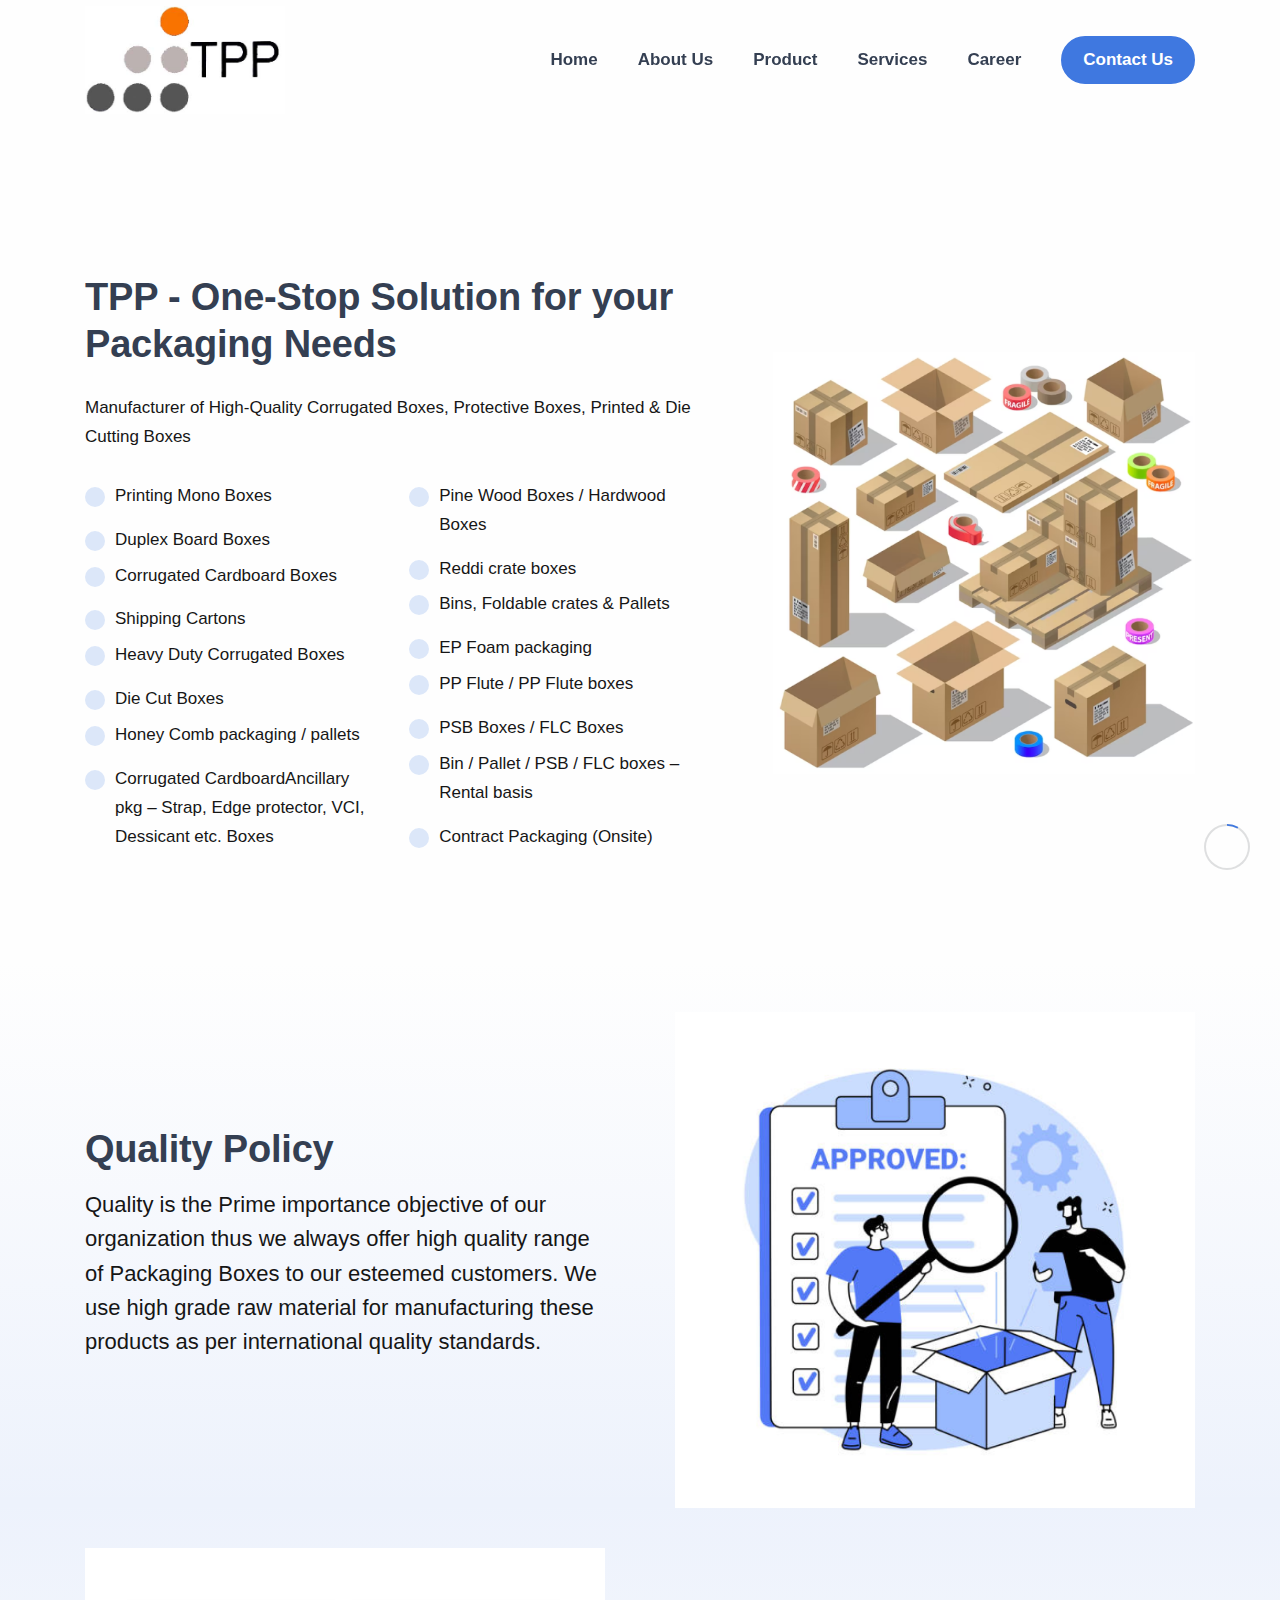
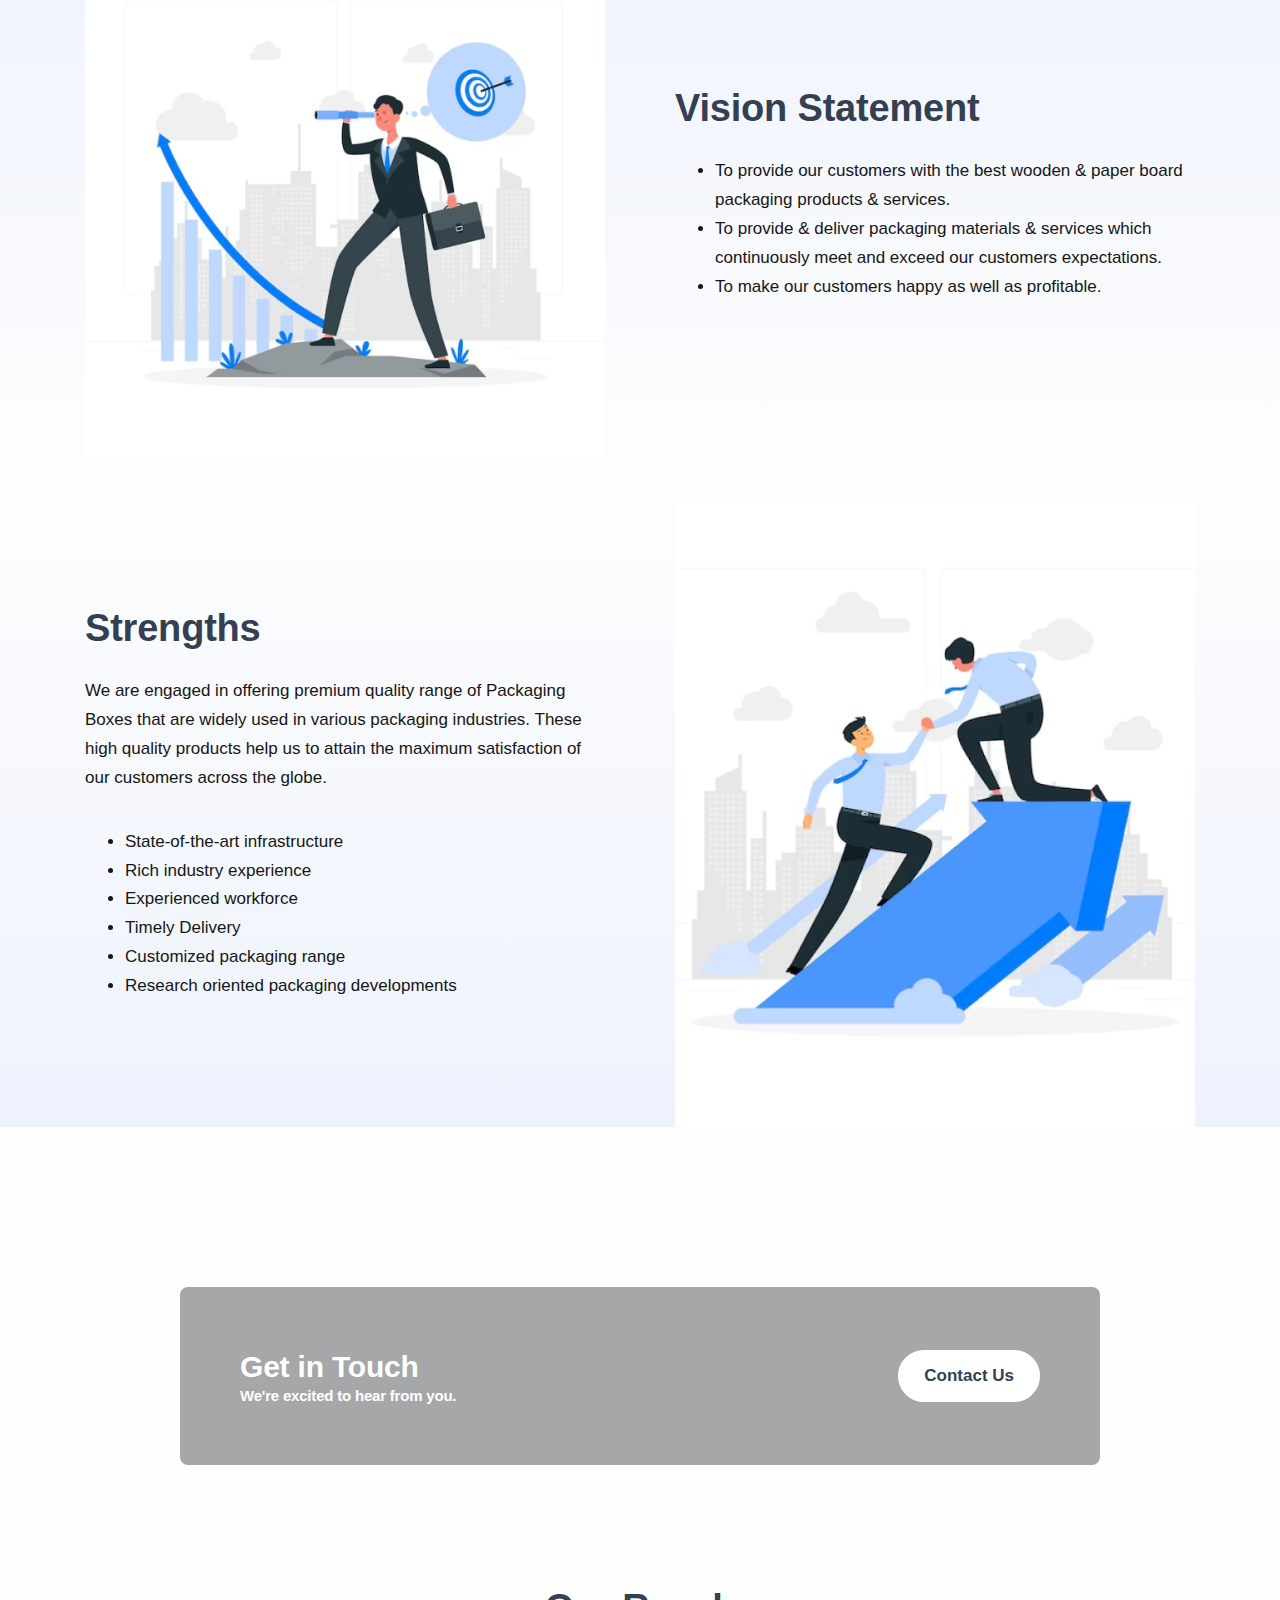
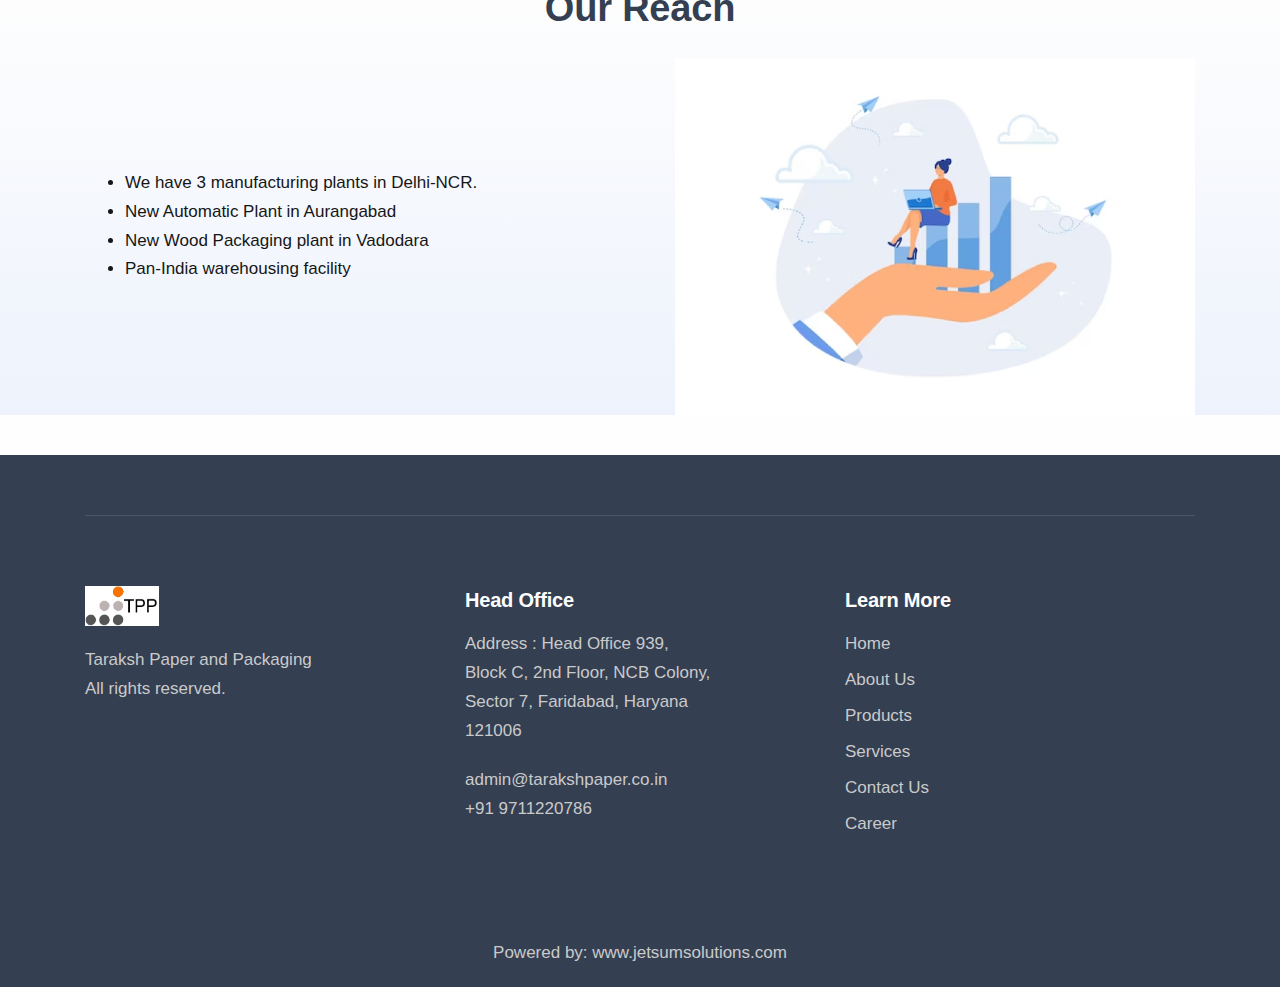
==== about.html @ 35b7f8b7 "All files" ====
<html>
<head>
    <meta charset="utf-8">
    <meta name="viewport" content="width=device-width, initial-scale=1.0">
    <meta name="description" content="An impressive and flawless site template that includes various UI elements and countless features, attractive ready-made blocks and rich pages, basically everything you need to create a unique and professional website.">
    <meta name="keywords" content="bootstrap 5, business, corporate, creative, gulp, marketing, minimal, modern, multipurpose, one page, responsive, saas, sass, seo, startup, html5 template, site template">
    <meta name="author" content="elemis">
    <title> Taraksh Paper and Packaging</title>
    <link rel="shortcut icon" href="logo.jpeg">
    <link rel="stylesheet" href="plugins.css">
    <link rel="stylesheet" href="style.css">
    <!-- <link rel="stylesheet" href="assets/css/colors/yellow.css"> -->
    <link rel="stylesheet" href="thicccboi.css" as="style" onload="this.rel='stylesheet'">
  <style type="text/css">img[onload^="SVGInject("]{visibility:hidden;}</style></head>
  <body><nav class="navbar navbar-expand-lg classic transparent navbar-light navbar-clone fixed">
        <div class="container flex-lg-row flex-nowrap align-items-center">
          <div class="navbar-brand w-100">
            <a href="index.html">
              <img style="width: 10rem;" src="logo.jpeg" srcset="logo.jpeg" alt="">
              <!-- <div><h1 style="font-size: 10px;">Taraksh Paper and Packaging</h1></div> -->
            </a>
          </div>
          <div class="navbar-collapse offcanvas offcanvas-nav offcanvas-start">
            <div class="offcanvas-header d-lg-none">
              <a href="index.html"><img style="width: 10rem;" src="logo.jpeg" srcset="logo.jpeg" alt=""></a>
              <button type="button" class="btn-close btn-close-white" data-bs-dismiss="offcanvas" aria-label="Close"></button>
            </div>
            <div class="offcanvas-body ms-lg-auto d-flex flex-column h-100">
              <ul class="navbar-nav">
                <li class="nav-item"><a class="nav-link" href="index.html">Home</a></li>
                <li class="nav-item dropdown"><a class="nav-link" href="about.html">About Us</a>
            
                </li>
                <li class="nav-item dropdown dropdown-mega"><a class="nav-link " href="products.html">Product </a>
                 
                  <!--/.dropdown-menu -->
                </li>
                <li class="nav-item dropdown dropdown-mega"><a class="nav-link " href="services.html">Services</a>
                 
                  <!--/.dropdown-menu -->
                </li>
          
                <!-- <li class="nav-item dropdown">
                  <a class="nav-link " href="knowledge.html" >Knowledge Base</a>
               
                </li> -->
                <li class="nav-item dropdown">
                  <a class="nav-link " href="career.html">Career</a>
               
                </li>
               
              </ul>
              <!-- /.navbar-nav -->
           
              <!-- /offcanvas-nav-other -->
            </div>
            <!-- /.offcanvas-body -->
          </div>
          <!-- /.navbar-collapse -->
          <div class="navbar-other ms-lg-4">
            <ul class="navbar-nav flex-row align-items-center ms-auto">
       
              <li class="nav-item d-none d-md-block">
                <a href="contact.html" class="btn btn-sm btn-primary rounded-pill" data-bs-target="trueLink">Contact Us</a>
              </li>
              <li class="nav-item d-lg-none">
                <button class="hamburger offcanvas-nav-btn"><span></span></button>
              </li>
            </ul>
            <!-- /.navbar-nav -->
          </div>
          <!-- /.navbar-other -->
        </div>
        <!-- /.container -->
      </nav>
    <div class="content-wrapper">
      <nav class="navbar navbar-expand-lg classic transparent navbar-light">
        <div class="container flex-lg-row flex-nowrap align-items-center">
          <div class="navbar-brand w-100">
            <a href="index.html">
              <img style="width: 10rem;" src="logo.jpeg" srcset="logo.jpeg" alt="">
              <!-- <div><h1 style="font-size: 10px;">Taraksh Paper and Packaging</h1></div> -->
            </a>
          </div>
          <div class="navbar-collapse offcanvas offcanvas-nav offcanvas-start">
            <div class="offcanvas-header d-lg-none">
              <a href="index.html"><img style="width: 10rem;" src="logo.jpeg" srcset="logo.jpeg" alt=""></a>
              <button type="button" class="btn-close btn-close-white" data-bs-dismiss="offcanvas" aria-label="Close"></button>
            </div>
            <div class="offcanvas-body ms-lg-auto d-flex flex-column h-100">
              <ul class="navbar-nav">
                <li class="nav-item"><a class="nav-link" href="index.html">Home</a></li>
                <li class="nav-item dropdown"><a class="nav-link" href="about.html">About Us</a>
            
                </li>
                <li class="nav-item dropdown dropdown-mega"><a class="nav-link " href="products.html">Product </a>
                 
                  <!--/.dropdown-menu -->
                </li>
                <li class="nav-item dropdown dropdown-mega"><a class="nav-link " href="services.html">Services</a>
                 
                  <!--/.dropdown-menu -->
                </li>
          
                <!-- <li class="nav-item dropdown">
                  <a class="nav-link " href="knowledge.html" >Knowledge Base</a>
               
                </li> -->
                <li class="nav-item dropdown">
                  <a class="nav-link " href="career.html">Career</a>
               
                </li>
               
              </ul>
              <!-- /.navbar-nav -->
           
              <!-- /offcanvas-nav-other -->
            </div>
            <!-- /.offcanvas-body -->
          </div>
          <!-- /.navbar-collapse -->
          <div class="navbar-other ms-lg-4">
            <ul class="navbar-nav flex-row align-items-center ms-auto">
       
              <li class="nav-item d-none d-md-block">
                <a href="contact.html" class="btn btn-sm btn-primary rounded-pill" data-bs-target="trueLink">Contact Us</a>
              </li>
              <li class="nav-item d-lg-none">
                <button class="hamburger offcanvas-nav-btn"><span></span></button>
              </li>
            </ul>
            <!-- /.navbar-nav -->
          </div>
          <!-- /.navbar-other -->
        </div>
        <!-- /.container -->
      </nav>
  
      <!-- /.navbar -->
      <section class="wrapper bg-light">
        <div class="container  py-16 py-md-18">
          <div class="row gx-lg-8 gx-xl-12 gy-10 align-items-center">
            <div class="col-lg-5 order-lg-2">
              <figure><img src="image_23.png" srcset="image_23.png 2x" alt=""></figure>
            </div>
            <!-- class="w-auto" -->
            <!--/column -->
            <div class="col-lg-7">
              <!-- <h2 class="fs-16 text-uppercase text-muted mb-3">Our Solutions</h2> -->
              <h3 class="display-4 mb-5">TPP - One-Stop Solution for your Packaging Needs </h3>
              <p class="mb-6">Manufacturer of High-Quality Corrugated Boxes, Protective Boxes, Printed &amp; Die Cutting Boxes</p>
              <div class="row gy-3">
                <div class="col-xl-6">
                  <ul class="icon-list bullet-bg bullet-soft-primary mb-0">
                    <li><span><i class="uil uil-check"></i></span><span>Printing Mono Boxes</span></li>
                    <li class="mt-3"><span><i class="uil uil-check"></i></span><span>Duplex Board Boxes</span></li>
                    <li><span><i class="uil uil-check"></i></span><span>Corrugated Cardboard Boxes</span></li>
                    <li class="mt-3"><span><i class="uil uil-check"></i></span><span>Shipping Cartons</span></li>
                    <li><span><i class="uil uil-check"></i></span><span>Heavy Duty Corrugated Boxes</span></li>
                    <li class="mt-3"><span><i class="uil uil-check"></i></span><span>Die Cut Boxes</span></li>
                    <li><span><i class="uil uil-check"></i></span><span>Honey Comb packaging / pallets</span></li>
                    <li class="mt-3"><span><i class="uil uil-check"></i></span><span>Corrugated CardboardAncillary pkg – Strap, Edge protector, VCI, Dessicant etc. Boxes</span></li>
                  </ul>
  
  
  
               
                </div>
                <!--/column -->
                <div class="col-xl-6">
                  <ul class="icon-list bullet-bg bullet-soft-primary mb-0">
                    <li><span><i class="uil uil-check"></i></span><span> Pine Wood Boxes / Hardwood Boxes</span></li>
                    <li class="mt-3"><span><i class="uil uil-check"></i></span><span>Reddi crate boxes</span></li>
                    <li><span><i class="uil uil-check"></i></span><span>Bins, Foldable crates &amp; Pallets</span></li>
                    <li class="mt-3"><span><i class="uil uil-check"></i></span><span>EP Foam packaging</span></li>
                    <li><span><i class="uil uil-check"></i></span><span>PP Flute / PP Flute boxes</span></li>
                    <li class="mt-3"><span><i class="uil uil-check"></i></span><span>PSB Boxes / FLC Boxes </span></li>
                    <li><span><i class="uil uil-check"></i></span><span>Bin / Pallet / PSB / FLC boxes – Rental basis</span></li>
                    <li class="mt-3"><span><i class="uil uil-check"></i></span><span>Contract Packaging (Onsite)</span></li>
                  </ul>
   
                </div>
                <!--/column -->
              </div>
              <!--/.row -->
            </div>
            <!--/column -->
          </div>
          <!--/.row -->
        </div>
        <!-- /.container -->
      </section>
     
  
  
  
  
  
  
  
      <!-- <section class="wrapper image-wrapper bg-auto no-overlay bg-image text-center  py-0 py-md-0 bg-map" >
        <div class="container py-0 py-md-18">
          <div class="row">
            <div class="col-lg-6 col-xl-8 mx-auto">
              <h2 class=" text-center">A LEADING NAME IN THE PACKING INDUSTRY 
              </h2>
             
              <p class="lead fs-lg mb-7">Manufacturer of High-Quality Corrugated Boxes, Protective Boxes, Printed & Die Cutting Boxes</p>
    
            </div>
            <section class="wrapper bg-light">
              <div class="container py-0 py-md-16">
               
              
                <div class="swiper-container blog grid-view mb-6" data-margin="30" data-dots="true" data-items-xl="3" data-items-md="2" data-items-xs="1">
                  <div class="swiper">
                    <div class="swiper-wrapper">
                      <div class="swiper-slide">
                        <article>
                         
                          <div class="post-header">
                            <ul>
                              <li>Printing Mono Boxes</li>
                              <li>Duplex Board Boxes</li>
                              <li>Corrugated Cardboard Boxes</li>
                              <li>Shipping Cartons</li>
                              <li> Heavy Duty Corrugated Boxes</li>
                              <li>Die Cut Boxes</li>
                              <li>Honey Comb packaging / pallets</li>
                              <li>Duplex Board Boxes</li>
                              <li>Corrugated CardboardAncillary pkg – Strap, Edge protector, VCI, Dessicant etc. Boxes</li>
                             
                            </ul> 
                         
                           
                          </div>
                         
                        
                     
                        </article>
                  
                      </div>
                   
                      <div class="swiper-slide">
                        <article>
                          <figure class="overlay overlay-1 hover-scale rounded mb-5"><a href="#"> <img src="assets/img/photos/image_38.png" alt="" /></a>
                            <figcaption>
                              <h5 class="from-top mb-0">Read More</h5>
                            </figcaption>
                          </figure>
                     
                       
                        </article>
                     
                      </div>
                   
                      <div class="swiper-slide">
                        <article>
                        
                          <div class="post-header">
                            <div class="post-header">
                              <ul>
                                <li> Pine Wood Boxes / Hardwood Boxes</li>
                                <li>Reddi crate boxes</li>
                                <li>Bins, Foldable crates & Pallets</li>
                                <li>EP Foam packaging</li>
                                <li> PP Flute / PP Flute boxes</li>
                                <li> PSB Boxes / FLC Boxes </li>
                                <li>Bin / Pallet / PSB / FLC boxes – Rental basis</li>
                                <li>Contract Packaging (Onsite)</li>
                               
                               
                              </ul> 
                           
                             
                            </div>
                         
                           
                          </div>
                       
                         
                         
                        </article>
                     
                      </div>
      
                     
        
                    </div>
          
                  </div>
                </div>
              </div>
            </section>
          </div>
        </div>
      </section> -->
      <section class="wrapper bg-gradient-reverse-primary">
        <div class="container py-0 py-md-0">
          <div class="row gx-lg-8 gx-xl-12 gy-10 mb-8 align-items-center">
            <div class="col-lg-6 order-lg-2">
              <figure><img class="w-auto" src="image_40.png" srcset="image_40.png" alt=""></figure>
            </div>
            <!--/column -->
            <div class="col-lg-6">
              <h2 class="display-4 mb-3">Quality Policy</h2>
              <!-- <p class="lead fs-lg">We are a digital and branding company that believes in the power of creative strategy and along with great design.</p> -->
              <p class="lead fs-lg mb-7">Quality is the Prime importance objective of our organization thus we always offer high quality range of Packaging Boxes to our esteemed customers. We use high grade raw material for manufacturing these products as per international quality standards.</p>
  
              <!-- <p class="mb-6">Quality is the Prime importance objective of our organization thus we always offer high quality range of Packaging Boxes to our esteemed customers. We use high grade raw material for manufacturing these products as per international quality standards.</p>            -->
              <!--/.row -->
            </div>
            <!--/column -->
          </div>
          <!--/.row -->
        </div>
        <!-- /.container -->
      </section>
     
      <!-- /section -->
     
    
     
  <!-- /section -->
      <!-- /section -->
      <div class="modal fade" id="modal-signin" tabindex="-1">
        <div class="modal-dialog modal-dialog-centered modal-sm">
          <div class="modal-content text-center">
            <div class="modal-body">
              <button type="button" class="btn-close" data-bs-dismiss="modal" aria-label="Close"></button>
              <h2 class="mb-3 text-start">Welcome Back</h2>
              <p class="lead mb-6 text-start">Fill your email and password to sign in.</p>
              <form class="text-start mb-3">
                <div class="form-floating mb-4">
                  <input type="email" class="form-control" placeholder="Email" id="loginEmail">
                  <label for="loginEmail">Email</label>
                </div>
                <div class="form-floating password-field mb-4">
                  <input type="password" class="form-control" placeholder="Password" id="loginPassword">
                  <span class="password-toggle"><i class="uil uil-eye"></i></span>
                  <label for="loginPassword">Password</label>
                </div>
                <a class="btn btn-primary rounded-pill btn-login w-100 mb-2">Sign In</a>
              </form>
              <!-- /form -->
              <p class="mb-1"><a href="#" class="hover">Forgot Password?</a></p>
              <p class="mb-0">Don't have an account? <a href="#" data-bs-target="#modal-signup" data-bs-toggle="modal" data-bs-dismiss="modal" class="hover">Sign up</a></p>
              <div class="divider-icon my-4">or</div>
              <nav class="nav social justify-content-center text-center">
                <a href="#" class="btn btn-circle btn-sm btn-google"><i class="uil uil-google"></i></a>
                <a href="#" class="btn btn-circle btn-sm btn-facebook-f"><i class="uil uil-facebook-f"></i></a>
                <a href="#" class="btn btn-circle btn-sm btn-twitter"><i class="uil uil-twitter"></i></a>
              </nav>
              <!--/.social -->
            </div>
            <!--/.modal-content -->
          </div>
          <!--/.modal-body -->
        </div>
        <!--/.modal-dialog -->
      </div>
      <!--/.modal -->
      <div class="modal fade" id="modal-signup" tabindex="-1">
        <div class="modal-dialog modal-dialog-centered modal-sm">
          <div class="modal-content text-center">
            <div class="modal-body">
              <button type="button" class="btn-close" data-bs-dismiss="modal" aria-label="Close"></button>
              <h2 class="mb-3 text-start">Sign up to Sandbox</h2>
              <p class="lead mb-6 text-start">Registration takes less than a minute.</p>
              <form class="text-start mb-3">
                <div class="form-floating mb-4">
                  <input type="text" class="form-control" placeholder="Name" id="loginName">
                  <label for="loginName">Name</label>
                </div>
                <div class="form-floating mb-4">
                  <input type="email" class="form-control" placeholder="Email" id="loginEmail">
                  <label for="loginEmail">Email</label>
                </div>
                <div class="form-floating password-field mb-4">
                  <input type="password" class="form-control" placeholder="Password" id="loginPassword">
                  <span class="password-toggle"><i class="uil uil-eye"></i></span>
                  <label for="loginPassword">Password</label>
                </div>
                <div class="form-floating password-field mb-4">
                  <input type="password" class="form-control" placeholder="Confirm Password" id="loginPasswordConfirm">
                  <span class="password-toggle"><i class="uil uil-eye"></i></span>
                  <label for="loginPasswordConfirm">Confirm Password</label>
                </div>
                <a class="btn btn-primary rounded-pill btn-login w-100 mb-2">Sign Up</a>
              </form>
              <!-- /form -->
              <p class="mb-0">Already have an account? <a href="#" data-bs-target="#modal-signin" data-bs-toggle="modal" data-bs-dismiss="modal" class="hover">Sign in</a></p>
              <div class="divider-icon my-4">or</div>
              <nav class="nav social justify-content-center text-center">
                <a href="#" class="btn btn-circle btn-sm btn-google"><i class="uil uil-google"></i></a>
                <a href="#" class="btn btn-circle btn-sm btn-facebook-f"><i class="uil uil-facebook-f"></i></a>
                <a href="#" class="btn btn-circle btn-sm btn-twitter"><i class="uil uil-twitter"></i></a>
              </nav>
              <!--/.social -->
            </div>
            <!--/.modal-content -->
          </div>
          <!--/.modal-body -->
        </div>
        <!--/.modal-dialog -->
      </div>
      <!--/.modal -->
      <div class="offcanvas offcanvas-end text-inverse" id="offcanvas-info" data-bs-scroll="true">
        <div class="offcanvas-header">
          <a href="index.html"><img src="assets/img/logo-light.png" srcset="assets/img/logo-light@2x.png 2x" alt=""></a>
          <button type="button" class="btn-close btn-close-white" data-bs-dismiss="offcanvas" aria-label="Close"></button>
        </div>
        <div class="offcanvas-body">
          <div class="widget mb-8">
            <p>Sandbox is a multipurpose HTML5 template with various layouts which will be a great solution for your business.</p>
          </div>
          <!-- /.widget -->
          <div class="widget mb-8">
            <h4 class="widget-title text-white mb-3">Contact Info</h4>
            <address> Moonshine St. 14/05 <br> Light City, London </address>
            <a href="mailto:first.last@email.com">info@email.com</a><br> 00 (123) 456 78 90
          </div>
          <!-- /.widget -->
          <div class="widget mb-8">
            <h4 class="widget-title text-white mb-3">Learn More</h4>
            <ul class="list-unstyled">
              <li><a href="#">Our Story</a></li>
              <li><a href="#">Terms of Use</a></li>
              <li><a href="#">Privacy Policy</a></li>
              <li><a href="#">Contact Us</a></li>
            </ul>
          </div>
          <!-- /.widget -->
          <div class="widget">
            <h4 class="widget-title text-white mb-3">Follow Us</h4>
            <nav class="nav social social-white">
              <a href="#"><i class="uil uil-twitter"></i></a>
              <a href="#"><i class="uil uil-facebook-f"></i></a>
              <a href="#"><i class="uil uil-dribbble"></i></a>
              <a href="#"><i class="uil uil-instagram"></i></a>
              <a href="#"><i class="uil uil-youtube"></i></a>
            </nav>
            <!-- /.social -->
          </div>
          <!-- /.widget -->
        </div>
        <!-- /.offcanvas-body -->
      </div>
      <!-- /.offcanvas -->
      <!-- /header -->
      <section class="wrapper bg-gradient-primary">
        <div class="container  pb-8 text-center">
          <div class="row gx-lg-8 gx-xl-12 gy-10 align-items-center">
            <div class="col-lg-6">
              <figure><img class="w-auto" src="image_41.png" srcset="image_41.png" alt=""></figure>
            </div>
            <!-- /column -->
            <div class="col-md-10 offset-md-1 offset-lg-0 col-lg-6 text-center text-lg-start">
              <!-- <h1 class="display-1 mb-5 mx-md-n5 mx-lg-0">Vision Statement</h1> -->
              <h3 class="display-4 mb-5">Vision Statement</h3>
              <ul>
                <li>To provide our customers with the best wooden &amp; paper board packaging products &amp; services.</li>
                <li>To provide &amp; deliver packaging materials &amp; services which continuously meet and exceed our customers expectations.</li>
                <li>To make our customers happy as well as profitable.</li>
                
              </ul> 
          
             
            </div>
            <!-- /column -->
          </div>
          <!-- /.row -->
        </div>
        <!-- /.container -->
      </section>
      <!-- /section -->
     
      <!-- /section -->
      <section class="wrapper bg-gradient-reverse-primary">
        <div class="container ">
          <div class="row gx-lg-8 gx-xl-12 gy-10 mb-8 align-items-center">
            <div class="col-lg-6 order-lg-2">
              <figure><img class="w-auto" src="image_42.png" srcset="image_42.png" alt=""></figure>
            </div>
            <!--/column -->
            <div class="col-lg-6">
             
              <h3 class="display-4 mb-5">Strengths</h3>
              <p class="mb-7">We are engaged in offering premium quality range of Packaging Boxes that are widely used in various packaging industries. These high quality products help us to attain the maximum satisfaction of our customers across the globe.</p>
              <ul>
                <li>State-of-the-art infrastructure</li>
                <li>Rich industry experience</li>
                <li>Experienced workforce</li>
                <li>Timely Delivery</li>
                <li>Customized packaging range</li>
                <li>Research oriented packaging developments</li>
                
              </ul> 
            
              <!-- /.row -->
            </div>
            <!--/column -->
          </div>
          <!--/.row -->
        </div>
        <!-- /.container -->
      </section>
      <!-- /section -->
    
      <section class="wrapper bg-light">
        <div class="container py-14 py-md-16">
          <div class="row">
            <div class="col-xl-10 mx-auto">
              <div class="card image-wrapper bg-full bg-image bg-overlay bg-overlay-400" data-image-src="assets/img/photos/bg3.jpg" style="background-image: url(&quot;assets/img/photos/bg3.jpg&quot;);">
                <div class="card-body p-6 p-md-11 d-lg-flex flex-row align-items-lg-center justify-content-md-between text-center text-lg-start">
                  <h3 class="display-6 mb-6 mb-lg-0 pe-lg-10 pe-xl-5 pe-xxl-18 text-white">Get in Touch <br> <span style="font-size: 50%;">We're excited to hear from you.</span> </h3>
              
                  
                  <a href="contact.html" class="btn btn-white rounded-pill mb-0 text-nowrap">Contact Us</a>
                </div>
                <!--/.card-body -->
              </div>
              <!--/.card -->
            </div>
            <!-- /column -->
          </div>
          <!-- /.row -->
        </div>
        <!-- /.container -->
      </section>
      
      <!-- /section -->
      <section class="wrapper bg-gradient-reverse-primary">
        <div class="container py-0 py-md-0">
          <div class="col-lg-6 col-xl-8 mx-auto">
            <!-- <h1 class=" text-center">Our Reach
            </h1> -->
            <h3 class="text-center display-4 mb-5">Our Reach</h3> 
            <!-- <p class="lead mb-5 px-md-16 px-lg-3">Manufacturer of High-Quality Corrugated Boxes, Protective Boxes, Printed & Die Cutting Boxes</p> -->
         
            <!-- <a href="#" class="btn btn-primary rounded-pill">Join Us</a> -->
          </div>
          <div class="row gx-lg-8 gx-xl-12 gy-10 mb-8 align-items-center">
            <div class="col-lg-6 order-lg-2">
              <figure><img class="w-auto" src="image_43.png" srcset="image_43.png" alt=""></figure>
            </div>
            <!--/column -->
  
            <div class="col-lg-6">
             
              <!-- <h3 class="display-4 mb-5">Our Reach</h3> -->
             
              <ul>
                <li>We have 3 manufacturing plants in Delhi-NCR. </li>
                <li>New Automatic Plant in Aurangabad</li>
                <li> New Wood Packaging plant in Vadodara </li>
                <li>Pan-India warehousing facility</li>
          
                
              </ul> 
            
              <!-- /.row -->
            </div>
            <!--/column -->
          </div>
          <!--/.row -->
        </div>
        <!-- /.container -->
      </section>
    
    </div>
    <!-- /.content-wrapper -->
    <footer class="bg-navy text-inverse">
      <div class="container  pb-13 pb-md-15">
  
        <hr class="mt-11 mb-12">
        <div class="row gy-6 gy-lg-0">
          <div class="col-md-4 col-lg-4">
            <div class="widget">
              <img class="mb-4" src="logo.jpeg" srcset="logo.jpeg" alt="" height="40px">
              <p class="mb-4">Taraksh Paper and Packaging <br class="d-none d-lg-block">All rights reserved.</p>
              <nav class="nav social social-white">
                <a href="#"><i class="uil uil-twitter"></i></a>
                <a href="#"><i class="uil uil-facebook-f"></i></a>
                <a href="#"><i class="uil uil-dribbble"></i></a>
                <a href="#"><i class="uil uil-instagram"></i></a>
                <a href="#"><i class="uil uil-youtube"></i></a>
              </nav>
              <!-- /.social -->
            </div>
            <!-- /.widget -->
          </div>
          <!-- /column -->
          <div class="col-md-4 col-lg-4">
            <div class="widget">
              <h4 class="widget-title text-white mb-3">Head Office</h4>
              <address class="pe-xl-15 pe-xxl-17">
                Address : Head Office  939, Block C, 2nd Floor, NCB Colony, Sector 7, Faridabad, Haryana 121006</address>
              <a href="mailto:admin@tarakshpaper.co.in">admin@tarakshpaper.co.in</a><br> +91 9711220786
           
            </div>
            <!-- /.widget -->
          </div>
          <!-- /column -->
          <div class="col-md-4 col-lg-4">
            <div class="widget">
              <h4 class="widget-title text-white mb-3">Learn More</h4>
              <ul class="list-unstyled  mb-0">
                <li><a href="index.html">Home</a></li>
                <li><a href="about.html">About Us</a></li>
                <li><a href="products.html">Products</a></li>
                <li><a href="services.html">Services</a></li>
                <!-- <li><a href="knowledge.html">Knowledge Base</a></li>-->
                <li><a href="contact.html">Contact Us</a></li>
                <li><a href="career.html">Career</a></li>
  
              </ul>
            </div>
            <!-- /.widget -->
          </div>
          <!-- /column -->
        
          <!-- /column -->
        </div>
        <!--/.row -->
      </div>
      <div>
        <p style="text-align: center;"><a href="http://www.jetsumsolutions.com/">Powered by: www.jetsumsolutions.com</a></p>
      </div>
      <!-- /.container -->
    </footer>
    <div class="progress-wrap active-progress">
      <svg class="progress-circle svg-content" width="100%" height="100%" viewBox="-1 -1 102 102">
        <path d="M50,1 a49,49 0 0,1 0,98 a49,49 0 0,1 0,-98" style="transition: stroke-dashoffset 10ms linear 0s; stroke-dasharray: 307.919, 307.919; stroke-dashoffset: 282.842;"></path>
      </svg>
    </div>
    <script src="assets/js/plugins.js"></script>
    <script src="assets/js/theme.js"></script>
  
  
  </body>
</html>
---- plugins.css ----
@charset "UTF-8";
/*!
 * animate.css - https://animate.style/
 * Version - 4.1.1
 * Licensed under the MIT license - http://opensource.org/licenses/MIT
 *
 * Copyright (c) 2020 Animate.css
 */
:root {
  --animate-duration: 1s;
  --animate-delay: 1s;
  --animate-repeat: 1
}
.animate__animated {
  -webkit-animation-duration: 1s;
  animation-duration: 1s;
  -webkit-animation-duration: var(--animate-duration);
  animation-duration: var(--animate-duration);
  -webkit-animation-fill-mode: both;
  animation-fill-mode: both
}
.animate__animated.animate__infinite {
  -webkit-animation-iteration-count: infinite;
  animation-iteration-count: infinite
}
.animate__animated.animate__repeat-1 {
  -webkit-animation-iteration-count: 1;
  animation-iteration-count: 1;
  -webkit-animation-iteration-count: var(--animate-repeat);
  animation-iteration-count: var(--animate-repeat)
}
.animate__animated.animate__repeat-2 {
  -webkit-animation-iteration-count: 2;
  animation-iteration-count: 2;
  -webkit-animation-iteration-count: calc(var(--animate-repeat)*2);
  animation-iteration-count: calc(var(--animate-repeat)*2)
}
.animate__animated.animate__repeat-3 {
  -webkit-animation-iteration-count: 3;
  animation-iteration-count: 3;
  -webkit-animation-iteration-count: calc(var(--animate-repeat)*3);
  animation-iteration-count: calc(var(--animate-repeat)*3)
}
.animate__animated.animate__delay-1s {
  -webkit-animation-delay: 1s;
  animation-delay: 1s;
  -webkit-animation-delay: var(--animate-delay);
  animation-delay: var(--animate-delay)
}
.animate__animated.animate__delay-2s {
  -webkit-animation-delay: 2s;
  animation-delay: 2s;
  -webkit-animation-delay: calc(var(--animate-delay)*2);
  animation-delay: calc(var(--animate-delay)*2)
}
.animate__animated.animate__delay-3s {
  -webkit-animation-delay: 3s;
  animation-delay: 3s;
  -webkit-animation-delay: calc(var(--animate-delay)*3);
  animation-delay: calc(var(--animate-delay)*3)
}
.animate__animated.animate__delay-4s {
  -webkit-animation-delay: 4s;
  animation-delay: 4s;
  -webkit-animation-delay: calc(var(--animate-delay)*4);
  animation-delay: calc(var(--animate-delay)*4)
}
.animate__animated.animate__delay-5s {
  -webkit-animation-delay: 5s;
  animation-delay: 5s;
  -webkit-animation-delay: calc(var(--animate-delay)*5);
  animation-delay: calc(var(--animate-delay)*5)
}
.animate__animated.animate__faster {
  -webkit-animation-duration: .5s;
  animation-duration: .5s;
  -webkit-animation-duration: calc(var(--animate-duration)/2);
  animation-duration: calc(var(--animate-duration)/2)
}
.animate__animated.animate__fast {
  -webkit-animation-duration: .8s;
  animation-duration: .8s;
  -webkit-animation-duration: calc(var(--animate-duration)*0.8);
  animation-duration: calc(var(--animate-duration)*0.8)
}
.animate__animated.animate__slow {
  -webkit-animation-duration: 2s;
  animation-duration: 2s;
  -webkit-animation-duration: calc(var(--animate-duration)*2);
  animation-duration: calc(var(--animate-duration)*2)
}
.animate__animated.animate__slower {
  -webkit-animation-duration: 3s;
  animation-duration: 3s;
  -webkit-animation-duration: calc(var(--animate-duration)*3);
  animation-duration: calc(var(--animate-duration)*3)
}
@media (prefers-reduced-motion:reduce),
print {
  .animate__animated {
    -webkit-animation-duration: 1ms !important;
    animation-duration: 1ms !important;
    -webkit-transition-duration: 1ms !important;
    transition-duration: 1ms !important;
    -webkit-animation-iteration-count: 1 !important;
    animation-iteration-count: 1 !important
  }
  .animate__animated[class*=Out] {
    opacity: 0
  }
}
@-webkit-keyframes bounce {
  0%,
  20%,
  53%,
  to {
    -webkit-animation-timing-function: cubic-bezier(.215, .61, .355, 1);
    animation-timing-function: cubic-bezier(.215, .61, .355, 1);
    -webkit-transform: translateZ(0);
    transform: translateZ(0)
  }
  40%,
  43% {
    -webkit-animation-timing-function: cubic-bezier(.755, .05, .855, .06);
    animation-timing-function: cubic-bezier(.755, .05, .855, .06);
    -webkit-transform: translate3d(0, -30px, 0) scaleY(1.1);
    transform: translate3d(0, -30px, 0) scaleY(1.1)
  }
  70% {
    -webkit-animation-timing-function: cubic-bezier(.755, .05, .855, .06);
    animation-timing-function: cubic-bezier(.755, .05, .855, .06);
    -webkit-transform: translate3d(0, -15px, 0) scaleY(1.05);
    transform: translate3d(0, -15px, 0) scaleY(1.05)
  }
  80% {
    -webkit-transition-timing-function: cubic-bezier(.215, .61, .355, 1);
    transition-timing-function: cubic-bezier(.215, .61, .355, 1);
    -webkit-transform: translateZ(0) scaleY(.95);
    transform: translateZ(0) scaleY(.95)
  }
  90% {
    -webkit-transform: translate3d(0, -4px, 0) scaleY(1.02);
    transform: translate3d(0, -4px, 0) scaleY(1.02)
  }
}
@keyframes bounce {
  0%,
  20%,
  53%,
  to {
    -webkit-animation-timing-function: cubic-bezier(.215, .61, .355, 1);
    animation-timing-function: cubic-bezier(.215, .61, .355, 1);
    -webkit-transform: translateZ(0);
    transform: translateZ(0)
  }
  40%,
  43% {
    -webkit-animation-timing-function: cubic-bezier(.755, .05, .855, .06);
    animation-timing-function: cubic-bezier(.755, .05, .855, .06);
    -webkit-transform: translate3d(0, -30px, 0) scaleY(1.1);
    transform: translate3d(0, -30px, 0) scaleY(1.1)
  }
  70% {
    -webkit-animation-timing-function: cubic-bezier(.755, .05, .855, .06);
    animation-timing-function: cubic-bezier(.755, .05, .855, .06);
    -webkit-transform: translate3d(0, -15px, 0) scaleY(1.05);
    transform: translate3d(0, -15px, 0) scaleY(1.05)
  }
  80% {
    -webkit-transition-timing-function: cubic-bezier(.215, .61, .355, 1);
    transition-timing-function: cubic-bezier(.215, .61, .355, 1);
    -webkit-transform: translateZ(0) scaleY(.95);
    transform: translateZ(0) scaleY(.95)
  }
  90% {
    -webkit-transform: translate3d(0, -4px, 0) scaleY(1.02);
    transform: translate3d(0, -4px, 0) scaleY(1.02)
  }
}
.animate__bounce {
  -webkit-animation-name: bounce;
  animation-name: bounce;
  -webkit-transform-origin: center bottom;
  transform-origin: center bottom
}
@-webkit-keyframes flash {
  0%,
  50%,
  to {
    opacity: 1
  }
  25%,
  75% {
    opacity: 0
  }
}
@keyframes flash {
  0%,
  50%,
  to {
    opacity: 1
  }
  25%,
  75% {
    opacity: 0
  }
}
.animate__flash {
  -webkit-animation-name: flash;
  animation-name: flash
}
@-webkit-keyframes pulse {
  0% {
    -webkit-transform: scaleX(1);
    transform: scaleX(1)
  }
  50% {
    -webkit-transform: scale3d(1.05, 1.05, 1.05);
    transform: scale3d(1.05, 1.05, 1.05)
  }
  to {
    -webkit-transform: scaleX(1);
    transform: scaleX(1)
  }
}
@keyframes pulse {
  0% {
    -webkit-transform: scaleX(1);
    transform: scaleX(1)
  }
  50% {
    -webkit-transform: scale3d(1.05, 1.05, 1.05);
    transform: scale3d(1.05, 1.05, 1.05)
  }
  to {
    -webkit-transform: scaleX(1);
    transform: scaleX(1)
  }
}
.animate__pulse {
  -webkit-animation-name: pulse;
  animation-name: pulse;
  -webkit-animation-timing-function: ease-in-out;
  animation-timing-function: ease-in-out
}
@-webkit-keyframes rubberBand {
  0% {
    -webkit-transform: scaleX(1);
    transform: scaleX(1)
  }
  30% {
    -webkit-transform: scale3d(1.25, .75, 1);
    transform: scale3d(1.25, .75, 1)
  }
  40% {
    -webkit-transform: scale3d(.75, 1.25, 1);
    transform: scale3d(.75, 1.25, 1)
  }
  50% {
    -webkit-transform: scale3d(1.15, .85, 1);
    transform: scale3d(1.15, .85, 1)
  }
  65% {
    -webkit-transform: scale3d(.95, 1.05, 1);
    transform: scale3d(.95, 1.05, 1)
  }
  75% {
    -webkit-transform: scale3d(1.05, .95, 1);
    transform: scale3d(1.05, .95, 1)
  }
  to {
    -webkit-transform: scaleX(1);
    transform: scaleX(1)
  }
}
@keyframes rubberBand {
  0% {
    -webkit-transform: scaleX(1);
    transform: scaleX(1)
  }
  30% {
    -webkit-transform: scale3d(1.25, .75, 1);
    transform: scale3d(1.25, .75, 1)
  }
  40% {
    -webkit-transform: scale3d(.75, 1.25, 1);
    transform: scale3d(.75, 1.25, 1)
  }
  50% {
    -webkit-transform: scale3d(1.15, .85, 1);
    transform: scale3d(1.15, .85, 1)
  }
  65% {
    -webkit-transform: scale3d(.95, 1.05, 1);
    transform: scale3d(.95, 1.05, 1)
  }
  75% {
    -webkit-transform: scale3d(1.05, .95, 1);
    transform: scale3d(1.05, .95, 1)
  }
  to {
    -webkit-transform: scaleX(1);
    transform: scaleX(1)
  }
}
.animate__rubberBand {
  -webkit-animation-name: rubberBand;
  animation-name: rubberBand
}
@-webkit-keyframes shakeX {
  0%,
  to {
    -webkit-transform: translateZ(0);
    transform: translateZ(0)
  }
  10%,
  30%,
  50%,
  70%,
  90% {
    -webkit-transform: translate3d(-10px, 0, 0);
    transform: translate3d(-10px, 0, 0)
  }
  20%,
  40%,
  60%,
  80% {
    -webkit-transform: translate3d(10px, 0, 0);
    transform: translate3d(10px, 0, 0)
  }
}
@keyframes shakeX {
  0%,
  to {
    -webkit-transform: translateZ(0);
    transform: translateZ(0)
  }
  10%,
  30%,
  50%,
  70%,
  90% {
    -webkit-transform: translate3d(-10px, 0, 0);
    transform: translate3d(-10px, 0, 0)
  }
  20%,
  40%,
  60%,
  80% {
    -webkit-transform: translate3d(10px, 0, 0);
    transform: translate3d(10px, 0, 0)
  }
}
.animate__shakeX {
  -webkit-animation-name: shakeX;
  animation-name: shakeX
}
@-webkit-keyframes shakeY {
  0%,
  to {
    -webkit-transform: translateZ(0);
    transform: translateZ(0)
  }
  10%,
  30%,
  50%,
  70%,
  90% {
    -webkit-transform: translate3d(0, -10px, 0);
    transform: translate3d(0, -10px, 0)
  }
  20%,
  40%,
  60%,
  80% {
    -webkit-transform: translate3d(0, 10px, 0);
    transform: translate3d(0, 10px, 0)
  }
}
@keyframes shakeY {
  0%,
  to {
    -webkit-transform: translateZ(0);
    transform: translateZ(0)
  }
  10%,
  30%,
  50%,
  70%,
  90% {
    -webkit-transform: translate3d(0, -10px, 0);
    transform: translate3d(0, -10px, 0)
  }
  20%,
  40%,
  60%,
  80% {
    -webkit-transform: translate3d(0, 10px, 0);
    transform: translate3d(0, 10px, 0)
  }
}
.animate__shakeY {
  -webkit-animation-name: shakeY;
  animation-name: shakeY
}
@-webkit-keyframes headShake {
  0% {
    -webkit-transform: translateX(0);
    transform: translateX(0)
  }
  6.5% {
    -webkit-transform: translateX(-6px) rotateY(-9deg);
    transform: translateX(-6px) rotateY(-9deg)
  }
  18.5% {
    -webkit-transform: translateX(5px) rotateY(7deg);
    transform: translateX(5px) rotateY(7deg)
  }
  31.5% {
    -webkit-transform: translateX(-3px) rotateY(-5deg);
    transform: translateX(-3px) rotateY(-5deg)
  }
  43.5% {
    -webkit-transform: translateX(2px) rotateY(3deg);
    transform: translateX(2px) rotateY(3deg)
  }
  50% {
    -webkit-transform: translateX(0);
    transform: translateX(0)
  }
}
@keyframes headShake {
  0% {
    -webkit-transform: translateX(0);
    transform: translateX(0)
  }
  6.5% {
    -webkit-transform: translateX(-6px) rotateY(-9deg);
    transform: translateX(-6px) rotateY(-9deg)
  }
  18.5% {
    -webkit-transform: translateX(5px) rotateY(7deg);
    transform: translateX(5px) rotateY(7deg)
  }
  31.5% {
    -webkit-transform: translateX(-3px) rotateY(-5deg);
    transform: translateX(-3px) rotateY(-5deg)
  }
  43.5% {
    -webkit-transform: translateX(2px) rotateY(3deg);
    transform: translateX(2px) rotateY(3deg)
  }
  50% {
    -webkit-transform: translateX(0);
    transform: translateX(0)
  }
}
.animate__headShake {
  -webkit-animation-timing-function: ease-in-out;
  animation-timing-function: ease-in-out;
  -webkit-animation-name: headShake;
  animation-name: headShake
}
@-webkit-keyframes swing {
  20% {
    -webkit-transform: rotate(15deg);
    transform: rotate(15deg)
  }
  40% {
    -webkit-transform: rotate(-10deg);
    transform: rotate(-10deg)
  }
  60% {
    -webkit-transform: rotate(5deg);
    transform: rotate(5deg)
  }
  80% {
    -webkit-transform: rotate(-5deg);
    transform: rotate(-5deg)
  }
  to {
    -webkit-transform: rotate(0deg);
    transform: rotate(0deg)
  }
}
@keyframes swing {
  20% {
    -webkit-transform: rotate(15deg);
    transform: rotate(15deg)
  }
  40% {
    -webkit-transform: rotate(-10deg);
    transform: rotate(-10deg)
  }
  60% {
    -webkit-transform: rotate(5deg);
    transform: rotate(5deg)
  }
  80% {
    -webkit-transform: rotate(-5deg);
    transform: rotate(-5deg)
  }
  to {
    -webkit-transform: rotate(0deg);
    transform: rotate(0deg)
  }
}
.animate__swing {
  -webkit-transform-origin: top center;
  transform-origin: top center;
  -webkit-animation-name: swing;
  animation-name: swing
}
@-webkit-keyframes tada {
  0% {
    -webkit-transform: scaleX(1);
    transform: scaleX(1)
  }
  10%,
  20% {
    -webkit-transform: scale3d(.9, .9, .9) rotate(-3deg);
    transform: scale3d(.9, .9, .9) rotate(-3deg)
  }
  30%,
  50%,
  70%,
  90% {
    -webkit-transform: scale3d(1.1, 1.1, 1.1) rotate(3deg);
    transform: scale3d(1.1, 1.1, 1.1) rotate(3deg)
  }
  40%,
  60%,
  80% {
    -webkit-transform: scale3d(1.1, 1.1, 1.1) rotate(-3deg);
    transform: scale3d(1.1, 1.1, 1.1) rotate(-3deg)
  }
  to {
    -webkit-transform: scaleX(1);
    transform: scaleX(1)
  }
}
@keyframes tada {
  0% {
    -webkit-transform: scaleX(1);
    transform: scaleX(1)
  }
  10%,
  20% {
    -webkit-transform: scale3d(.9, .9, .9) rotate(-3deg);
    transform: scale3d(.9, .9, .9) rotate(-3deg)
  }
  30%,
  50%,
  70%,
  90% {
    -webkit-transform: scale3d(1.1, 1.1, 1.1) rotate(3deg);
    transform: scale3d(1.1, 1.1, 1.1) rotate(3deg)
  }
  40%,
  60%,
  80% {
    -webkit-transform: scale3d(1.1, 1.1, 1.1) rotate(-3deg);
    transform: scale3d(1.1, 1.1, 1.1) rotate(-3deg)
  }
  to {
    -webkit-transform: scaleX(1);
    transform: scaleX(1)
  }
}
.animate__tada {
  -webkit-animation-name: tada;
  animation-name: tada
}
@-webkit-keyframes wobble {
  0% {
    -webkit-transform: translateZ(0);
    transform: translateZ(0)
  }
  15% {
    -webkit-transform: translate3d(-25%, 0, 0) rotate(-5deg);
    transform: translate3d(-25%, 0, 0) rotate(-5deg)
  }
  30% {
    -webkit-transform: translate3d(20%, 0, 0) rotate(3deg);
    transform: translate3d(20%, 0, 0) rotate(3deg)
  }
  45% {
    -webkit-transform: translate3d(-15%, 0, 0) rotate(-3deg);
    transform: translate3d(-15%, 0, 0) rotate(-3deg)
  }
  60% {
    -webkit-transform: translate3d(10%, 0, 0) rotate(2deg);
    transform: translate3d(10%, 0, 0) rotate(2deg)
  }
  75% {
    -webkit-transform: translate3d(-5%, 0, 0) rotate(-1deg);
    transform: translate3d(-5%, 0, 0) rotate(-1deg)
  }
  to {
    -webkit-transform: translateZ(0);
    transform: translateZ(0)
  }
}
@keyframes wobble {
  0% {
    -webkit-transform: translateZ(0);
    transform: translateZ(0)
  }
  15% {
    -webkit-transform: translate3d(-25%, 0, 0) rotate(-5deg);
    transform: translate3d(-25%, 0, 0) rotate(-5deg)
  }
  30% {
    -webkit-transform: translate3d(20%, 0, 0) rotate(3deg);
    transform: translate3d(20%, 0, 0) rotate(3deg)
  }
  45% {
    -webkit-transform: translate3d(-15%, 0, 0) rotate(-3deg);
    transform: translate3d(-15%, 0, 0) rotate(-3deg)
  }
  60% {
    -webkit-transform: translate3d(10%, 0, 0) rotate(2deg);
    transform: translate3d(10%, 0, 0) rotate(2deg)
  }
  75% {
    -webkit-transform: translate3d(-5%, 0, 0) rotate(-1deg);
    transform: translate3d(-5%, 0, 0) rotate(-1deg)
  }
  to {
    -webkit-transform: translateZ(0);
    transform: translateZ(0)
  }
}
.animate__wobble {
  -webkit-animation-name: wobble;
  animation-name: wobble
}
@-webkit-keyframes jello {
  0%,
  11.1%,
  to {
    -webkit-transform: translateZ(0);
    transform: translateZ(0)
  }
  22.2% {
    -webkit-transform: skewX(-12.5deg) skewY(-12.5deg);
    transform: skewX(-12.5deg) skewY(-12.5deg)
  }
  33.3% {
    -webkit-transform: skewX(6.25deg) skewY(6.25deg);
    transform: skewX(6.25deg) skewY(6.25deg)
  }
  44.4% {
    -webkit-transform: skewX(-3.125deg) skewY(-3.125deg);
    transform: skewX(-3.125deg) skewY(-3.125deg)
  }
  55.5% {
    -webkit-transform: skewX(1.5625deg) skewY(1.5625deg);
    transform: skewX(1.5625deg) skewY(1.5625deg)
  }
  66.6% {
    -webkit-transform: skewX(-.78125deg) skewY(-.78125deg);
    transform: skewX(-.78125deg) skewY(-.78125deg)
  }
  77.7% {
    -webkit-transform: skewX(.390625deg) skewY(.390625deg);
    transform: skewX(.390625deg) skewY(.390625deg)
  }
  88.8% {
    -webkit-transform: skewX(-.1953125deg) skewY(-.1953125deg);
    transform: skewX(-.1953125deg) skewY(-.1953125deg)
  }
}
@keyframes jello {
  0%,
  11.1%,
  to {
    -webkit-transform: translateZ(0);
    transform: translateZ(0)
  }
  22.2% {
    -webkit-transform: skewX(-12.5deg) skewY(-12.5deg);
    transform: skewX(-12.5deg) skewY(-12.5deg)
  }
  33.3% {
    -webkit-transform: skewX(6.25deg) skewY(6.25deg);
    transform: skewX(6.25deg) skewY(6.25deg)
  }
  44.4% {
    -webkit-transform: skewX(-3.125deg) skewY(-3.125deg);
    transform: skewX(-3.125deg) skewY(-3.125deg)
  }
  55.5% {
    -webkit-transform: skewX(1.5625deg) skewY(1.5625deg);
    transform: skewX(1.5625deg) skewY(1.5625deg)
  }
  66.6% {
    -webkit-transform: skewX(-.78125deg) skewY(-.78125deg);
    transform: skewX(-.78125deg) skewY(-.78125deg)
  }
  77.7% {
    -webkit-transform: skewX(.390625deg) skewY(.390625deg);
    transform: skewX(.390625deg) skewY(.390625deg)
  }
  88.8% {
    -webkit-transform: skewX(-.1953125deg) skewY(-.1953125deg);
    transform: skewX(-.1953125deg) skewY(-.1953125deg)
  }
}
.animate__jello {
  -webkit-animation-name: jello;
  animation-name: jello;
  -webkit-transform-origin: center;
  transform-origin: center
}
@-webkit-keyframes heartBeat {
  0% {
    -webkit-transform: scale(1);
    transform: scale(1)
  }
  14% {
    -webkit-transform: scale(1.3);
    transform: scale(1.3)
  }
  28% {
    -webkit-transform: scale(1);
    transform: scale(1)
  }
  42% {
    -webkit-transform: scale(1.3);
    transform: scale(1.3)
  }
  70% {
    -webkit-transform: scale(1);
    transform: scale(1)
  }
}
@keyframes heartBeat {
  0% {
    -webkit-transform: scale(1);
    transform: scale(1)
  }
  14% {
    -webkit-transform: scale(1.3);
    transform: scale(1.3)
  }
  28% {
    -webkit-transform: scale(1);
    transform: scale(1)
  }
  42% {
    -webkit-transform: scale(1.3);
    transform: scale(1.3)
  }
  70% {
    -webkit-transform: scale(1);
    transform: scale(1)
  }
}
.animate__heartBeat {
  -webkit-animation-name: heartBeat;
  animation-name: heartBeat;
  -webkit-animation-duration: 1.3s;
  animation-duration: 1.3s;
  -webkit-animation-duration: calc(var(--animate-duration)*1.3);
  animation-duration: calc(var(--animate-duration)*1.3);
  -webkit-animation-timing-function: ease-in-out;
  animation-timing-function: ease-in-out
}
@-webkit-keyframes backInDown {
  0% {
    -webkit-transform: translateY(-1200px) scale(.7);
    transform: translateY(-1200px) scale(.7);
    opacity: .7
  }
  80% {
    -webkit-transform: translateY(0) scale(.7);
    transform: translateY(0) scale(.7);
    opacity: .7
  }
  to {
    -webkit-transform: scale(1);
    transform: scale(1);
    opacity: 1
  }
}
@keyframes backInDown {
  0% {
    -webkit-transform: translateY(-1200px) scale(.7);
    transform: translateY(-1200px) scale(.7);
    opacity: .7
  }
  80% {
    -webkit-transform: translateY(0) scale(.7);
    transform: translateY(0) scale(.7);
    opacity: .7
  }
  to {
    -webkit-transform: scale(1);
    transform: scale(1);
    opacity: 1
  }
}
.animate__backInDown {
  -webkit-animation-name: backInDown;
  animation-name: backInDown
}
@-webkit-keyframes backInLeft {
  0% {
    -webkit-transform: translateX(-2000px) scale(.7);
    transform: translateX(-2000px) scale(.7);
    opacity: .7
  }
  80% {
    -webkit-transform: translateX(0) scale(.7);
    transform: translateX(0) scale(.7);
    opacity: .7
  }
  to {
    -webkit-transform: scale(1);
    transform: scale(1);
    opacity: 1
  }
}
@keyframes backInLeft {
  0% {
    -webkit-transform: translateX(-2000px) scale(.7);
    transform: translateX(-2000px) scale(.7);
    opacity: .7
  }
  80% {
    -webkit-transform: translateX(0) scale(.7);
    transform: translateX(0) scale(.7);
    opacity: .7
  }
  to {
    -webkit-transform: scale(1);
    transform: scale(1);
    opacity: 1
  }
}
.animate__backInLeft {
  -webkit-animation-name: backInLeft;
  animation-name: backInLeft
}
@-webkit-keyframes backInRight {
  0% {
    -webkit-transform: translateX(2000px) scale(.7);
    transform: translateX(2000px) scale(.7);
    opacity: .7
  }
  80% {
    -webkit-transform: translateX(0) scale(.7);
    transform: translateX(0) scale(.7);
    opacity: .7
  }
  to {
    -webkit-transform: scale(1);
    transform: scale(1);
    opacity: 1
  }
}
@keyframes backInRight {
  0% {
    -webkit-transform: translateX(2000px) scale(.7);
    transform: translateX(2000px) scale(.7);
    opacity: .7
  }
  80% {
    -webkit-transform: translateX(0) scale(.7);
    transform: translateX(0) scale(.7);
    opacity: .7
  }
  to {
    -webkit-transform: scale(1);
    transform: scale(1);
    opacity: 1
  }
}
.animate__backInRight {
  -webkit-animation-name: backInRight;
  animation-name: backInRight
}
@-webkit-keyframes backInUp {
  0% {
    -webkit-transform: translateY(1200px) scale(.7);
    transform: translateY(1200px) scale(.7);
    opacity: .7
  }
  80% {
    -webkit-transform: translateY(0) scale(.7);
    transform: translateY(0) scale(.7);
    opacity: .7
  }
  to {
    -webkit-transform: scale(1);
    transform: scale(1);
    opacity: 1
  }
}
@keyframes backInUp {
  0% {
    -webkit-transform: translateY(1200px) scale(.7);
    transform: translateY(1200px) scale(.7);
    opacity: .7
  }
  80% {
    -webkit-transform: translateY(0) scale(.7);
    transform: translateY(0) scale(.7);
    opacity: .7
  }
  to {
    -webkit-transform: scale(1);
    transform: scale(1);
    opacity: 1
  }
}
.animate__backInUp {
  -webkit-animation-name: backInUp;
  animation-name: backInUp
}
@-webkit-keyframes backOutDown {
  0% {
    -webkit-transform: scale(1);
    transform: scale(1);
    opacity: 1
  }
  20% {
    -webkit-transform: translateY(0) scale(.7);
    transform: translateY(0) scale(.7);
    opacity: .7
  }
  to {
    -webkit-transform: translateY(700px) scale(.7);
    transform: translateY(700px) scale(.7);
    opacity: .7
  }
}
@keyframes backOutDown {
  0% {
    -webkit-transform: scale(1);
    transform: scale(1);
    opacity: 1
  }
  20% {
    -webkit-transform: translateY(0) scale(.7);
    transform: translateY(0) scale(.7);
    opacity: .7
  }
  to {
    -webkit-transform: translateY(700px) scale(.7);
    transform: translateY(700px) scale(.7);
    opacity: .7
  }
}
.animate__backOutDown {
  -webkit-animation-name: backOutDown;
  animation-name: backOutDown
}
@-webkit-keyframes backOutLeft {
  0% {
    -webkit-transform: scale(1);
    transform: scale(1);
    opacity: 1
  }
  20% {
    -webkit-transform: translateX(0) scale(.7);
    transform: translateX(0) scale(.7);
    opacity: .7
  }
  to {
    -webkit-transform: translateX(-2000px) scale(.7);
    transform: translateX(-2000px) scale(.7);
    opacity: .7
  }
}
@keyframes backOutLeft {
  0% {
    -webkit-transform: scale(1);
    transform: scale(1);
    opacity: 1
  }
  20% {
    -webkit-transform: translateX(0) scale(.7);
    transform: translateX(0) scale(.7);
    opacity: .7
  }
  to {
    -webkit-transform: translateX(-2000px) scale(.7);
    transform: translateX(-2000px) scale(.7);
    opacity: .7
  }
}
.animate__backOutLeft {
  -webkit-animation-name: backOutLeft;
  animation-name: backOutLeft
}
@-webkit-keyframes backOutRight {
  0% {
    -webkit-transform: scale(1);
    transform: scale(1);
    opacity: 1
  }
  20% {
    -webkit-transform: translateX(0) scale(.7);
    transform: translateX(0) scale(.7);
    opacity: .7
  }
  to {
    -webkit-transform: translateX(2000px) scale(.7);
    transform: translateX(2000px) scale(.7);
    opacity: .7
  }
}
@keyframes backOutRight {
  0% {
    -webkit-transform: scale(1);
    transform: scale(1);
    opacity: 1
  }
  20% {
    -webkit-transform: translateX(0) scale(.7);
    transform: translateX(0) scale(.7);
    opacity: .7
  }
  to {
    -webkit-transform: translateX(2000px) scale(.7);
    transform: translateX(2000px) scale(.7);
    opacity: .7
  }
}
.animate__backOutRight {
  -webkit-animation-name: backOutRight;
  animation-name: backOutRight
}
@-webkit-keyframes backOutUp {
  0% {
    -webkit-transform: scale(1);
    transform: scale(1);
    opacity: 1
  }
  20% {
    -webkit-transform: translateY(0) scale(.7);
    transform: translateY(0) scale(.7);
    opacity: .7
  }
  to {
    -webkit-transform: translateY(-700px) scale(.7);
    transform: translateY(-700px) scale(.7);
    opacity: .7
  }
}
@keyframes backOutUp {
  0% {
    -webkit-transform: scale(1);
    transform: scale(1);
    opacity: 1
  }
  20% {
    -webkit-transform: translateY(0) scale(.7);
    transform: translateY(0) scale(.7);
    opacity: .7
  }
  to {
    -webkit-transform: translateY(-700px) scale(.7);
    transform: translateY(-700px) scale(.7);
    opacity: .7
  }
}
.animate__backOutUp {
  -webkit-animation-name: backOutUp;
  animation-name: backOutUp
}
@-webkit-keyframes bounceIn {
  0%,
  20%,
  40%,
  60%,
  80%,
  to {
    -webkit-animation-timing-function: cubic-bezier(.215, .61, .355, 1);
    animation-timing-function: cubic-bezier(.215, .61, .355, 1)
  }
  0% {
    opacity: 0;
    -webkit-transform: scale3d(.3, .3, .3);
    transform: scale3d(.3, .3, .3)
  }
  20% {
    -webkit-transform: scale3d(1.1, 1.1, 1.1);
    transform: scale3d(1.1, 1.1, 1.1)
  }
  40% {
    -webkit-transform: scale3d(.9, .9, .9);
    transform: scale3d(.9, .9, .9)
  }
  60% {
    opacity: 1;
    -webkit-transform: scale3d(1.03, 1.03, 1.03);
    transform: scale3d(1.03, 1.03, 1.03)
  }
  80% {
    -webkit-transform: scale3d(.97, .97, .97);
    transform: scale3d(.97, .97, .97)
  }
  to {
    opacity: 1;
    -webkit-transform: scaleX(1);
    transform: scaleX(1)
  }
}
@keyframes bounceIn {
  0%,
  20%,
  40%,
  60%,
  80%,
  to {
    -webkit-animation-timing-function: cubic-bezier(.215, .61, .355, 1);
    animation-timing-function: cubic-bezier(.215, .61, .355, 1)
  }
  0% {
    opacity: 0;
    -webkit-transform: scale3d(.3, .3, .3);
    transform: scale3d(.3, .3, .3)
  }
  20% {
    -webkit-transform: scale3d(1.1, 1.1, 1.1);
    transform: scale3d(1.1, 1.1, 1.1)
  }
  40% {
    -webkit-transform: scale3d(.9, .9, .9);
    transform: scale3d(.9, .9, .9)
  }
  60% {
    opacity: 1;
    -webkit-transform: scale3d(1.03, 1.03, 1.03);
    transform: scale3d(1.03, 1.03, 1.03)
  }
  80% {
    -webkit-transform: scale3d(.97, .97, .97);
    transform: scale3d(.97, .97, .97)
  }
  to {
    opacity: 1;
    -webkit-transform: scaleX(1);
    transform: scaleX(1)
  }
}
.animate__bounceIn {
  -webkit-animation-duration: .75s;
  animation-duration: .75s;
  -webkit-animation-duration: calc(var(--animate-duration)*0.75);
  animation-duration: calc(var(--animate-duration)*0.75);
  -webkit-animation-name: bounceIn;
  animation-name: bounceIn
}
@-webkit-keyframes bounceInDown {
  0%,
  60%,
  75%,
  90%,
  to {
    -webkit-animation-timing-function: cubic-bezier(.215, .61, .355, 1);
    animation-timing-function: cubic-bezier(.215, .61, .355, 1)
  }
  0% {
    opacity: 0;
    -webkit-transform: translate3d(0, -3000px, 0) scaleY(3);
    transform: translate3d(0, -3000px, 0) scaleY(3)
  }
  60% {
    opacity: 1;
    -webkit-transform: translate3d(0, 25px, 0) scaleY(.9);
    transform: translate3d(0, 25px, 0) scaleY(.9)
  }
  75% {
    -webkit-transform: translate3d(0, -10px, 0) scaleY(.95);
    transform: translate3d(0, -10px, 0) scaleY(.95)
  }
  90% {
    -webkit-transform: translate3d(0, 5px, 0) scaleY(.985);
    transform: translate3d(0, 5px, 0) scaleY(.985)
  }
  to {
    -webkit-transform: translateZ(0);
    transform: translateZ(0)
  }
}
@keyframes bounceInDown {
  0%,
  60%,
  75%,
  90%,
  to {
    -webkit-animation-timing-function: cubic-bezier(.215, .61, .355, 1);
    animation-timing-function: cubic-bezier(.215, .61, .355, 1)
  }
  0% {
    opacity: 0;
    -webkit-transform: translate3d(0, -3000px, 0) scaleY(3);
    transform: translate3d(0, -3000px, 0) scaleY(3)
  }
  60% {
    opacity: 1;
    -webkit-transform: translate3d(0, 25px, 0) scaleY(.9);
    transform: translate3d(0, 25px, 0) scaleY(.9)
  }
  75% {
    -webkit-transform: translate3d(0, -10px, 0) scaleY(.95);
    transform: translate3d(0, -10px, 0) scaleY(.95)
  }
  90% {
    -webkit-transform: translate3d(0, 5px, 0) scaleY(.985);
    transform: translate3d(0, 5px, 0) scaleY(.985)
  }
  to {
    -webkit-transform: translateZ(0);
    transform: translateZ(0)
  }
}
.animate__bounceInDown {
  -webkit-animation-name: bounceInDown;
  animation-name: bounceInDown
}
@-webkit-keyframes bounceInLeft {
  0%,
  60%,
  75%,
  90%,
  to {
    -webkit-animation-timing-function: cubic-bezier(.215, .61, .355, 1);
    animation-timing-function: cubic-bezier(.215, .61, .355, 1)
  }
  0% {
    opacity: 0;
    -webkit-transform: translate3d(-3000px, 0, 0) scaleX(3);
    transform: translate3d(-3000px, 0, 0) scaleX(3)
  }
  60% {
    opacity: 1;
    -webkit-transform: translate3d(25px, 0, 0) scaleX(1);
    transform: translate3d(25px, 0, 0) scaleX(1)
  }
  75% {
    -webkit-transform: translate3d(-10px, 0, 0) scaleX(.98);
    transform: translate3d(-10px, 0, 0) scaleX(.98)
  }
  90% {
    -webkit-transform: translate3d(5px, 0, 0) scaleX(.995);
    transform: translate3d(5px, 0, 0) scaleX(.995)
  }
  to {
    -webkit-transform: translateZ(0);
    transform: translateZ(0)
  }
}
@keyframes bounceInLeft {
  0%,
  60%,
  75%,
  90%,
  to {
    -webkit-animation-timing-function: cubic-bezier(.215, .61, .355, 1);
    animation-timing-function: cubic-bezier(.215, .61, .355, 1)
  }
  0% {
    opacity: 0;
    -webkit-transform: translate3d(-3000px, 0, 0) scaleX(3);
    transform: translate3d(-3000px, 0, 0) scaleX(3)
  }
  60% {
    opacity: 1;
    -webkit-transform: translate3d(25px, 0, 0) scaleX(1);
    transform: translate3d(25px, 0, 0) scaleX(1)
  }
  75% {
    -webkit-transform: translate3d(-10px, 0, 0) scaleX(.98);
    transform: translate3d(-10px, 0, 0) scaleX(.98)
  }
  90% {
    -webkit-transform: translate3d(5px, 0, 0) scaleX(.995);
    transform: translate3d(5px, 0, 0) scaleX(.995)
  }
  to {
    -webkit-transform: translateZ(0);
    transform: translateZ(0)
  }
}
.animate__bounceInLeft {
  -webkit-animation-name: bounceInLeft;
  animation-name: bounceInLeft
}
@-webkit-keyframes bounceInRight {
  0%,
  60%,
  75%,
  90%,
  to {
    -webkit-animation-timing-function: cubic-bezier(.215, .61, .355, 1);
    animation-timing-function: cubic-bezier(.215, .61, .355, 1)
  }
  0% {
    opacity: 0;
    -webkit-transform: translate3d(3000px, 0, 0) scaleX(3);
    transform: translate3d(3000px, 0, 0) scaleX(3)
  }
  60% {
    opacity: 1;
    -webkit-transform: translate3d(-25px, 0, 0) scaleX(1);
    transform: translate3d(-25px, 0, 0) scaleX(1)
  }
  75% {
    -webkit-transform: translate3d(10px, 0, 0) scaleX(.98);
    transform: translate3d(10px, 0, 0) scaleX(.98)
  }
  90% {
    -webkit-transform: translate3d(-5px, 0, 0) scaleX(.995);
    transform: translate3d(-5px, 0, 0) scaleX(.995)
  }
  to {
    -webkit-transform: translateZ(0);
    transform: translateZ(0)
  }
}
@keyframes bounceInRight {
  0%,
  60%,
  75%,
  90%,
  to {
    -webkit-animation-timing-function: cubic-bezier(.215, .61, .355, 1);
    animation-timing-function: cubic-bezier(.215, .61, .355, 1)
  }
  0% {
    opacity: 0;
    -webkit-transform: translate3d(3000px, 0, 0) scaleX(3);
    transform: translate3d(3000px, 0, 0) scaleX(3)
  }
  60% {
    opacity: 1;
    -webkit-transform: translate3d(-25px, 0, 0) scaleX(1);
    transform: translate3d(-25px, 0, 0) scaleX(1)
  }
  75% {
    -webkit-transform: translate3d(10px, 0, 0) scaleX(.98);
    transform: translate3d(10px, 0, 0) scaleX(.98)
  }
  90% {
    -webkit-transform: translate3d(-5px, 0, 0) scaleX(.995);
    transform: translate3d(-5px, 0, 0) scaleX(.995)
  }
  to {
    -webkit-transform: translateZ(0);
    transform: translateZ(0)
  }
}
.animate__bounceInRight {
  -webkit-animation-name: bounceInRight;
  animation-name: bounceInRight
}
@-webkit-keyframes bounceInUp {
  0%,
  60%,
  75%,
  90%,
  to {
    -webkit-animation-timing-function: cubic-bezier(.215, .61, .355, 1);
    animation-timing-function: cubic-bezier(.215, .61, .355, 1)
  }
  0% {
    opacity: 0;
    -webkit-transform: translate3d(0, 3000px, 0) scaleY(5);
    transform: translate3d(0, 3000px, 0) scaleY(5)
  }
  60% {
    opacity: 1;
    -webkit-transform: translate3d(0, -20px, 0) scaleY(.9);
    transform: translate3d(0, -20px, 0) scaleY(.9)
  }
  75% {
    -webkit-transform: translate3d(0, 10px, 0) scaleY(.95);
    transform: translate3d(0, 10px, 0) scaleY(.95)
  }
  90% {
    -webkit-transform: translate3d(0, -5px, 0) scaleY(.985);
    transform: translate3d(0, -5px, 0) scaleY(.985)
  }
  to {
    -webkit-transform: translateZ(0);
    transform: translateZ(0)
  }
}
@keyframes bounceInUp {
  0%,
  60%,
  75%,
  90%,
  to {
    -webkit-animation-timing-function: cubic-bezier(.215, .61, .355, 1);
    animation-timing-function: cubic-bezier(.215, .61, .355, 1)
  }
  0% {
    opacity: 0;
    -webkit-transform: translate3d(0, 3000px, 0) scaleY(5);
    transform: translate3d(0, 3000px, 0) scaleY(5)
  }
  60% {
    opacity: 1;
    -webkit-transform: translate3d(0, -20px, 0) scaleY(.9);
    transform: translate3d(0, -20px, 0) scaleY(.9)
  }
  75% {
    -webkit-transform: translate3d(0, 10px, 0) scaleY(.95);
    transform: translate3d(0, 10px, 0) scaleY(.95)
  }
  90% {
    -webkit-transform: translate3d(0, -5px, 0) scaleY(.985);
    transform: translate3d(0, -5px, 0) scaleY(.985)
  }
  to {
    -webkit-transform: translateZ(0);
    transform: translateZ(0)
  }
}
.animate__bounceInUp {
  -webkit-animation-name: bounceInUp;
  animation-name: bounceInUp
}
@-webkit-keyframes bounceOut {
  20% {
    -webkit-transform: scale3d(.9, .9, .9);
    transform: scale3d(.9, .9, .9)
  }
  50%,
  55% {
    opacity: 1;
    -webkit-transform: scale3d(1.1, 1.1, 1.1);
    transform: scale3d(1.1, 1.1, 1.1)
  }
  to {
    opacity: 0;
    -webkit-transform: scale3d(.3, .3, .3);
    transform: scale3d(.3, .3, .3)
  }
}
@keyframes bounceOut {
  20% {
    -webkit-transform: scale3d(.9, .9, .9);
    transform: scale3d(.9, .9, .9)
  }
  50%,
  55% {
    opacity: 1;
    -webkit-transform: scale3d(1.1, 1.1, 1.1);
    transform: scale3d(1.1, 1.1, 1.1)
  }
  to {
    opacity: 0;
    -webkit-transform: scale3d(.3, .3, .3);
    transform: scale3d(.3, .3, .3)
  }
}
.animate__bounceOut {
  -webkit-animation-duration: .75s;
  animation-duration: .75s;
  -webkit-animation-duration: calc(var(--animate-duration)*0.75);
  animation-duration: calc(var(--animate-duration)*0.75);
  -webkit-animation-name: bounceOut;
  animation-name: bounceOut
}
@-webkit-keyframes bounceOutDown {
  20% {
    -webkit-transform: translate3d(0, 10px, 0) scaleY(.985);
    transform: translate3d(0, 10px, 0) scaleY(.985)
  }
  40%,
  45% {
    opacity: 1;
    -webkit-transform: translate3d(0, -20px, 0) scaleY(.9);
    transform: translate3d(0, -20px, 0) scaleY(.9)
  }
  to {
    opacity: 0;
    -webkit-transform: translate3d(0, 2000px, 0) scaleY(3);
    transform: translate3d(0, 2000px, 0) scaleY(3)
  }
}
@keyframes bounceOutDown {
  20% {
    -webkit-transform: translate3d(0, 10px, 0) scaleY(.985);
    transform: translate3d(0, 10px, 0) scaleY(.985)
  }
  40%,
  45% {
    opacity: 1;
    -webkit-transform: translate3d(0, -20px, 0) scaleY(.9);
    transform: translate3d(0, -20px, 0) scaleY(.9)
  }
  to {
    opacity: 0;
    -webkit-transform: translate3d(0, 2000px, 0) scaleY(3);
    transform: translate3d(0, 2000px, 0) scaleY(3)
  }
}
.animate__bounceOutDown {
  -webkit-animation-name: bounceOutDown;
  animation-name: bounceOutDown
}
@-webkit-keyframes bounceOutLeft {
  20% {
    opacity: 1;
    -webkit-transform: translate3d(20px, 0, 0) scaleX(.9);
    transform: translate3d(20px, 0, 0) scaleX(.9)
  }
  to {
    opacity: 0;
    -webkit-transform: translate3d(-2000px, 0, 0) scaleX(2);
    transform: translate3d(-2000px, 0, 0) scaleX(2)
  }
}
@keyframes bounceOutLeft {
  20% {
    opacity: 1;
    -webkit-transform: translate3d(20px, 0, 0) scaleX(.9);
    transform: translate3d(20px, 0, 0) scaleX(.9)
  }
  to {
    opacity: 0;
    -webkit-transform: translate3d(-2000px, 0, 0) scaleX(2);
    transform: translate3d(-2000px, 0, 0) scaleX(2)
  }
}
.animate__bounceOutLeft {
  -webkit-animation-name: bounceOutLeft;
  animation-name: bounceOutLeft
}
@-webkit-keyframes bounceOutRight {
  20% {
    opacity: 1;
    -webkit-transform: translate3d(-20px, 0, 0) scaleX(.9);
    transform: translate3d(-20px, 0, 0) scaleX(.9)
  }
  to {
    opacity: 0;
    -webkit-transform: translate3d(2000px, 0, 0) scaleX(2);
    transform: translate3d(2000px, 0, 0) scaleX(2)
  }
}
@keyframes bounceOutRight {
  20% {
    opacity: 1;
    -webkit-transform: translate3d(-20px, 0, 0) scaleX(.9);
    transform: translate3d(-20px, 0, 0) scaleX(.9)
  }
  to {
    opacity: 0;
    -webkit-transform: translate3d(2000px, 0, 0) scaleX(2);
    transform: translate3d(2000px, 0, 0) scaleX(2)
  }
}
.animate__bounceOutRight {
  -webkit-animation-name: bounceOutRight;
  animation-name: bounceOutRight
}
@-webkit-keyframes bounceOutUp {
  20% {
    -webkit-transform: translate3d(0, -10px, 0) scaleY(.985);
    transform: translate3d(0, -10px, 0) scaleY(.985)
  }
  40%,
  45% {
    opacity: 1;
    -webkit-transform: translate3d(0, 20px, 0) scaleY(.9);
    transform: translate3d(0, 20px, 0) scaleY(.9)
  }
  to {
    opacity: 0;
    -webkit-transform: translate3d(0, -2000px, 0) scaleY(3);
    transform: translate3d(0, -2000px, 0) scaleY(3)
  }
}
@keyframes bounceOutUp {
  20% {
    -webkit-transform: translate3d(0, -10px, 0) scaleY(.985);
    transform: translate3d(0, -10px, 0) scaleY(.985)
  }
  40%,
  45% {
    opacity: 1;
    -webkit-transform: translate3d(0, 20px, 0) scaleY(.9);
    transform: translate3d(0, 20px, 0) scaleY(.9)
  }
  to {
    opacity: 0;
    -webkit-transform: translate3d(0, -2000px, 0) scaleY(3);
    transform: translate3d(0, -2000px, 0) scaleY(3)
  }
}
.animate__bounceOutUp {
  -webkit-animation-name: bounceOutUp;
  animation-name: bounceOutUp
}
@-webkit-keyframes fadeIn {
  0% {
    opacity: 0
  }
  to {
    opacity: 1
  }
}
@keyframes fadeIn {
  0% {
    opacity: 0
  }
  to {
    opacity: 1
  }
}
.animate__fadeIn {
  -webkit-animation-name: fadeIn;
  animation-name: fadeIn
}
@-webkit-keyframes fadeInDown {
  0% {
    opacity: 0;
    -webkit-transform: translate3d(0, -100%, 0);
    transform: translate3d(0, -100%, 0)
  }
  to {
    opacity: 1;
    -webkit-transform: translateZ(0);
    transform: translateZ(0)
  }
}
@keyframes fadeInDown {
  0% {
    opacity: 0;
    -webkit-transform: translate3d(0, -100%, 0);
    transform: translate3d(0, -100%, 0)
  }
  to {
    opacity: 1;
    -webkit-transform: translateZ(0);
    transform: translateZ(0)
  }
}
.animate__fadeInDown {
  -webkit-animation-name: fadeInDown;
  animation-name: fadeInDown
}
@-webkit-keyframes fadeInDownBig {
  0% {
    opacity: 0;
    -webkit-transform: translate3d(0, -2000px, 0);
    transform: translate3d(0, -2000px, 0)
  }
  to {
    opacity: 1;
    -webkit-transform: translateZ(0);
    transform: translateZ(0)
  }
}
@keyframes fadeInDownBig {
  0% {
    opacity: 0;
    -webkit-transform: translate3d(0, -2000px, 0);
    transform: translate3d(0, -2000px, 0)
  }
  to {
    opacity: 1;
    -webkit-transform: translateZ(0);
    transform: translateZ(0)
  }
}
.animate__fadeInDownBig {
  -webkit-animation-name: fadeInDownBig;
  animation-name: fadeInDownBig
}
@-webkit-keyframes fadeInLeft {
  0% {
    opacity: 0;
    -webkit-transform: translate3d(-100%, 0, 0);
    transform: translate3d(-100%, 0, 0)
  }
  to {
    opacity: 1;
    -webkit-transform: translateZ(0);
    transform: translateZ(0)
  }
}
@keyframes fadeInLeft {
  0% {
    opacity: 0;
    -webkit-transform: translate3d(-100%, 0, 0);
    transform: translate3d(-100%, 0, 0)
  }
  to {
    opacity: 1;
    -webkit-transform: translateZ(0);
    transform: translateZ(0)
  }
}
.animate__fadeInLeft {
  -webkit-animation-name: fadeInLeft;
  animation-name: fadeInLeft
}
@-webkit-keyframes fadeInLeftBig {
  0% {
    opacity: 0;
    -webkit-transform: translate3d(-2000px, 0, 0);
    transform: translate3d(-2000px, 0, 0)
  }
  to {
    opacity: 1;
    -webkit-transform: translateZ(0);
    transform: translateZ(0)
  }
}
@keyframes fadeInLeftBig {
  0% {
    opacity: 0;
    -webkit-transform: translate3d(-2000px, 0, 0);
    transform: translate3d(-2000px, 0, 0)
  }
  to {
    opacity: 1;
    -webkit-transform: translateZ(0);
    transform: translateZ(0)
  }
}
.animate__fadeInLeftBig {
  -webkit-animation-name: fadeInLeftBig;
  animation-name: fadeInLeftBig
}
@-webkit-keyframes fadeInRight {
  0% {
    opacity: 0;
    -webkit-transform: translate3d(100%, 0, 0);
    transform: translate3d(100%, 0, 0)
  }
  to {
    opacity: 1;
    -webkit-transform: translateZ(0);
    transform: translateZ(0)
  }
}
@keyframes fadeInRight {
  0% {
    opacity: 0;
    -webkit-transform: translate3d(100%, 0, 0);
    transform: translate3d(100%, 0, 0)
  }
  to {
    opacity: 1;
    -webkit-transform: translateZ(0);
    transform: translateZ(0)
  }
}
.animate__fadeInRight {
  -webkit-animation-name: fadeInRight;
  animation-name: fadeInRight
}
@-webkit-keyframes fadeInRightBig {
  0% {
    opacity: 0;
    -webkit-transform: translate3d(2000px, 0, 0);
    transform: translate3d(2000px, 0, 0)
  }
  to {
    opacity: 1;
    -webkit-transform: translateZ(0);
    transform: translateZ(0)
  }
}
@keyframes fadeInRightBig {
  0% {
    opacity: 0;
    -webkit-transform: translate3d(2000px, 0, 0);
    transform: translate3d(2000px, 0, 0)
  }
  to {
    opacity: 1;
    -webkit-transform: translateZ(0);
    transform: translateZ(0)
  }
}
.animate__fadeInRightBig {
  -webkit-animation-name: fadeInRightBig;
  animation-name: fadeInRightBig
}
@-webkit-keyframes fadeInUp {
  0% {
    opacity: 0;
    -webkit-transform: translate3d(0, 100%, 0);
    transform: translate3d(0, 100%, 0)
  }
  to {
    opacity: 1;
    -webkit-transform: translateZ(0);
    transform: translateZ(0)
  }
}
@keyframes fadeInUp {
  0% {
    opacity: 0;
    -webkit-transform: translate3d(0, 100%, 0);
    transform: translate3d(0, 100%, 0)
  }
  to {
    opacity: 1;
    -webkit-transform: translateZ(0);
    transform: translateZ(0)
  }
}
.animate__fadeInUp {
  -webkit-animation-name: fadeInUp;
  animation-name: fadeInUp
}
@-webkit-keyframes fadeInUpBig {
  0% {
    opacity: 0;
    -webkit-transform: translate3d(0, 2000px, 0);
    transform: translate3d(0, 2000px, 0)
  }
  to {
    opacity: 1;
    -webkit-transform: translateZ(0);
    transform: translateZ(0)
  }
}
@keyframes fadeInUpBig {
  0% {
    opacity: 0;
    -webkit-transform: translate3d(0, 2000px, 0);
    transform: translate3d(0, 2000px, 0)
  }
  to {
    opacity: 1;
    -webkit-transform: translateZ(0);
    transform: translateZ(0)
  }
}
.animate__fadeInUpBig {
  -webkit-animation-name: fadeInUpBig;
  animation-name: fadeInUpBig
}
@-webkit-keyframes fadeInTopLeft {
  0% {
    opacity: 0;
    -webkit-transform: translate3d(-100%, -100%, 0);
    transform: translate3d(-100%, -100%, 0)
  }
  to {
    opacity: 1;
    -webkit-transform: translateZ(0);
    transform: translateZ(0)
  }
}
@keyframes fadeInTopLeft {
  0% {
    opacity: 0;
    -webkit-transform: translate3d(-100%, -100%, 0);
    transform: translate3d(-100%, -100%, 0)
  }
  to {
    opacity: 1;
    -webkit-transform: translateZ(0);
    transform: translateZ(0)
  }
}
.animate__fadeInTopLeft {
  -webkit-animation-name: fadeInTopLeft;
  animation-name: fadeInTopLeft
}
@-webkit-keyframes fadeInTopRight {
  0% {
    opacity: 0;
    -webkit-transform: translate3d(100%, -100%, 0);
    transform: translate3d(100%, -100%, 0)
  }
  to {
    opacity: 1;
    -webkit-transform: translateZ(0);
    transform: translateZ(0)
  }
}
@keyframes fadeInTopRight {
  0% {
    opacity: 0;
    -webkit-transform: translate3d(100%, -100%, 0);
    transform: translate3d(100%, -100%, 0)
  }
  to {
    opacity: 1;
    -webkit-transform: translateZ(0);
    transform: translateZ(0)
  }
}
.animate__fadeInTopRight {
  -webkit-animation-name: fadeInTopRight;
  animation-name: fadeInTopRight
}
@-webkit-keyframes fadeInBottomLeft {
  0% {
    opacity: 0;
    -webkit-transform: translate3d(-100%, 100%, 0);
    transform: translate3d(-100%, 100%, 0)
  }
  to {
    opacity: 1;
    -webkit-transform: translateZ(0);
    transform: translateZ(0)
  }
}
@keyframes fadeInBottomLeft {
  0% {
    opacity: 0;
    -webkit-transform: translate3d(-100%, 100%, 0);
    transform: translate3d(-100%, 100%, 0)
  }
  to {
    opacity: 1;
    -webkit-transform: translateZ(0);
    transform: translateZ(0)
  }
}
.animate__fadeInBottomLeft {
  -webkit-animation-name: fadeInBottomLeft;
  animation-name: fadeInBottomLeft
}
@-webkit-keyframes fadeInBottomRight {
  0% {
    opacity: 0;
    -webkit-transform: translate3d(100%, 100%, 0);
    transform: translate3d(100%, 100%, 0)
  }
  to {
    opacity: 1;
    -webkit-transform: translateZ(0);
    transform: translateZ(0)
  }
}
@keyframes fadeInBottomRight {
  0% {
    opacity: 0;
    -webkit-transform: translate3d(100%, 100%, 0);
    transform: translate3d(100%, 100%, 0)
  }
  to {
    opacity: 1;
    -webkit-transform: translateZ(0);
    transform: translateZ(0)
  }
}
.animate__fadeInBottomRight {
  -webkit-animation-name: fadeInBottomRight;
  animation-name: fadeInBottomRight
}
@-webkit-keyframes fadeOut {
  0% {
    opacity: 1
  }
  to {
    opacity: 0
  }
}
@keyframes fadeOut {
  0% {
    opacity: 1
  }
  to {
    opacity: 0
  }
}
.animate__fadeOut {
  -webkit-animation-name: fadeOut;
  animation-name: fadeOut
}
@-webkit-keyframes fadeOutDown {
  0% {
    opacity: 1
  }
  to {
    opacity: 0;
    -webkit-transform: translate3d(0, 100%, 0);
    transform: translate3d(0, 100%, 0)
  }
}
@keyframes fadeOutDown {
  0% {
    opacity: 1
  }
  to {
    opacity: 0;
    -webkit-transform: translate3d(0, 100%, 0);
    transform: translate3d(0, 100%, 0)
  }
}
.animate__fadeOutDown {
  -webkit-animation-name: fadeOutDown;
  animation-name: fadeOutDown
}
@-webkit-keyframes fadeOutDownBig {
  0% {
    opacity: 1
  }
  to {
    opacity: 0;
    -webkit-transform: translate3d(0, 2000px, 0);
    transform: translate3d(0, 2000px, 0)
  }
}
@keyframes fadeOutDownBig {
  0% {
    opacity: 1
  }
  to {
    opacity: 0;
    -webkit-transform: translate3d(0, 2000px, 0);
    transform: translate3d(0, 2000px, 0)
  }
}
.animate__fadeOutDownBig {
  -webkit-animation-name: fadeOutDownBig;
  animation-name: fadeOutDownBig
}
@-webkit-keyframes fadeOutLeft {
  0% {
    opacity: 1
  }
  to {
    opacity: 0;
    -webkit-transform: translate3d(-100%, 0, 0);
    transform: translate3d(-100%, 0, 0)
  }
}
@keyframes fadeOutLeft {
  0% {
    opacity: 1
  }
  to {
    opacity: 0;
    -webkit-transform: translate3d(-100%, 0, 0);
    transform: translate3d(-100%, 0, 0)
  }
}
.animate__fadeOutLeft {
  -webkit-animation-name: fadeOutLeft;
  animation-name: fadeOutLeft
}
@-webkit-keyframes fadeOutLeftBig {
  0% {
    opacity: 1
  }
  to {
    opacity: 0;
    -webkit-transform: translate3d(-2000px, 0, 0);
    transform: translate3d(-2000px, 0, 0)
  }
}
@keyframes fadeOutLeftBig {
  0% {
    opacity: 1
  }
  to {
    opacity: 0;
    -webkit-transform: translate3d(-2000px, 0, 0);
    transform: translate3d(-2000px, 0, 0)
  }
}
.animate__fadeOutLeftBig {
  -webkit-animation-name: fadeOutLeftBig;
  animation-name: fadeOutLeftBig
}
@-webkit-keyframes fadeOutRight {
  0% {
    opacity: 1
  }
  to {
    opacity: 0;
    -webkit-transform: translate3d(100%, 0, 0);
    transform: translate3d(100%, 0, 0)
  }
}
@keyframes fadeOutRight {
  0% {
    opacity: 1
  }
  to {
    opacity: 0;
    -webkit-transform: translate3d(100%, 0, 0);
    transform: translate3d(100%, 0, 0)
  }
}
.animate__fadeOutRight {
  -webkit-animation-name: fadeOutRight;
  animation-name: fadeOutRight
}
@-webkit-keyframes fadeOutRightBig {
  0% {
    opacity: 1
  }
  to {
    opacity: 0;
    -webkit-transform: translate3d(2000px, 0, 0);
    transform: translate3d(2000px, 0, 0)
  }
}
@keyframes fadeOutRightBig {
  0% {
    opacity: 1
  }
  to {
    opacity: 0;
    -webkit-transform: translate3d(2000px, 0, 0);
    transform: translate3d(2000px, 0, 0)
  }
}
.animate__fadeOutRightBig {
  -webkit-animation-name: fadeOutRightBig;
  animation-name: fadeOutRightBig
}
@-webkit-keyframes fadeOutUp {
  0% {
    opacity: 1
  }
  to {
    opacity: 0;
    -webkit-transform: translate3d(0, -100%, 0);
    transform: translate3d(0, -100%, 0)
  }
}
@keyframes fadeOutUp {
  0% {
    opacity: 1
  }
  to {
    opacity: 0;
    -webkit-transform: translate3d(0, -100%, 0);
    transform: translate3d(0, -100%, 0)
  }
}
.animate__fadeOutUp {
  -webkit-animation-name: fadeOutUp;
  animation-name: fadeOutUp
}
@-webkit-keyframes fadeOutUpBig {
  0% {
    opacity: 1
  }
  to {
    opacity: 0;
    -webkit-transform: translate3d(0, -2000px, 0);
    transform: translate3d(0, -2000px, 0)
  }
}
@keyframes fadeOutUpBig {
  0% {
    opacity: 1
  }
  to {
    opacity: 0;
    -webkit-transform: translate3d(0, -2000px, 0);
    transform: translate3d(0, -2000px, 0)
  }
}
.animate__fadeOutUpBig {
  -webkit-animation-name: fadeOutUpBig;
  animation-name: fadeOutUpBig
}
@-webkit-keyframes fadeOutTopLeft {
  0% {
    opacity: 1;
    -webkit-transform: translateZ(0);
    transform: translateZ(0)
  }
  to {
    opacity: 0;
    -webkit-transform: translate3d(-100%, -100%, 0);
    transform: translate3d(-100%, -100%, 0)
  }
}
@keyframes fadeOutTopLeft {
  0% {
    opacity: 1;
    -webkit-transform: translateZ(0);
    transform: translateZ(0)
  }
  to {
    opacity: 0;
    -webkit-transform: translate3d(-100%, -100%, 0);
    transform: translate3d(-100%, -100%, 0)
  }
}
.animate__fadeOutTopLeft {
  -webkit-animation-name: fadeOutTopLeft;
  animation-name: fadeOutTopLeft
}
@-webkit-keyframes fadeOutTopRight {
  0% {
    opacity: 1;
    -webkit-transform: translateZ(0);
    transform: translateZ(0)
  }
  to {
    opacity: 0;
    -webkit-transform: translate3d(100%, -100%, 0);
    transform: translate3d(100%, -100%, 0)
  }
}
@keyframes fadeOutTopRight {
  0% {
    opacity: 1;
    -webkit-transform: translateZ(0);
    transform: translateZ(0)
  }
  to {
    opacity: 0;
    -webkit-transform: translate3d(100%, -100%, 0);
    transform: translate3d(100%, -100%, 0)
  }
}
.animate__fadeOutTopRight {
  -webkit-animation-name: fadeOutTopRight;
  animation-name: fadeOutTopRight
}
@-webkit-keyframes fadeOutBottomRight {
  0% {
    opacity: 1;
    -webkit-transform: translateZ(0);
    transform: translateZ(0)
  }
  to {
    opacity: 0;
    -webkit-transform: translate3d(100%, 100%, 0);
    transform: translate3d(100%, 100%, 0)
  }
}
@keyframes fadeOutBottomRight {
  0% {
    opacity: 1;
    -webkit-transform: translateZ(0);
    transform: translateZ(0)
  }
  to {
    opacity: 0;
    -webkit-transform: translate3d(100%, 100%, 0);
    transform: translate3d(100%, 100%, 0)
  }
}
.animate__fadeOutBottomRight {
  -webkit-animation-name: fadeOutBottomRight;
  animation-name: fadeOutBottomRight
}
@-webkit-keyframes fadeOutBottomLeft {
  0% {
    opacity: 1;
    -webkit-transform: translateZ(0);
    transform: translateZ(0)
  }
  to {
    opacity: 0;
    -webkit-transform: translate3d(-100%, 100%, 0);
    transform: translate3d(-100%, 100%, 0)
  }
}
@keyframes fadeOutBottomLeft {
  0% {
    opacity: 1;
    -webkit-transform: translateZ(0);
    transform: translateZ(0)
  }
  to {
    opacity: 0;
    -webkit-transform: translate3d(-100%, 100%, 0);
    transform: translate3d(-100%, 100%, 0)
  }
}
.animate__fadeOutBottomLeft {
  -webkit-animation-name: fadeOutBottomLeft;
  animation-name: fadeOutBottomLeft
}
@-webkit-keyframes flip {
  0% {
    -webkit-transform: perspective(400px) scaleX(1) translateZ(0) rotateY(-1turn);
    transform: perspective(400px) scaleX(1) translateZ(0) rotateY(-1turn);
    -webkit-animation-timing-function: ease-out;
    animation-timing-function: ease-out
  }
  40% {
    -webkit-transform: perspective(400px) scaleX(1) translateZ(150px) rotateY(-190deg);
    transform: perspective(400px) scaleX(1) translateZ(150px) rotateY(-190deg);
    -webkit-animation-timing-function: ease-out;
    animation-timing-function: ease-out
  }
  50% {
    -webkit-transform: perspective(400px) scaleX(1) translateZ(150px) rotateY(-170deg);
    transform: perspective(400px) scaleX(1) translateZ(150px) rotateY(-170deg);
    -webkit-animation-timing-function: ease-in;
    animation-timing-function: ease-in
  }
  80% {
    -webkit-transform: perspective(400px) scale3d(.95, .95, .95) translateZ(0) rotateY(0deg);
    transform: perspective(400px) scale3d(.95, .95, .95) translateZ(0) rotateY(0deg);
    -webkit-animation-timing-function: ease-in;
    animation-timing-function: ease-in
  }
  to {
    -webkit-transform: perspective(400px) scaleX(1) translateZ(0) rotateY(0deg);
    transform: perspective(400px) scaleX(1) translateZ(0) rotateY(0deg);
    -webkit-animation-timing-function: ease-in;
    animation-timing-function: ease-in
  }
}
@keyframes flip {
  0% {
    -webkit-transform: perspective(400px) scaleX(1) translateZ(0) rotateY(-1turn);
    transform: perspective(400px) scaleX(1) translateZ(0) rotateY(-1turn);
    -webkit-animation-timing-function: ease-out;
    animation-timing-function: ease-out
  }
  40% {
    -webkit-transform: perspective(400px) scaleX(1) translateZ(150px) rotateY(-190deg);
    transform: perspective(400px) scaleX(1) translateZ(150px) rotateY(-190deg);
    -webkit-animation-timing-function: ease-out;
    animation-timing-function: ease-out
  }
  50% {
    -webkit-transform: perspective(400px) scaleX(1) translateZ(150px) rotateY(-170deg);
    transform: perspective(400px) scaleX(1) translateZ(150px) rotateY(-170deg);
    -webkit-animation-timing-function: ease-in;
    animation-timing-function: ease-in
  }
  80% {
    -webkit-transform: perspective(400px) scale3d(.95, .95, .95) translateZ(0) rotateY(0deg);
    transform: perspective(400px) scale3d(.95, .95, .95) translateZ(0) rotateY(0deg);
    -webkit-animation-timing-function: ease-in;
    animation-timing-function: ease-in
  }
  to {
    -webkit-transform: perspective(400px) scaleX(1) translateZ(0) rotateY(0deg);
    transform: perspective(400px) scaleX(1) translateZ(0) rotateY(0deg);
    -webkit-animation-timing-function: ease-in;
    animation-timing-function: ease-in
  }
}
.animate__animated.animate__flip {
  -webkit-backface-visibility: visible;
  backface-visibility: visible;
  -webkit-animation-name: flip;
  animation-name: flip
}
@-webkit-keyframes flipInX {
  0% {
    -webkit-transform: perspective(400px) rotateX(90deg);
    transform: perspective(400px) rotateX(90deg);
    -webkit-animation-timing-function: ease-in;
    animation-timing-function: ease-in;
    opacity: 0
  }
  40% {
    -webkit-transform: perspective(400px) rotateX(-20deg);
    transform: perspective(400px) rotateX(-20deg);
    -webkit-animation-timing-function: ease-in;
    animation-timing-function: ease-in
  }
  60% {
    -webkit-transform: perspective(400px) rotateX(10deg);
    transform: perspective(400px) rotateX(10deg);
    opacity: 1
  }
  80% {
    -webkit-transform: perspective(400px) rotateX(-5deg);
    transform: perspective(400px) rotateX(-5deg)
  }
  to {
    -webkit-transform: perspective(400px);
    transform: perspective(400px)
  }
}
@keyframes flipInX {
  0% {
    -webkit-transform: perspective(400px) rotateX(90deg);
    transform: perspective(400px) rotateX(90deg);
    -webkit-animation-timing-function: ease-in;
    animation-timing-function: ease-in;
    opacity: 0
  }
  40% {
    -webkit-transform: perspective(400px) rotateX(-20deg);
    transform: perspective(400px) rotateX(-20deg);
    -webkit-animation-timing-function: ease-in;
    animation-timing-function: ease-in
  }
  60% {
    -webkit-transform: perspective(400px) rotateX(10deg);
    transform: perspective(400px) rotateX(10deg);
    opacity: 1
  }
  80% {
    -webkit-transform: perspective(400px) rotateX(-5deg);
    transform: perspective(400px) rotateX(-5deg)
  }
  to {
    -webkit-transform: perspective(400px);
    transform: perspective(400px)
  }
}
.animate__flipInX {
  -webkit-backface-visibility: visible !important;
  backface-visibility: visible !important;
  -webkit-animation-name: flipInX;
  animation-name: flipInX
}
@-webkit-keyframes flipInY {
  0% {
    -webkit-transform: perspective(400px) rotateY(90deg);
    transform: perspective(400px) rotateY(90deg);
    -webkit-animation-timing-function: ease-in;
    animation-timing-function: ease-in;
    opacity: 0
  }
  40% {
    -webkit-transform: perspective(400px) rotateY(-20deg);
    transform: perspective(400px) rotateY(-20deg);
    -webkit-animation-timing-function: ease-in;
    animation-timing-function: ease-in
  }
  60% {
    -webkit-transform: perspective(400px) rotateY(10deg);
    transform: perspective(400px) rotateY(10deg);
    opacity: 1
  }
  80% {
    -webkit-transform: perspective(400px) rotateY(-5deg);
    transform: perspective(400px) rotateY(-5deg)
  }
  to {
    -webkit-transform: perspective(400px);
    transform: perspective(400px)
  }
}
@keyframes flipInY {
  0% {
    -webkit-transform: perspective(400px) rotateY(90deg);
    transform: perspective(400px) rotateY(90deg);
    -webkit-animation-timing-function: ease-in;
    animation-timing-function: ease-in;
    opacity: 0
  }
  40% {
    -webkit-transform: perspective(400px) rotateY(-20deg);
    transform: perspective(400px) rotateY(-20deg);
    -webkit-animation-timing-function: ease-in;
    animation-timing-function: ease-in
  }
  60% {
    -webkit-transform: perspective(400px) rotateY(10deg);
    transform: perspective(400px) rotateY(10deg);
    opacity: 1
  }
  80% {
    -webkit-transform: perspective(400px) rotateY(-5deg);
    transform: perspective(400px) rotateY(-5deg)
  }
  to {
    -webkit-transform: perspective(400px);
    transform: perspective(400px)
  }
}
.animate__flipInY {
  -webkit-backface-visibility: visible !important;
  backface-visibility: visible !important;
  -webkit-animation-name: flipInY;
  animation-name: flipInY
}
@-webkit-keyframes flipOutX {
  0% {
    -webkit-transform: perspective(400px);
    transform: perspective(400px)
  }
  30% {
    -webkit-transform: perspective(400px) rotateX(-20deg);
    transform: perspective(400px) rotateX(-20deg);
    opacity: 1
  }
  to {
    -webkit-transform: perspective(400px) rotateX(90deg);
    transform: perspective(400px) rotateX(90deg);
    opacity: 0
  }
}
@keyframes flipOutX {
  0% {
    -webkit-transform: perspective(400px);
    transform: perspective(400px)
  }
  30% {
    -webkit-transform: perspective(400px) rotateX(-20deg);
    transform: perspective(400px) rotateX(-20deg);
    opacity: 1
  }
  to {
    -webkit-transform: perspective(400px) rotateX(90deg);
    transform: perspective(400px) rotateX(90deg);
    opacity: 0
  }
}
.animate__flipOutX {
  -webkit-animation-duration: .75s;
  animation-duration: .75s;
  -webkit-animation-duration: calc(var(--animate-duration)*0.75);
  animation-duration: calc(var(--animate-duration)*0.75);
  -webkit-animation-name: flipOutX;
  animation-name: flipOutX;
  -webkit-backface-visibility: visible !important;
  backface-visibility: visible !important
}
@-webkit-keyframes flipOutY {
  0% {
    -webkit-transform: perspective(400px);
    transform: perspective(400px)
  }
  30% {
    -webkit-transform: perspective(400px) rotateY(-15deg);
    transform: perspective(400px) rotateY(-15deg);
    opacity: 1
  }
  to {
    -webkit-transform: perspective(400px) rotateY(90deg);
    transform: perspective(400px) rotateY(90deg);
    opacity: 0
  }
}
@keyframes flipOutY {
  0% {
    -webkit-transform: perspective(400px);
    transform: perspective(400px)
  }
  30% {
    -webkit-transform: perspective(400px) rotateY(-15deg);
    transform: perspective(400px) rotateY(-15deg);
    opacity: 1
  }
  to {
    -webkit-transform: perspective(400px) rotateY(90deg);
    transform: perspective(400px) rotateY(90deg);
    opacity: 0
  }
}
.animate__flipOutY {
  -webkit-animation-duration: .75s;
  animation-duration: .75s;
  -webkit-animation-duration: calc(var(--animate-duration)*0.75);
  animation-duration: calc(var(--animate-duration)*0.75);
  -webkit-backface-visibility: visible !important;
  backface-visibility: visible !important;
  -webkit-animation-name: flipOutY;
  animation-name: flipOutY
}
@-webkit-keyframes lightSpeedInRight {
  0% {
    -webkit-transform: translate3d(100%, 0, 0) skewX(-30deg);
    transform: translate3d(100%, 0, 0) skewX(-30deg);
    opacity: 0
  }
  60% {
    -webkit-transform: skewX(20deg);
    transform: skewX(20deg);
    opacity: 1
  }
  80% {
    -webkit-transform: skewX(-5deg);
    transform: skewX(-5deg)
  }
  to {
    -webkit-transform: translateZ(0);
    transform: translateZ(0)
  }
}
@keyframes lightSpeedInRight {
  0% {
    -webkit-transform: translate3d(100%, 0, 0) skewX(-30deg);
    transform: translate3d(100%, 0, 0) skewX(-30deg);
    opacity: 0
  }
  60% {
    -webkit-transform: skewX(20deg);
    transform: skewX(20deg);
    opacity: 1
  }
  80% {
    -webkit-transform: skewX(-5deg);
    transform: skewX(-5deg)
  }
  to {
    -webkit-transform: translateZ(0);
    transform: translateZ(0)
  }
}
.animate__lightSpeedInRight {
  -webkit-animation-name: lightSpeedInRight;
  animation-name: lightSpeedInRight;
  -webkit-animation-timing-function: ease-out;
  animation-timing-function: ease-out
}
@-webkit-keyframes lightSpeedInLeft {
  0% {
    -webkit-transform: translate3d(-100%, 0, 0) skewX(30deg);
    transform: translate3d(-100%, 0, 0) skewX(30deg);
    opacity: 0
  }
  60% {
    -webkit-transform: skewX(-20deg);
    transform: skewX(-20deg);
    opacity: 1
  }
  80% {
    -webkit-transform: skewX(5deg);
    transform: skewX(5deg)
  }
  to {
    -webkit-transform: translateZ(0);
    transform: translateZ(0)
  }
}
@keyframes lightSpeedInLeft {
  0% {
    -webkit-transform: translate3d(-100%, 0, 0) skewX(30deg);
    transform: translate3d(-100%, 0, 0) skewX(30deg);
    opacity: 0
  }
  60% {
    -webkit-transform: skewX(-20deg);
    transform: skewX(-20deg);
    opacity: 1
  }
  80% {
    -webkit-transform: skewX(5deg);
    transform: skewX(5deg)
  }
  to {
    -webkit-transform: translateZ(0);
    transform: translateZ(0)
  }
}
.animate__lightSpeedInLeft {
  -webkit-animation-name: lightSpeedInLeft;
  animation-name: lightSpeedInLeft;
  -webkit-animation-timing-function: ease-out;
  animation-timing-function: ease-out
}
@-webkit-keyframes lightSpeedOutRight {
  0% {
    opacity: 1
  }
  to {
    -webkit-transform: translate3d(100%, 0, 0) skewX(30deg);
    transform: translate3d(100%, 0, 0) skewX(30deg);
    opacity: 0
  }
}
@keyframes lightSpeedOutRight {
  0% {
    opacity: 1
  }
  to {
    -webkit-transform: translate3d(100%, 0, 0) skewX(30deg);
    transform: translate3d(100%, 0, 0) skewX(30deg);
    opacity: 0
  }
}
.animate__lightSpeedOutRight {
  -webkit-animation-name: lightSpeedOutRight;
  animation-name: lightSpeedOutRight;
  -webkit-animation-timing-function: ease-in;
  animation-timing-function: ease-in
}
@-webkit-keyframes lightSpeedOutLeft {
  0% {
    opacity: 1
  }
  to {
    -webkit-transform: translate3d(-100%, 0, 0) skewX(-30deg);
    transform: translate3d(-100%, 0, 0) skewX(-30deg);
    opacity: 0
  }
}
@keyframes lightSpeedOutLeft {
  0% {
    opacity: 1
  }
  to {
    -webkit-transform: translate3d(-100%, 0, 0) skewX(-30deg);
    transform: translate3d(-100%, 0, 0) skewX(-30deg);
    opacity: 0
  }
}
.animate__lightSpeedOutLeft {
  -webkit-animation-name: lightSpeedOutLeft;
  animation-name: lightSpeedOutLeft;
  -webkit-animation-timing-function: ease-in;
  animation-timing-function: ease-in
}
@-webkit-keyframes rotateIn {
  0% {
    -webkit-transform: rotate(-200deg);
    transform: rotate(-200deg);
    opacity: 0
  }
  to {
    -webkit-transform: translateZ(0);
    transform: translateZ(0);
    opacity: 1
  }
}
@keyframes rotateIn {
  0% {
    -webkit-transform: rotate(-200deg);
    transform: rotate(-200deg);
    opacity: 0
  }
  to {
    -webkit-transform: translateZ(0);
    transform: translateZ(0);
    opacity: 1
  }
}
.animate__rotateIn {
  -webkit-animation-name: rotateIn;
  animation-name: rotateIn;
  -webkit-transform-origin: center;
  transform-origin: center
}
@-webkit-keyframes rotateInDownLeft {
  0% {
    -webkit-transform: rotate(-45deg);
    transform: rotate(-45deg);
    opacity: 0
  }
  to {
    -webkit-transform: translateZ(0);
    transform: translateZ(0);
    opacity: 1
  }
}
@keyframes rotateInDownLeft {
  0% {
    -webkit-transform: rotate(-45deg);
    transform: rotate(-45deg);
    opacity: 0
  }
  to {
    -webkit-transform: translateZ(0);
    transform: translateZ(0);
    opacity: 1
  }
}
.animate__rotateInDownLeft {
  -webkit-animation-name: rotateInDownLeft;
  animation-name: rotateInDownLeft;
  -webkit-transform-origin: left bottom;
  transform-origin: left bottom
}
@-webkit-keyframes rotateInDownRight {
  0% {
    -webkit-transform: rotate(45deg);
    transform: rotate(45deg);
    opacity: 0
  }
  to {
    -webkit-transform: translateZ(0);
    transform: translateZ(0);
    opacity: 1
  }
}
@keyframes rotateInDownRight {
  0% {
    -webkit-transform: rotate(45deg);
    transform: rotate(45deg);
    opacity: 0
  }
  to {
    -webkit-transform: translateZ(0);
    transform: translateZ(0);
    opacity: 1
  }
}
.animate__rotateInDownRight {
  -webkit-animation-name: rotateInDownRight;
  animation-name: rotateInDownRight;
  -webkit-transform-origin: right bottom;
  transform-origin: right bottom
}
@-webkit-keyframes rotateInUpLeft {
  0% {
    -webkit-transform: rotate(45deg);
    transform: rotate(45deg);
    opacity: 0
  }
  to {
    -webkit-transform: translateZ(0);
    transform: translateZ(0);
    opacity: 1
  }
}
@keyframes rotateInUpLeft {
  0% {
    -webkit-transform: rotate(45deg);
    transform: rotate(45deg);
    opacity: 0
  }
  to {
    -webkit-transform: translateZ(0);
    transform: translateZ(0);
    opacity: 1
  }
}
.animate__rotateInUpLeft {
  -webkit-animation-name: rotateInUpLeft;
  animation-name: rotateInUpLeft;
  -webkit-transform-origin: left bottom;
  transform-origin: left bottom
}
@-webkit-keyframes rotateInUpRight {
  0% {
    -webkit-transform: rotate(-90deg);
    transform: rotate(-90deg);
    opacity: 0
  }
  to {
    -webkit-transform: translateZ(0);
    transform: translateZ(0);
    opacity: 1
  }
}
@keyframes rotateInUpRight {
  0% {
    -webkit-transform: rotate(-90deg);
    transform: rotate(-90deg);
    opacity: 0
  }
  to {
    -webkit-transform: translateZ(0);
    transform: translateZ(0);
    opacity: 1
  }
}
.animate__rotateInUpRight {
  -webkit-animation-name: rotateInUpRight;
  animation-name: rotateInUpRight;
  -webkit-transform-origin: right bottom;
  transform-origin: right bottom
}
@-webkit-keyframes rotateOut {
  0% {
    opacity: 1
  }
  to {
    -webkit-transform: rotate(200deg);
    transform: rotate(200deg);
    opacity: 0
  }
}
@keyframes rotateOut {
  0% {
    opacity: 1
  }
  to {
    -webkit-transform: rotate(200deg);
    transform: rotate(200deg);
    opacity: 0
  }
}
.animate__rotateOut {
  -webkit-animation-name: rotateOut;
  animation-name: rotateOut;
  -webkit-transform-origin: center;
  transform-origin: center
}
@-webkit-keyframes rotateOutDownLeft {
  0% {
    opacity: 1
  }
  to {
    -webkit-transform: rotate(45deg);
    transform: rotate(45deg);
    opacity: 0
  }
}
@keyframes rotateOutDownLeft {
  0% {
    opacity: 1
  }
  to {
    -webkit-transform: rotate(45deg);
    transform: rotate(45deg);
    opacity: 0
  }
}
.animate__rotateOutDownLeft {
  -webkit-animation-name: rotateOutDownLeft;
  animation-name: rotateOutDownLeft;
  -webkit-transform-origin: left bottom;
  transform-origin: left bottom
}
@-webkit-keyframes rotateOutDownRight {
  0% {
    opacity: 1
  }
  to {
    -webkit-transform: rotate(-45deg);
    transform: rotate(-45deg);
    opacity: 0
  }
}
@keyframes rotateOutDownRight {
  0% {
    opacity: 1
  }
  to {
    -webkit-transform: rotate(-45deg);
    transform: rotate(-45deg);
    opacity: 0
  }
}
.animate__rotateOutDownRight {
  -webkit-animation-name: rotateOutDownRight;
  animation-name: rotateOutDownRight;
  -webkit-transform-origin: right bottom;
  transform-origin: right bottom
}
@-webkit-keyframes rotateOutUpLeft {
  0% {
    opacity: 1
  }
  to {
    -webkit-transform: rotate(-45deg);
    transform: rotate(-45deg);
    opacity: 0
  }
}
@keyframes rotateOutUpLeft {
  0% {
    opacity: 1
  }
  to {
    -webkit-transform: rotate(-45deg);
    transform: rotate(-45deg);
    opacity: 0
  }
}
.animate__rotateOutUpLeft {
  -webkit-animation-name: rotateOutUpLeft;
  animation-name: rotateOutUpLeft;
  -webkit-transform-origin: left bottom;
  transform-origin: left bottom
}
@-webkit-keyframes rotateOutUpRight {
  0% {
    opacity: 1
  }
  to {
    -webkit-transform: rotate(90deg);
    transform: rotate(90deg);
    opacity: 0
  }
}
@keyframes rotateOutUpRight {
  0% {
    opacity: 1
  }
  to {
    -webkit-transform: rotate(90deg);
    transform: rotate(90deg);
    opacity: 0
  }
}
.animate__rotateOutUpRight {
  -webkit-animation-name: rotateOutUpRight;
  animation-name: rotateOutUpRight;
  -webkit-transform-origin: right bottom;
  transform-origin: right bottom
}
@-webkit-keyframes hinge {
  0% {
    -webkit-animation-timing-function: ease-in-out;
    animation-timing-function: ease-in-out
  }
  20%,
  60% {
    -webkit-transform: rotate(80deg);
    transform: rotate(80deg);
    -webkit-animation-timing-function: ease-in-out;
    animation-timing-function: ease-in-out
  }
  40%,
  80% {
    -webkit-transform: rotate(60deg);
    transform: rotate(60deg);
    -webkit-animation-timing-function: ease-in-out;
    animation-timing-function: ease-in-out;
    opacity: 1
  }
  to {
    -webkit-transform: translate3d(0, 700px, 0);
    transform: translate3d(0, 700px, 0);
    opacity: 0
  }
}
@keyframes hinge {
  0% {
    -webkit-animation-timing-function: ease-in-out;
    animation-timing-function: ease-in-out
  }
  20%,
  60% {
    -webkit-transform: rotate(80deg);
    transform: rotate(80deg);
    -webkit-animation-timing-function: ease-in-out;
    animation-timing-function: ease-in-out
  }
  40%,
  80% {
    -webkit-transform: rotate(60deg);
    transform: rotate(60deg);
    -webkit-animation-timing-function: ease-in-out;
    animation-timing-function: ease-in-out;
    opacity: 1
  }
  to {
    -webkit-transform: translate3d(0, 700px, 0);
    transform: translate3d(0, 700px, 0);
    opacity: 0
  }
}
.animate__hinge {
  -webkit-animation-duration: 2s;
  animation-duration: 2s;
  -webkit-animation-duration: calc(var(--animate-duration)*2);
  animation-duration: calc(var(--animate-duration)*2);
  -webkit-animation-name: hinge;
  animation-name: hinge;
  -webkit-transform-origin: top left;
  transform-origin: top left
}
@-webkit-keyframes jackInTheBox {
  0% {
    opacity: 0;
    -webkit-transform: scale(.1) rotate(30deg);
    transform: scale(.1) rotate(30deg);
    -webkit-transform-origin: center bottom;
    transform-origin: center bottom
  }
  50% {
    -webkit-transform: rotate(-10deg);
    transform: rotate(-10deg)
  }
  70% {
    -webkit-transform: rotate(3deg);
    transform: rotate(3deg)
  }
  to {
    opacity: 1;
    -webkit-transform: scale(1);
    transform: scale(1)
  }
}
@keyframes jackInTheBox {
  0% {
    opacity: 0;
    -webkit-transform: scale(.1) rotate(30deg);
    transform: scale(.1) rotate(30deg);
    -webkit-transform-origin: center bottom;
    transform-origin: center bottom
  }
  50% {
    -webkit-transform: rotate(-10deg);
    transform: rotate(-10deg)
  }
  70% {
    -webkit-transform: rotate(3deg);
    transform: rotate(3deg)
  }
  to {
    opacity: 1;
    -webkit-transform: scale(1);
    transform: scale(1)
  }
}
.animate__jackInTheBox {
  -webkit-animation-name: jackInTheBox;
  animation-name: jackInTheBox
}
@-webkit-keyframes rollIn {
  0% {
    opacity: 0;
    -webkit-transform: translate3d(-100%, 0, 0) rotate(-120deg);
    transform: translate3d(-100%, 0, 0) rotate(-120deg)
  }
  to {
    opacity: 1;
    -webkit-transform: translateZ(0);
    transform: translateZ(0)
  }
}
@keyframes rollIn {
  0% {
    opacity: 0;
    -webkit-transform: translate3d(-100%, 0, 0) rotate(-120deg);
    transform: translate3d(-100%, 0, 0) rotate(-120deg)
  }
  to {
    opacity: 1;
    -webkit-transform: translateZ(0);
    transform: translateZ(0)
  }
}
.animate__rollIn {
  -webkit-animation-name: rollIn;
  animation-name: rollIn
}
@-webkit-keyframes rollOut {
  0% {
    opacity: 1
  }
  to {
    opacity: 0;
    -webkit-transform: translate3d(100%, 0, 0) rotate(120deg);
    transform: translate3d(100%, 0, 0) rotate(120deg)
  }
}
@keyframes rollOut {
  0% {
    opacity: 1
  }
  to {
    opacity: 0;
    -webkit-transform: translate3d(100%, 0, 0) rotate(120deg);
    transform: translate3d(100%, 0, 0) rotate(120deg)
  }
}
.animate__rollOut {
  -webkit-animation-name: rollOut;
  animation-name: rollOut
}
@-webkit-keyframes zoomIn {
  0% {
    opacity: 0;
    -webkit-transform: scale3d(.3, .3, .3);
    transform: scale3d(.3, .3, .3)
  }
  50% {
    opacity: 1
  }
}
@keyframes zoomIn {
  0% {
    opacity: 0;
    -webkit-transform: scale3d(.3, .3, .3);
    transform: scale3d(.3, .3, .3)
  }
  50% {
    opacity: 1
  }
}
.animate__zoomIn {
  -webkit-animation-name: zoomIn;
  animation-name: zoomIn
}
@-webkit-keyframes zoomInDown {
  0% {
    opacity: 0;
    -webkit-transform: scale3d(.1, .1, .1) translate3d(0, -1000px, 0);
    transform: scale3d(.1, .1, .1) translate3d(0, -1000px, 0);
    -webkit-animation-timing-function: cubic-bezier(.55, .055, .675, .19);
    animation-timing-function: cubic-bezier(.55, .055, .675, .19)
  }
  60% {
    opacity: 1;
    -webkit-transform: scale3d(.475, .475, .475) translate3d(0, 60px, 0);
    transform: scale3d(.475, .475, .475) translate3d(0, 60px, 0);
    -webkit-animation-timing-function: cubic-bezier(.175, .885, .32, 1);
    animation-timing-function: cubic-bezier(.175, .885, .32, 1)
  }
}
@keyframes zoomInDown {
  0% {
    opacity: 0;
    -webkit-transform: scale3d(.1, .1, .1) translate3d(0, -1000px, 0);
    transform: scale3d(.1, .1, .1) translate3d(0, -1000px, 0);
    -webkit-animation-timing-function: cubic-bezier(.55, .055, .675, .19);
    animation-timing-function: cubic-bezier(.55, .055, .675, .19)
  }
  60% {
    opacity: 1;
    -webkit-transform: scale3d(.475, .475, .475) translate3d(0, 60px, 0);
    transform: scale3d(.475, .475, .475) translate3d(0, 60px, 0);
    -webkit-animation-timing-function: cubic-bezier(.175, .885, .32, 1);
    animation-timing-function: cubic-bezier(.175, .885, .32, 1)
  }
}
.animate__zoomInDown {
  -webkit-animation-name: zoomInDown;
  animation-name: zoomInDown
}
@-webkit-keyframes zoomInLeft {
  0% {
    opacity: 0;
    -webkit-transform: scale3d(.1, .1, .1) translate3d(-1000px, 0, 0);
    transform: scale3d(.1, .1, .1) translate3d(-1000px, 0, 0);
    -webkit-animation-timing-function: cubic-bezier(.55, .055, .675, .19);
    animation-timing-function: cubic-bezier(.55, .055, .675, .19)
  }
  60% {
    opacity: 1;
    -webkit-transform: scale3d(.475, .475, .475) translate3d(10px, 0, 0);
    transform: scale3d(.475, .475, .475) translate3d(10px, 0, 0);
    -webkit-animation-timing-function: cubic-bezier(.175, .885, .32, 1);
    animation-timing-function: cubic-bezier(.175, .885, .32, 1)
  }
}
@keyframes zoomInLeft {
  0% {
    opacity: 0;
    -webkit-transform: scale3d(.1, .1, .1) translate3d(-1000px, 0, 0);
    transform: scale3d(.1, .1, .1) translate3d(-1000px, 0, 0);
    -webkit-animation-timing-function: cubic-bezier(.55, .055, .675, .19);
    animation-timing-function: cubic-bezier(.55, .055, .675, .19)
  }
  60% {
    opacity: 1;
    -webkit-transform: scale3d(.475, .475, .475) translate3d(10px, 0, 0);
    transform: scale3d(.475, .475, .475) translate3d(10px, 0, 0);
    -webkit-animation-timing-function: cubic-bezier(.175, .885, .32, 1);
    animation-timing-function: cubic-bezier(.175, .885, .32, 1)
  }
}
.animate__zoomInLeft {
  -webkit-animation-name: zoomInLeft;
  animation-name: zoomInLeft
}
@-webkit-keyframes zoomInRight {
  0% {
    opacity: 0;
    -webkit-transform: scale3d(.1, .1, .1) translate3d(1000px, 0, 0);
    transform: scale3d(.1, .1, .1) translate3d(1000px, 0, 0);
    -webkit-animation-timing-function: cubic-bezier(.55, .055, .675, .19);
    animation-timing-function: cubic-bezier(.55, .055, .675, .19)
  }
  60% {
    opacity: 1;
    -webkit-transform: scale3d(.475, .475, .475) translate3d(-10px, 0, 0);
    transform: scale3d(.475, .475, .475) translate3d(-10px, 0, 0);
    -webkit-animation-timing-function: cubic-bezier(.175, .885, .32, 1);
    animation-timing-function: cubic-bezier(.175, .885, .32, 1)
  }
}
@keyframes zoomInRight {
  0% {
    opacity: 0;
    -webkit-transform: scale3d(.1, .1, .1) translate3d(1000px, 0, 0);
    transform: scale3d(.1, .1, .1) translate3d(1000px, 0, 0);
    -webkit-animation-timing-function: cubic-bezier(.55, .055, .675, .19);
    animation-timing-function: cubic-bezier(.55, .055, .675, .19)
  }
  60% {
    opacity: 1;
    -webkit-transform: scale3d(.475, .475, .475) translate3d(-10px, 0, 0);
    transform: scale3d(.475, .475, .475) translate3d(-10px, 0, 0);
    -webkit-animation-timing-function: cubic-bezier(.175, .885, .32, 1);
    animation-timing-function: cubic-bezier(.175, .885, .32, 1)
  }
}
.animate__zoomInRight {
  -webkit-animation-name: zoomInRight;
  animation-name: zoomInRight
}
@-webkit-keyframes zoomInUp {
  0% {
    opacity: 0;
    -webkit-transform: scale3d(.1, .1, .1) translate3d(0, 1000px, 0);
    transform: scale3d(.1, .1, .1) translate3d(0, 1000px, 0);
    -webkit-animation-timing-function: cubic-bezier(.55, .055, .675, .19);
    animation-timing-function: cubic-bezier(.55, .055, .675, .19)
  }
  60% {
    opacity: 1;
    -webkit-transform: scale3d(.475, .475, .475) translate3d(0, -60px, 0);
    transform: scale3d(.475, .475, .475) translate3d(0, -60px, 0);
    -webkit-animation-timing-function: cubic-bezier(.175, .885, .32, 1);
    animation-timing-function: cubic-bezier(.175, .885, .32, 1)
  }
}
@keyframes zoomInUp {
  0% {
    opacity: 0;
    -webkit-transform: scale3d(.1, .1, .1) translate3d(0, 1000px, 0);
    transform: scale3d(.1, .1, .1) translate3d(0, 1000px, 0);
    -webkit-animation-timing-function: cubic-bezier(.55, .055, .675, .19);
    animation-timing-function: cubic-bezier(.55, .055, .675, .19)
  }
  60% {
    opacity: 1;
    -webkit-transform: scale3d(.475, .475, .475) translate3d(0, -60px, 0);
    transform: scale3d(.475, .475, .475) translate3d(0, -60px, 0);
    -webkit-animation-timing-function: cubic-bezier(.175, .885, .32, 1);
    animation-timing-function: cubic-bezier(.175, .885, .32, 1)
  }
}
.animate__zoomInUp {
  -webkit-animation-name: zoomInUp;
  animation-name: zoomInUp
}
@-webkit-keyframes zoomOut {
  0% {
    opacity: 1
  }
  50% {
    opacity: 0;
    -webkit-transform: scale3d(.3, .3, .3);
    transform: scale3d(.3, .3, .3)
  }
  to {
    opacity: 0
  }
}
@keyframes zoomOut {
  0% {
    opacity: 1
  }
  50% {
    opacity: 0;
    -webkit-transform: scale3d(.3, .3, .3);
    transform: scale3d(.3, .3, .3)
  }
  to {
    opacity: 0
  }
}
.animate__zoomOut {
  -webkit-animation-name: zoomOut;
  animation-name: zoomOut
}
@-webkit-keyframes zoomOutDown {
  40% {
    opacity: 1;
    -webkit-transform: scale3d(.475, .475, .475) translate3d(0, -60px, 0);
    transform: scale3d(.475, .475, .475) translate3d(0, -60px, 0);
    -webkit-animation-timing-function: cubic-bezier(.55, .055, .675, .19);
    animation-timing-function: cubic-bezier(.55, .055, .675, .19)
  }
  to {
    opacity: 0;
    -webkit-transform: scale3d(.1, .1, .1) translate3d(0, 2000px, 0);
    transform: scale3d(.1, .1, .1) translate3d(0, 2000px, 0);
    -webkit-animation-timing-function: cubic-bezier(.175, .885, .32, 1);
    animation-timing-function: cubic-bezier(.175, .885, .32, 1)
  }
}
@keyframes zoomOutDown {
  40% {
    opacity: 1;
    -webkit-transform: scale3d(.475, .475, .475) translate3d(0, -60px, 0);
    transform: scale3d(.475, .475, .475) translate3d(0, -60px, 0);
    -webkit-animation-timing-function: cubic-bezier(.55, .055, .675, .19);
    animation-timing-function: cubic-bezier(.55, .055, .675, .19)
  }
  to {
    opacity: 0;
    -webkit-transform: scale3d(.1, .1, .1) translate3d(0, 2000px, 0);
    transform: scale3d(.1, .1, .1) translate3d(0, 2000px, 0);
    -webkit-animation-timing-function: cubic-bezier(.175, .885, .32, 1);
    animation-timing-function: cubic-bezier(.175, .885, .32, 1)
  }
}
.animate__zoomOutDown {
  -webkit-animation-name: zoomOutDown;
  animation-name: zoomOutDown;
  -webkit-transform-origin: center bottom;
  transform-origin: center bottom
}
@-webkit-keyframes zoomOutLeft {
  40% {
    opacity: 1;
    -webkit-transform: scale3d(.475, .475, .475) translate3d(42px, 0, 0);
    transform: scale3d(.475, .475, .475) translate3d(42px, 0, 0)
  }
  to {
    opacity: 0;
    -webkit-transform: scale(.1) translate3d(-2000px, 0, 0);
    transform: scale(.1) translate3d(-2000px, 0, 0)
  }
}
@keyframes zoomOutLeft {
  40% {
    opacity: 1;
    -webkit-transform: scale3d(.475, .475, .475) translate3d(42px, 0, 0);
    transform: scale3d(.475, .475, .475) translate3d(42px, 0, 0)
  }
  to {
    opacity: 0;
    -webkit-transform: scale(.1) translate3d(-2000px, 0, 0);
    transform: scale(.1) translate3d(-2000px, 0, 0)
  }
}
.animate__zoomOutLeft {
  -webkit-animation-name: zoomOutLeft;
  animation-name: zoomOutLeft;
  -webkit-transform-origin: left center;
  transform-origin: left center
}
@-webkit-keyframes zoomOutRight {
  40% {
    opacity: 1;
    -webkit-transform: scale3d(.475, .475, .475) translate3d(-42px, 0, 0);
    transform: scale3d(.475, .475, .475) translate3d(-42px, 0, 0)
  }
  to {
    opacity: 0;
    -webkit-transform: scale(.1) translate3d(2000px, 0, 0);
    transform: scale(.1) translate3d(2000px, 0, 0)
  }
}
@keyframes zoomOutRight {
  40% {
    opacity: 1;
    -webkit-transform: scale3d(.475, .475, .475) translate3d(-42px, 0, 0);
    transform: scale3d(.475, .475, .475) translate3d(-42px, 0, 0)
  }
  to {
    opacity: 0;
    -webkit-transform: scale(.1) translate3d(2000px, 0, 0);
    transform: scale(.1) translate3d(2000px, 0, 0)
  }
}
.animate__zoomOutRight {
  -webkit-animation-name: zoomOutRight;
  animation-name: zoomOutRight;
  -webkit-transform-origin: right center;
  transform-origin: right center
}
@-webkit-keyframes zoomOutUp {
  40% {
    opacity: 1;
    -webkit-transform: scale3d(.475, .475, .475) translate3d(0, 60px, 0);
    transform: scale3d(.475, .475, .475) translate3d(0, 60px, 0);
    -webkit-animation-timing-function: cubic-bezier(.55, .055, .675, .19);
    animation-timing-function: cubic-bezier(.55, .055, .675, .19)
  }
  to {
    opacity: 0;
    -webkit-transform: scale3d(.1, .1, .1) translate3d(0, -2000px, 0);
    transform: scale3d(.1, .1, .1) translate3d(0, -2000px, 0);
    -webkit-animation-timing-function: cubic-bezier(.175, .885, .32, 1);
    animation-timing-function: cubic-bezier(.175, .885, .32, 1)
  }
}
@keyframes zoomOutUp {
  40% {
    opacity: 1;
    -webkit-transform: scale3d(.475, .475, .475) translate3d(0, 60px, 0);
    transform: scale3d(.475, .475, .475) translate3d(0, 60px, 0);
    -webkit-animation-timing-function: cubic-bezier(.55, .055, .675, .19);
    animation-timing-function: cubic-bezier(.55, .055, .675, .19)
  }
  to {
    opacity: 0;
    -webkit-transform: scale3d(.1, .1, .1) translate3d(0, -2000px, 0);
    transform: scale3d(.1, .1, .1) translate3d(0, -2000px, 0);
    -webkit-animation-timing-function: cubic-bezier(.175, .885, .32, 1);
    animation-timing-function: cubic-bezier(.175, .885, .32, 1)
  }
}
.animate__zoomOutUp {
  -webkit-animation-name: zoomOutUp;
  animation-name: zoomOutUp;
  -webkit-transform-origin: center bottom;
  transform-origin: center bottom
}
@-webkit-keyframes slideInDown {
  0% {
    -webkit-transform: translate3d(0, -100%, 0);
    transform: translate3d(0, -100%, 0);
    visibility: visible
  }
  to {
    -webkit-transform: translateZ(0);
    transform: translateZ(0)
  }
}
@keyframes slideInDown {
  0% {
    -webkit-transform: translate3d(0, -100%, 0);
    transform: translate3d(0, -100%, 0);
    visibility: visible
  }
  to {
    -webkit-transform: translateZ(0);
    transform: translateZ(0)
  }
}
.animate__slideInDown {
  -webkit-animation-name: slideInDown;
  animation-name: slideInDown
}
@-webkit-keyframes slideInLeft {
  0% {
    -webkit-transform: translate3d(-100%, 0, 0);
    transform: translate3d(-100%, 0, 0);
    visibility: visible
  }
  to {
    -webkit-transform: translateZ(0);
    transform: translateZ(0)
  }
}
@keyframes slideInLeft {
  0% {
    -webkit-transform: translate3d(-100%, 0, 0);
    transform: translate3d(-100%, 0, 0);
    visibility: visible
  }
  to {
    -webkit-transform: translateZ(0);
    transform: translateZ(0)
  }
}
.animate__slideInLeft {
  -webkit-animation-name: slideInLeft;
  animation-name: slideInLeft
}
@-webkit-keyframes slideInRight {
  0% {
    -webkit-transform: translate3d(100%, 0, 0);
    transform: translate3d(100%, 0, 0);
    visibility: visible
  }
  to {
    -webkit-transform: translateZ(0);
    transform: translateZ(0)
  }
}
@keyframes slideInRight {
  0% {
    -webkit-transform: translate3d(100%, 0, 0);
    transform: translate3d(100%, 0, 0);
    visibility: visible
  }
  to {
    -webkit-transform: translateZ(0);
    transform: translateZ(0)
  }
}
.animate__slideInRight {
  -webkit-animation-name: slideInRight;
  animation-name: slideInRight
}
@-webkit-keyframes slideInUp {
  0% {
    -webkit-transform: translate3d(0, 100%, 0);
    transform: translate3d(0, 100%, 0);
    visibility: visible
  }
  to {
    -webkit-transform: translateZ(0);
    transform: translateZ(0)
  }
}
@keyframes slideInUp {
  0% {
    -webkit-transform: translate3d(0, 100%, 0);
    transform: translate3d(0, 100%, 0);
    visibility: visible
  }
  to {
    -webkit-transform: translateZ(0);
    transform: translateZ(0)
  }
}
.animate__slideInUp {
  -webkit-animation-name: slideInUp;
  animation-name: slideInUp
}
@-webkit-keyframes slideOutDown {
  0% {
    -webkit-transform: translateZ(0);
    transform: translateZ(0)
  }
  to {
    visibility: hidden;
    -webkit-transform: translate3d(0, 100%, 0);
    transform: translate3d(0, 100%, 0)
  }
}
@keyframes slideOutDown {
  0% {
    -webkit-transform: translateZ(0);
    transform: translateZ(0)
  }
  to {
    visibility: hidden;
    -webkit-transform: translate3d(0, 100%, 0);
    transform: translate3d(0, 100%, 0)
  }
}
.animate__slideOutDown {
  -webkit-animation-name: slideOutDown;
  animation-name: slideOutDown
}
@-webkit-keyframes slideOutLeft {
  0% {
    -webkit-transform: translateZ(0);
    transform: translateZ(0)
  }
  to {
    visibility: hidden;
    -webkit-transform: translate3d(-100%, 0, 0);
    transform: translate3d(-100%, 0, 0)
  }
}
@keyframes slideOutLeft {
  0% {
    -webkit-transform: translateZ(0);
    transform: translateZ(0)
  }
  to {
    visibility: hidden;
    -webkit-transform: translate3d(-100%, 0, 0);
    transform: translate3d(-100%, 0, 0)
  }
}
.animate__slideOutLeft {
  -webkit-animation-name: slideOutLeft;
  animation-name: slideOutLeft
}
@-webkit-keyframes slideOutRight {
  0% {
    -webkit-transform: translateZ(0);
    transform: translateZ(0)
  }
  to {
    visibility: hidden;
    -webkit-transform: translate3d(100%, 0, 0);
    transform: translate3d(100%, 0, 0)
  }
}
@keyframes slideOutRight {
  0% {
    -webkit-transform: translateZ(0);
    transform: translateZ(0)
  }
  to {
    visibility: hidden;
    -webkit-transform: translate3d(100%, 0, 0);
    transform: translate3d(100%, 0, 0)
  }
}
.animate__slideOutRight {
  -webkit-animation-name: slideOutRight;
  animation-name: slideOutRight
}
@-webkit-keyframes slideOutUp {
  0% {
    -webkit-transform: translateZ(0);
    transform: translateZ(0)
  }
  to {
    visibility: hidden;
    -webkit-transform: translate3d(0, -100%, 0);
    transform: translate3d(0, -100%, 0)
  }
}
@keyframes slideOutUp {
  0% {
    -webkit-transform: translateZ(0);
    transform: translateZ(0)
  }
  to {
    visibility: hidden;
    -webkit-transform: translate3d(0, -100%, 0);
    transform: translate3d(0, -100%, 0)
  }
}
.animate__slideOutUp {
  -webkit-animation-name: slideOutUp;
  animation-name: slideOutUp
}
/*!
 * GLightbox v3.2.0
 * https://github.com/biati-digital/glightbox
 */
.glightbox-container {
  width: 100%;
  height: 100%;
  position: fixed;
  top: 0;
  left: 0;
  z-index: 999999 !important;
  overflow: hidden;
  -ms-touch-action: none;
  touch-action: none;
  -webkit-text-size-adjust: 100%;
  -moz-text-size-adjust: 100%;
  -ms-text-size-adjust: 100%;
  text-size-adjust: 100%;
  -webkit-backface-visibility: hidden;
  backface-visibility: hidden;
  outline: none;
}
.glightbox-container.inactive {
  display: none;
}
.glightbox-container .gcontainer {
  position: relative;
  width: 100%;
  height: 100%;
  z-index: 9999;
  overflow: hidden;
}
.glightbox-container .gslider {
  -webkit-transition: -webkit-transform 0.4s ease;
  transition: -webkit-transform 0.4s ease;
  transition: transform 0.4s ease;
  transition: transform 0.4s ease, -webkit-transform 0.4s ease;
  height: 100%;
  left: 0;
  top: 0;
  width: 100%;
  position: relative;
  overflow: hidden;
  display: -webkit-box !important;
  display: -ms-flexbox !important;
  display: flex !important;
  -webkit-box-pack: center;
  -ms-flex-pack: center;
  justify-content: center;
  -webkit-box-align: center;
  -ms-flex-align: center;
  align-items: center;
  -webkit-transform: translate3d(0, 0, 0);
  transform: translate3d(0, 0, 0);
}
.glightbox-container .gslide {
  width: 100%;
  position: absolute;
  -webkit-user-select: none;
  -moz-user-select: none;
  -ms-user-select: none;
  user-select: none;
  display: -webkit-box;
  display: -ms-flexbox;
  display: flex;
  -webkit-box-align: center;
  -ms-flex-align: center;
  align-items: center;
  -webkit-box-pack: center;
  -ms-flex-pack: center;
  justify-content: center;
  opacity: 0;
}
.glightbox-container .gslide.current {
  opacity: 1;
  z-index: 99999;
  position: relative;
}
.glightbox-container .gslide.prev {
  opacity: 1;
  z-index: 9999;
}
.glightbox-container .gslide-inner-content {
  width: 100%;
}
.glightbox-container .ginner-container {
  position: relative;
  width: 100%;
  display: -webkit-box;
  display: -ms-flexbox;
  display: flex;
  -webkit-box-pack: center;
  -ms-flex-pack: center;
  justify-content: center;
  -webkit-box-orient: vertical;
  -webkit-box-direction: normal;
  -ms-flex-direction: column;
  flex-direction: column;
  max-width: 100%;
  margin: auto;
  //height: 100vh;
}
.glightbox-container .ginner-container.gvideo-container {
  width: 100%;
}
.glightbox-container .ginner-container.desc-bottom,
.glightbox-container .ginner-container.desc-top {
  -webkit-box-orient: vertical;
  -webkit-box-direction: normal;
  -ms-flex-direction: column;
  flex-direction: column;
}
.glightbox-container .ginner-container.desc-left,
.glightbox-container .ginner-container.desc-right {
  max-width: 100% !important;
}
.gslide iframe,
.gslide video {
  outline: none !important;
  border: none;
  min-height: 165px;
  -webkit-overflow-scrolling: touch;
  -ms-touch-action: auto;
  touch-action: auto;
}
.gslide:not(.current) {
  pointer-events: none;
}
.gslide-image {
  -webkit-box-align: center;
  -ms-flex-align: center;
  align-items: center;
}
.gslide-image img {
  max-height: 100vh;
  display: block;
  padding: 0;
  float: none;
  outline: none;
  border: none;
  -webkit-user-select: none;
  -moz-user-select: none;
  -ms-user-select: none;
  user-select: none;
  max-width: 100vw;
  width: auto;
  height: auto;
  -o-object-fit: cover;
  object-fit: cover;
  -ms-touch-action: none;
  touch-action: none;
  margin: auto;
  min-width: 200px;
}
.desc-top .gslide-image img,
.desc-bottom .gslide-image img {
  width: auto;
}
.desc-left .gslide-image img,
.desc-right .gslide-image img {
  width: auto;
  max-width: 100%;
}
.gslide-image img.zoomable {
  position: relative;
}
.gslide-image img.dragging {
  cursor: -webkit-grabbing !important;
  cursor: grabbing !important;
  -webkit-transition: none;
  transition: none;
}
.gslide-video {
  position: relative;
  max-width: 100vh;
  width: 100% !important;
}
.gslide-video .plyr__poster-enabled.plyr--loading .plyr__poster {
  display: none;
}
.gslide-video .gvideo-wrapper {
  width: 100%;
  /* max-width: 160vmin; */
  margin: auto;
}
.gslide-video::before {
  content: '';
  position: absolute;
  width: 100%;
  height: 100%;
  background: rgba(255, 0, 0, 0.34);
  display: none;
}
.gslide-video.playing::before {
  display: none;
}
.gslide-video.fullscreen {
  max-width: 100% !important;
  min-width: 100%;
  height: 75vh;
}
.gslide-video.fullscreen video {
  max-width: 100% !important;
  width: 100% !important;
}
.gslide-inline {
  background: #fff;
  text-align: left;
  max-height: calc(100vh - 40px);
  overflow: auto;
  max-width: 100%;
  margin: auto;
}
.gslide-inline .ginlined-content {
  padding: 20px;
  width: 100%;
}
.gslide-inline .dragging {
  cursor: -webkit-grabbing !important;
  cursor: grabbing !important;
  -webkit-transition: none;
  transition: none;
}
.ginlined-content {
  overflow: auto;
  display: block !important;
  opacity: 1;
}
.gslide-external {
  display: -webkit-box;
  display: -ms-flexbox;
  display: flex;
  width: 100%;
  min-width: 100%;
  background: #fff;
  padding: 0;
  overflow: auto;
  max-height: 75vh;
  height: 100%;
}
.gslide-media {
  display: -webkit-box;
  display: -ms-flexbox;
  display: flex;
  width: auto;
}
.zoomed .gslide-media {
  -webkit-box-shadow: none !important;
  box-shadow: none !important;
}
.desc-top .gslide-media,
.desc-bottom .gslide-media {
  margin: 0 auto;
  -webkit-box-orient: vertical;
  -webkit-box-direction: normal;
  -ms-flex-direction: column;
  flex-direction: column;
}
.gslide-description {
  position: relative;
  -webkit-box-flex: 1;
  -ms-flex: 1 0 100%;
  flex: 1 0 100%;
}
.gslide-description.description-left,
.gslide-description.description-right {
  max-width: 100%;
}
.gslide-description.description-bottom,
.gslide-description.description-top {
  margin: 0 auto;
  width: 100%;
}
.gslide-description p {
  margin-bottom: 12px;
}
.gslide-description p:last-child {
  margin-bottom: 0;
}
.zoomed .gslide-description {
  display: none;
}
.glightbox-button-hidden {
  display: none;
}
/*
 * Description for mobiles
 * something like facebook does the description
 * for the photos

.glightbox-mobile .glightbox-container .gslide-description {
  height: auto !important;
  width: 100%;
  position: absolute;
  bottom: 0;
  padding: 19px 11px;
  max-width: 100vw !important;
  -webkit-box-ordinal-group: 3 !important;
  -ms-flex-order: 2 !important;
  order: 2 !important;
  max-height: 78vh;
  overflow: auto !important;
  background: -webkit-gradient(linear, left top, left bottom, from(rgba(0, 0, 0, 0)), to(rgba(0, 0, 0, 0.75)));
  background: linear-gradient(to bottom, rgba(0, 0, 0, 0) 0%, rgba(0, 0, 0, 0.75) 100%);
  -webkit-transition: opacity 0.3s linear;
  transition: opacity 0.3s linear;
  padding-bottom: 50px;
}
.glightbox-mobile .glightbox-container .gslide-title {
  color: #fff;
  font-size: 1em;
}
.glightbox-mobile .glightbox-container .gslide-desc {
  color: #a1a1a1;
}
.glightbox-mobile .glightbox-container .gslide-desc a {
  color: #fff;
  font-weight: bold;
}
.glightbox-mobile .glightbox-container .gslide-desc * {
  color: inherit;
}
.glightbox-mobile .glightbox-container .gslide-desc .desc-more {
  color: #fff;
  opacity: 0.4;
}
*/
.gdesc-open .gslide-media {
  -webkit-transition: opacity 0.5s ease;
  transition: opacity 0.5s ease;
  opacity: 0.4;
}
.gdesc-open .gdesc-inner {
  padding-bottom: 30px;
}
.gdesc-closed .gslide-media {
  -webkit-transition: opacity 0.5s ease;
  transition: opacity 0.5s ease;
  opacity: 1;
}
.greset {
  -webkit-transition: all 0.3s ease;
  transition: all 0.3s ease;
}
.gabsolute {
  position: absolute;
}
.grelative {
  position: relative;
}
.glightbox-desc {
  display: none !important;
}
.glightbox-open {
  //overflow: hidden;
}
.gloader {
  height: 25px;
  width: 25px;
  -webkit-animation: lightboxLoader 0.8s infinite linear;
  animation: lightboxLoader 0.8s infinite linear;
  border: 2px solid #fff;
  border-right-color: transparent;
  border-radius: 50%;
  position: absolute;
  display: block;
  z-index: 9999;
  left: 0;
  right: 0;
  margin: 0 auto;
  top: 47%;
}
.goverlay {
  width: 100%;
  height: calc(100vh + 1px);
  position: fixed;
  top: -1px;
  left: 0;
  background: #000;
  will-change: opacity;
}
.glightbox-mobile .goverlay {
  background: #000;
}
.gprev,
.gnext,
.gclose {
  z-index: 99999;
  cursor: pointer;
  width: 26px;
  height: 44px;
  border: none;
  display: -webkit-box;
  display: -ms-flexbox;
  display: flex;
  -webkit-box-pack: center;
  -ms-flex-pack: center;
  justify-content: center;
  -webkit-box-align: center;
  -ms-flex-align: center;
  align-items: center;
  -webkit-box-orient: vertical;
  -webkit-box-direction: normal;
  -ms-flex-direction: column;
  flex-direction: column;
}
.gprev svg,
.gnext svg,
.gclose svg {
  display: block;
  width: 25px;
  height: auto;
  margin: 0;
  padding: 0;
}
.gprev.disabled,
.gnext.disabled,
.gclose.disabled {
  opacity: 0.1;
}
.gprev .garrow,
.gnext .garrow,
.gclose .garrow {
  stroke: #fff;
}
.gbtn.focused {
  outline: 2px solid #0f3d81;
}
iframe.wait-autoplay {
  opacity: 0;
}
.glightbox-closing .gnext,
.glightbox-closing .gprev,
.glightbox-closing .gclose {
  opacity: 0 !important;
}
/*Skin */
.glightbox-clean .gslide-description {
  background: #fff;
}
.glightbox-clean .gdesc-inner {
  padding: 22px 20px;
}
/*.glightbox-clean .gslide-title {
  font-size: 1em;
  font-weight: normal;
  font-family: arial;
  color: #000;
  margin-bottom: 19px;
  line-height: 1.4em;
}
.glightbox-clean .gslide-desc {
  font-size: 0.86em;
  margin-bottom: 0;
  font-family: arial;
  line-height: 1.4em;
}*/
.glightbox-clean .gslide-video {
  background: #000;
}
.glightbox-clean .gprev,
.glightbox-clean .gnext,
.glightbox-clean .gclose {
  background-color: rgba(0, 0, 0, 0.75);
  border-radius: 4px;
}
.glightbox-clean .gprev path,
.glightbox-clean .gnext path,
.glightbox-clean .gclose path {
  fill: #fff;
}
.glightbox-clean .gprev {
  position: absolute;
  top: -100%;
  left: 30px;
  width: 40px;
  height: 50px;
}
.glightbox-clean .gnext {
  position: absolute;
  top: -100%;
  right: 30px;
  width: 40px;
  height: 50px;
}
.glightbox-clean .gclose {
  width: 35px;
  height: 35px;
  top: 15px;
  right: 10px;
  position: absolute;
}
.glightbox-clean .gclose svg {
  width: 18px;
  height: auto;
}
.glightbox-clean .gclose:hover {
  opacity: 1;
}
/*CSS Animations*/
.gfadeIn {
  -webkit-animation: gfadeIn 0.5s ease;
  animation: gfadeIn 0.5s ease;
}
.gfadeOut {
  -webkit-animation: gfadeOut 0.5s ease;
  animation: gfadeOut 0.5s ease;
}
.gslideOutLeft {
  -webkit-animation: gslideOutLeft 0.3s ease;
  animation: gslideOutLeft 0.3s ease;
}
.gslideInLeft {
  -webkit-animation: gslideInLeft 0.3s ease;
  animation: gslideInLeft 0.3s ease;
}
.gslideOutRight {
  -webkit-animation: gslideOutRight 0.3s ease;
  animation: gslideOutRight 0.3s ease;
}
.gslideInRight {
  -webkit-animation: gslideInRight 0.3s ease;
  animation: gslideInRight 0.3s ease;
}
.gzoomIn {
  -webkit-animation: gzoomIn 0.5s ease;
  animation: gzoomIn 0.5s ease;
}
.gzoomOut {
  -webkit-animation: gzoomOut 0.5s ease;
  animation: gzoomOut 0.5s ease;
}
@-webkit-keyframes lightboxLoader {
  0% {
    -webkit-transform: rotate(0deg);
    transform: rotate(0deg);
  }
  100% {
    -webkit-transform: rotate(360deg);
    transform: rotate(360deg);
  }
}
@keyframes lightboxLoader {
  0% {
    -webkit-transform: rotate(0deg);
    transform: rotate(0deg);
  }
  100% {
    -webkit-transform: rotate(360deg);
    transform: rotate(360deg);
  }
}
@-webkit-keyframes gfadeIn {
  from {
    opacity: 0;
  }
  to {
    opacity: 1;
  }
}
@keyframes gfadeIn {
  from {
    opacity: 0;
  }
  to {
    opacity: 1;
  }
}
@-webkit-keyframes gfadeOut {
  from {
    opacity: 1;
  }
  to {
    opacity: 0;
  }
}
@keyframes gfadeOut {
  from {
    opacity: 1;
  }
  to {
    opacity: 0;
  }
}
@-webkit-keyframes gslideInLeft {
  from {
    opacity: 0;
    -webkit-transform: translate3d(-60%, 0, 0);
    transform: translate3d(-60%, 0, 0);
  }
  to {
    visibility: visible;
    -webkit-transform: translate3d(0, 0, 0);
    transform: translate3d(0, 0, 0);
    opacity: 1;
  }
}
@keyframes gslideInLeft {
  from {
    opacity: 0;
    -webkit-transform: translate3d(-60%, 0, 0);
    transform: translate3d(-60%, 0, 0);
  }
  to {
    visibility: visible;
    -webkit-transform: translate3d(0, 0, 0);
    transform: translate3d(0, 0, 0);
    opacity: 1;
  }
}
@-webkit-keyframes gslideOutLeft {
  from {
    opacity: 1;
    visibility: visible;
    -webkit-transform: translate3d(0, 0, 0);
    transform: translate3d(0, 0, 0);
  }
  to {
    -webkit-transform: translate3d(-60%, 0, 0);
    transform: translate3d(-60%, 0, 0);
    opacity: 0;
    visibility: hidden;
  }
}
@keyframes gslideOutLeft {
  from {
    opacity: 1;
    visibility: visible;
    -webkit-transform: translate3d(0, 0, 0);
    transform: translate3d(0, 0, 0);
  }
  to {
    -webkit-transform: translate3d(-60%, 0, 0);
    transform: translate3d(-60%, 0, 0);
    opacity: 0;
    visibility: hidden;
  }
}
@-webkit-keyframes gslideInRight {
  from {
    opacity: 0;
    visibility: visible;
    -webkit-transform: translate3d(60%, 0, 0);
    transform: translate3d(60%, 0, 0);
  }
  to {
    -webkit-transform: translate3d(0, 0, 0);
    transform: translate3d(0, 0, 0);
    opacity: 1;
  }
}
@keyframes gslideInRight {
  from {
    opacity: 0;
    visibility: visible;
    -webkit-transform: translate3d(60%, 0, 0);
    transform: translate3d(60%, 0, 0);
  }
  to {
    -webkit-transform: translate3d(0, 0, 0);
    transform: translate3d(0, 0, 0);
    opacity: 1;
  }
}
@-webkit-keyframes gslideOutRight {
  from {
    opacity: 1;
    visibility: visible;
    -webkit-transform: translate3d(0, 0, 0);
    transform: translate3d(0, 0, 0);
  }
  to {
    -webkit-transform: translate3d(60%, 0, 0);
    transform: translate3d(60%, 0, 0);
    opacity: 0;
  }
}
@keyframes gslideOutRight {
  from {
    opacity: 1;
    visibility: visible;
    -webkit-transform: translate3d(0, 0, 0);
    transform: translate3d(0, 0, 0);
  }
  to {
    -webkit-transform: translate3d(60%, 0, 0);
    transform: translate3d(60%, 0, 0);
    opacity: 0;
  }
}
@-webkit-keyframes gzoomIn {
  from {
    opacity: 0;
    -webkit-transform: scale3d(0.3, 0.3, 0.3);
    transform: scale3d(0.3, 0.3, 0.3);
  }
  to {
    opacity: 1;
  }
}
@keyframes gzoomIn {
  from {
    opacity: 0;
    -webkit-transform: scale3d(0.3, 0.3, 0.3);
    transform: scale3d(0.3, 0.3, 0.3);
  }
  to {
    opacity: 1;
  }
}
@-webkit-keyframes gzoomOut {
  from {
    opacity: 1;
  }
  50% {
    opacity: 0;
    -webkit-transform: scale3d(0.3, 0.3, 0.3);
    transform: scale3d(0.3, 0.3, 0.3);
  }
  to {
    opacity: 0;
  }
}
@keyframes gzoomOut {
  from {
    opacity: 1;
  }
  50% {
    opacity: 0;
    -webkit-transform: scale3d(0.3, 0.3, 0.3);
    transform: scale3d(0.3, 0.3, 0.3);
  }
  to {
    opacity: 0;
  }
}
.glightbox-container .ginner-container {
  width: auto;
  height: auto;
  -webkit-box-orient: horizontal;
  -webkit-box-direction: normal;
  -ms-flex-direction: row;
  flex-direction: row
}
.glightbox-container .ginner-container.desc-top .gslide-description {
  -webkit-box-ordinal-group: 1;
  -ms-flex-order: 0;
  order: 0
}
.glightbox-container .ginner-container.desc-top .gslide-image,
.glightbox-container .ginner-container.desc-top .gslide-image img {
  -webkit-box-ordinal-group: 2;
  -ms-flex-order: 1;
  order: 1
}
.glightbox-container .ginner-container.desc-left .gslide-description {
  -webkit-box-ordinal-group: 1;
  -ms-flex-order: 0;
  order: 0
}
.glightbox-container .ginner-container.desc-left .gslide-image {
  -webkit-box-ordinal-group: 2;
  -ms-flex-order: 1;
  order: 1
}
.gslide-image img {
  max-height: 97vh;
  max-width: 100%
}
.gslide-image img.zoomable {
  cursor: -webkit-zoom-in;
  cursor: zoom-in
}
.zoomed .gslide-image img.zoomable {
  cursor: -webkit-grab;
  cursor: grab
}
.gslide-inline {
  max-height: 95vh
}
.gslide-external {
  max-height: 100vh
}
.gslide-description.description-left,
.gslide-description.description-right {
  max-width: 275px
}
.glightbox-open {
  height: auto
}
.goverlay {
  background: rgba(0, 0, 0, .92)
}
.glightbox-clean .gslide-media {
  -webkit-box-shadow: 1px 2px 9px 0 rgba(0, 0, 0, .65);
  box-shadow: 1px 2px 9px 0 rgba(0, 0, 0, .65)
}
.glightbox-clean .description-left .gdesc-inner,
.glightbox-clean .description-right .gdesc-inner {
  position: absolute;
  height: 100%;
  overflow-y: auto
}
.glightbox-clean .gclose,
.glightbox-clean .gnext,
.glightbox-clean .gprev {
  background-color: rgba(0, 0, 0, .32)
}
.glightbox-clean .gclose:hover,
.glightbox-clean .gnext:hover,
.glightbox-clean .gprev:hover {
  background-color: rgba(0, 0, 0, .7)
}
@media (min-width: 768px) {
  .glightbox-clean .gprev {
    top: 45%
  }
  .glightbox-clean .gnext {
    top: 45%
  }
}
/*
@media (min-width:992px) {
  .glightbox-clean .gclose {
    opacity: .7;
    right: 20px
  }
}
@media screen and (max-height:420px) {
  .goverlay {
    background: #000
  }
}
/**
 * Plyr v3.7.2
 * https://github.com/sampotts/plyr
 */
@charset "UTF-8";
@keyframes plyr-progress {
  to {
    background-position: 25px 0;
    background-position: var(--plyr-progress-loading-size, 25px) 0
  }
}
@keyframes plyr-popup {
  0% {
    opacity: .5;
    transform: translateY(10px)
  }
  to {
    opacity: 1;
    transform: translateY(0)
  }
}
@keyframes plyr-fade-in {
  0% {
    opacity: 0
  }
  to {
    opacity: 1
  }
}
.plyr {
  -moz-osx-font-smoothing: grayscale;
  -webkit-font-smoothing: antialiased;
  align-items: center;
  direction: ltr;
  display: flex;
  flex-direction: column;
  font-family: inherit;
  font-family: var(--plyr-font-family, inherit);
  font-variant-numeric: tabular-nums;
  font-weight: 400;
  font-weight: var(--plyr-font-weight-regular, 400);
  line-height: 1.7;
  line-height: var(--plyr-line-height, 1.7);
  max-width: 100%;
  min-width: 200px;
  position: relative;
  text-shadow: none;
  transition: box-shadow .3s ease;
  z-index: 0
}
.plyr audio,
.plyr iframe,
.plyr video {
  display: block;
  height: 100%;
  width: 100%
}
.plyr button {
  font: inherit;
  line-height: inherit;
  width: auto
}
.plyr:focus {
  outline: 0
}
.plyr--full-ui {
  box-sizing: border-box
}
.plyr--full-ui *,
.plyr--full-ui :after,
.plyr--full-ui :before {
  box-sizing: inherit
}
.plyr--full-ui a,
.plyr--full-ui button,
.plyr--full-ui input,
.plyr--full-ui label {
  touch-action: manipulation
}
.plyr__badge {
  background: #4a5464;
  background: var(--plyr-badge-background, #4a5464);
  border-radius: 2px;
  border-radius: var(--plyr-badge-border-radius, 2px);
  color: #fff;
  color: var(--plyr-badge-text-color, #fff);
  font-size: 9px;
  font-size: var(--plyr-font-size-badge, 9px);
  line-height: 1;
  padding: 3px 4px
}
.plyr--full-ui ::-webkit-media-text-track-container {
  display: none
}
.plyr__captions {
  animation: plyr-fade-in .3s ease;
  bottom: 0;
  display: none;
  font-size: 13px;
  font-size: var(--plyr-font-size-small, 13px);
  left: 0;
  padding: 10px;
  padding: var(--plyr-control-spacing, 10px);
  position: absolute;
  text-align: center;
  transition: transform .4s ease-in-out;
  width: 100%
}
.plyr__captions span:empty {
  display: none
}
@media (min-width:480px) {
  .plyr__captions {
    font-size: 15px;
    font-size: var(--plyr-font-size-base, 15px);
    padding: 20px;
    padding: calc(var(--plyr-control-spacing, 10px)*2)
  }
}
@media (min-width:768px) {
  .plyr__captions {
    font-size: 18px;
    font-size: var(--plyr-font-size-large, 18px)
  }
}
.plyr--captions-active .plyr__captions {
  display: block
}
.plyr:not(.plyr--hide-controls) .plyr__controls:not(:empty)~.plyr__captions {
  transform: translateY(-40px);
  transform: translateY(calc(var(--plyr-control-spacing, 10px)*-4))
}
.plyr__caption {
  background: rgba(0, 0, 0, .8);
  background: var(--plyr-captions-background, rgba(0, 0, 0, .8));
  border-radius: 2px;
  -webkit-box-decoration-break: clone;
  box-decoration-break: clone;
  color: #fff;
  color: var(--plyr-captions-text-color, #fff);
  line-height: 185%;
  padding: .2em .5em;
  white-space: pre-wrap
}
.plyr__caption div {
  display: inline
}
.plyr__control {
  background: transparent;
  border: 0;
  border-radius: 3px;
  border-radius: var(--plyr-control-radius, 3px);
  color: inherit;
  cursor: pointer;
  flex-shrink: 0;
  overflow: visible;
  padding: 7px;
  padding: calc(var(--plyr-control-spacing, 10px)*.7);
  position: relative;
  transition: all .3s ease
}
.plyr__control svg {
  fill: currentColor;
  display: block;
  height: 18px;
  height: var(--plyr-control-icon-size, 18px);
  pointer-events: none;
  width: 18px;
  width: var(--plyr-control-icon-size, 18px)
}
.plyr__control:focus {
  outline: 0
}
.plyr__control.plyr__tab-focus {
  outline: 3px dotted #00b2ff;
  outline: var(--plyr-tab-focus-color, var(--plyr-color-main, var(--plyr-color-main, #00b2ff))) dotted 3px;
  outline-offset: 2px
}
a.plyr__control {
  text-decoration: none
}
.plyr__control.plyr__control--pressed .icon--not-pressed,
.plyr__control.plyr__control--pressed .label--not-pressed,
.plyr__control:not(.plyr__control--pressed) .icon--pressed,
.plyr__control:not(.plyr__control--pressed) .label--pressed,
a.plyr__control:after,
a.plyr__control:before {
  display: none
}
.plyr--full-ui ::-webkit-media-controls {
  display: none
}
.plyr__controls {
  align-items: center;
  display: flex;
  justify-content: flex-end;
  text-align: center
}
.plyr__controls .plyr__progress__container {
  flex: 1;
  min-width: 0
}
.plyr__controls .plyr__controls__item {
  margin-left: 2.5px;
  margin-left: calc(var(--plyr-control-spacing, 10px)/4)
}
.plyr__controls .plyr__controls__item:first-child {
  margin-left: 0;
  margin-right: auto
}
.plyr__controls .plyr__controls__item.plyr__progress__container {
  padding-left: 2.5px;
  padding-left: calc(var(--plyr-control-spacing, 10px)/4)
}
.plyr__controls .plyr__controls__item.plyr__time {
  padding: 0 5px;
  padding: 0 calc(var(--plyr-control-spacing, 10px)/2)
}
.plyr__controls .plyr__controls__item.plyr__progress__container:first-child,
.plyr__controls .plyr__controls__item.plyr__time+.plyr__time,
.plyr__controls .plyr__controls__item.plyr__time:first-child {
  padding-left: 0
}
.plyr [data-plyr=airplay],
.plyr [data-plyr=captions],
.plyr [data-plyr=fullscreen],
.plyr [data-plyr=pip],
.plyr__controls:empty {
  display: none
}
.plyr--airplay-supported [data-plyr=airplay],
.plyr--captions-enabled [data-plyr=captions],
.plyr--fullscreen-enabled [data-plyr=fullscreen],
.plyr--pip-supported [data-plyr=pip] {
  display: inline-block
}
.plyr__menu {
  display: flex;
  position: relative
}
.plyr__menu .plyr__control svg {
  transition: transform .3s ease
}
.plyr__menu .plyr__control[aria-expanded=true] svg {
  transform: rotate(90deg)
}
.plyr__menu .plyr__control[aria-expanded=true] .plyr__tooltip {
  display: none
}
.plyr__menu__container {
  animation: plyr-popup .2s ease;
  background: hsla(0, 0%, 100%, .9);
  background: var(--plyr-menu-background, hsla(0, 0%, 100%, .9));
  border-radius: 4px;
  bottom: 100%;
  box-shadow: 0 1px 2px rgba(0, 0, 0, .15);
  box-shadow: var(--plyr-menu-shadow, 0 1px 2px rgba(0, 0, 0, .15));
  color: #4a5464;
  color: var(--plyr-menu-color, #4a5464);
  font-size: 15px;
  font-size: var(--plyr-font-size-base, 15px);
  margin-bottom: 10px;
  position: absolute;
  right: -3px;
  text-align: left;
  white-space: nowrap;
  z-index: 3
}
.plyr__menu__container>div {
  overflow: hidden;
  transition: height .35s cubic-bezier(.4, 0, .2, 1), width .35s cubic-bezier(.4, 0, .2, 1)
}
.plyr__menu__container:after {
  border: 4px solid transparent;
  border-top-color: hsla(0, 0%, 100%, .9);
  border: var(--plyr-menu-arrow-size, 4px) solid transparent;
  border-top-color: var(--plyr-menu-background, hsla(0, 0%, 100%, .9));
  content: "";
  height: 0;
  position: absolute;
  right: 14px;
  right: calc(var(--plyr-control-icon-size, 18px)/2 + var(--plyr-control-spacing, 10px)*.7 - var(--plyr-menu-arrow-size, 4px)/2);
  top: 100%;
  width: 0
}
.plyr__menu__container [role=menu] {
  padding: 7px;
  padding: calc(var(--plyr-control-spacing, 10px)*.7)
}
.plyr__menu__container [role=menuitem],
.plyr__menu__container [role=menuitemradio] {
  margin-top: 2px
}
.plyr__menu__container [role=menuitem]:first-child,
.plyr__menu__container [role=menuitemradio]:first-child {
  margin-top: 0
}
.plyr__menu__container .plyr__control {
  align-items: center;
  color: #4a5464;
  color: var(--plyr-menu-color, #4a5464);
  display: flex;
  font-size: 13px;
  font-size: var(--plyr-font-size-menu, var(--plyr-font-size-small, 13px));
  padding: 4.66667px 10.5px;
  padding: calc(var(--plyr-control-spacing, 10px)*.7/1.5) calc(var(--plyr-control-spacing, 10px)*.7*1.5);
  -webkit-user-select: none;
  user-select: none;
  width: 100%
}
.plyr__menu__container .plyr__control>span {
  align-items: inherit;
  display: flex;
  width: 100%
}
.plyr__menu__container .plyr__control:after {
  border: 4px solid transparent;
  border: var(--plyr-menu-item-arrow-size, 4px) solid transparent;
  content: "";
  position: absolute;
  top: 50%;
  transform: translateY(-50%)
}
.plyr__menu__container .plyr__control--forward {
  padding-right: 28px;
  padding-right: calc(var(--plyr-control-spacing, 10px)*.7*4)
}
.plyr__menu__container .plyr__control--forward:after {
  border-left-color: #728197;
  border-left-color: var(--plyr-menu-arrow-color, #728197);
  right: 6.5px;
  right: calc(var(--plyr-control-spacing, 10px)*.7*1.5 - var(--plyr-menu-item-arrow-size, 4px))
}
.plyr__menu__container .plyr__control--forward.plyr__tab-focus:after,
.plyr__menu__container .plyr__control--forward:hover:after {
  border-left-color: currentColor
}
.plyr__menu__container .plyr__control--back {
  font-weight: 400;
  font-weight: var(--plyr-font-weight-regular, 400);
  margin: 7px;
  margin: calc(var(--plyr-control-spacing, 10px)*.7);
  margin-bottom: 3.5px;
  margin-bottom: calc(var(--plyr-control-spacing, 10px)*.7/2);
  padding-left: 28px;
  padding-left: calc(var(--plyr-control-spacing, 10px)*.7*4);
  position: relative;
  width: calc(100% - 14px);
  width: calc(100% - var(--plyr-control-spacing, 10px)*.7*2)
}
.plyr__menu__container .plyr__control--back:after {
  border-right-color: #728197;
  border-right-color: var(--plyr-menu-arrow-color, #728197);
  left: 6.5px;
  left: calc(var(--plyr-control-spacing, 10px)*.7*1.5 - var(--plyr-menu-item-arrow-size, 4px))
}
.plyr__menu__container .plyr__control--back:before {
  background: #dcdfe5;
  background: var(--plyr-menu-back-border-color, #dcdfe5);
  box-shadow: 0 1px 0 #fff;
  box-shadow: 0 1px 0 var(--plyr-menu-back-border-shadow-color, #fff);
  content: "";
  height: 1px;
  left: 0;
  margin-top: 3.5px;
  margin-top: calc(var(--plyr-control-spacing, 10px)*.7/2);
  overflow: hidden;
  position: absolute;
  right: 0;
  top: 100%
}
.plyr__menu__container .plyr__control--back.plyr__tab-focus:after,
.plyr__menu__container .plyr__control--back:hover:after {
  border-right-color: currentColor
}
.plyr__menu__container .plyr__control[role=menuitemradio] {
  padding-left: 7px;
  padding-left: calc(var(--plyr-control-spacing, 10px)*.7)
}
.plyr__menu__container .plyr__control[role=menuitemradio]:after,
.plyr__menu__container .plyr__control[role=menuitemradio]:before {
  border-radius: 100%
}
.plyr__menu__container .plyr__control[role=menuitemradio]:before {
  background: rgba(0, 0, 0, .1);
  content: "";
  display: block;
  flex-shrink: 0;
  height: 16px;
  margin-right: 10px;
  margin-right: var(--plyr-control-spacing, 10px);
  transition: all .3s ease;
  width: 16px
}
.plyr__menu__container .plyr__control[role=menuitemradio]:after {
  background: #fff;
  border: 0;
  height: 6px;
  left: 12px;
  opacity: 0;
  top: 50%;
  transform: translateY(-50%) scale(0);
  transition: transform .3s ease, opacity .3s ease;
  width: 6px
}
.plyr__menu__container .plyr__control[role=menuitemradio][aria-checked=true]:before {
  background: #00b2ff;
  background: var(--plyr-control-toggle-checked-background, var(--plyr-color-main, var(--plyr-color-main, #00b2ff)))
}
.plyr__menu__container .plyr__control[role=menuitemradio][aria-checked=true]:after {
  opacity: 1;
  transform: translateY(-50%) scale(1)
}
.plyr__menu__container .plyr__control[role=menuitemradio].plyr__tab-focus:before,
.plyr__menu__container .plyr__control[role=menuitemradio]:hover:before {
  background: rgba(35, 40, 47, .1)
}
.plyr__menu__container .plyr__menu__value {
  align-items: center;
  display: flex;
  margin-left: auto;
  margin-right: calc(-7px - -2);
  margin-right: calc(var(--plyr-control-spacing, 10px)*.7*-1 - -2);
  overflow: hidden;
  padding-left: 24.5px;
  padding-left: calc(var(--plyr-control-spacing, 10px)*.7*3.5);
  pointer-events: none
}
.plyr--full-ui input[type=range] {
  -webkit-appearance: none;
  appearance: none;
  background: transparent;
  border: 0;
  border-radius: 26px;
  border-radius: calc(var(--plyr-range-thumb-height, 13px)*2);
  color: #00b2ff;
  color: var(--plyr-range-fill-background, var(--plyr-color-main, var(--plyr-color-main, #00b2ff)));
  display: block;
  height: 19px;
  height: calc(var(--plyr-range-thumb-active-shadow-width, 3px)*2 + var(--plyr-range-thumb-height, 13px));
  margin: 0;
  min-width: 0;
  padding: 0;
  transition: box-shadow .3s ease;
  width: 100%
}
.plyr--full-ui input[type=range]::-webkit-slider-runnable-track {
  background: transparent;
  background-image: linear-gradient(90deg, currentColor 0, transparent 0);
  background-image: linear-gradient(to right, currentColor var(--value, 0), transparent var(--value, 0));
  border: 0;
  border-radius: 2.5px;
  border-radius: calc(var(--plyr-range-track-height, 5px)/2);
  height: 5px;
  height: var(--plyr-range-track-height, 5px);
  -webkit-transition: box-shadow .3s ease;
  transition: box-shadow .3s ease;
  -webkit-user-select: none;
  user-select: none
}
.plyr--full-ui input[type=range]::-webkit-slider-thumb {
  -webkit-appearance: none;
  appearance: none;
  background: #fff;
  background: var(--plyr-range-thumb-background, #fff);
  border: 0;
  border-radius: 100%;
  box-shadow: 0 1px 1px rgba(35, 40, 47, .15), 0 0 0 1px rgba(35, 40, 47, .2);
  box-shadow: var(--plyr-range-thumb-shadow, 0 1px 1px rgba(35, 40, 47, .15), 0 0 0 1px rgba(35, 40, 47, .2));
  height: 13px;
  height: var(--plyr-range-thumb-height, 13px);
  margin-top: -4px;
  margin-top: calc((var(--plyr-range-thumb-height, 13px) - var(--plyr-range-track-height, 5px))/2*-1);
  position: relative;
  -webkit-transition: all .2s ease;
  transition: all .2s ease;
  width: 13px;
  width: var(--plyr-range-thumb-height, 13px)
}
.plyr--full-ui input[type=range]::-moz-range-track {
  background: transparent;
  border: 0;
  border-radius: 2.5px;
  border-radius: calc(var(--plyr-range-track-height, 5px)/2);
  height: 5px;
  height: var(--plyr-range-track-height, 5px);
  -moz-transition: box-shadow .3s ease;
  transition: box-shadow .3s ease;
  user-select: none
}
.plyr--full-ui input[type=range]::-moz-range-thumb {
  background: #fff;
  background: var(--plyr-range-thumb-background, #fff);
  border: 0;
  border-radius: 100%;
  box-shadow: 0 1px 1px rgba(35, 40, 47, .15), 0 0 0 1px rgba(35, 40, 47, .2);
  box-shadow: var(--plyr-range-thumb-shadow, 0 1px 1px rgba(35, 40, 47, .15), 0 0 0 1px rgba(35, 40, 47, .2));
  height: 13px;
  height: var(--plyr-range-thumb-height, 13px);
  position: relative;
  -moz-transition: all .2s ease;
  transition: all .2s ease;
  width: 13px;
  width: var(--plyr-range-thumb-height, 13px)
}
.plyr--full-ui input[type=range]::-moz-range-progress {
  background: currentColor;
  border-radius: 2.5px;
  border-radius: calc(var(--plyr-range-track-height, 5px)/2);
  height: 5px;
  height: var(--plyr-range-track-height, 5px)
}
.plyr--full-ui input[type=range]::-ms-track {
  color: transparent
}
.plyr--full-ui input[type=range]::-ms-fill-upper,
.plyr--full-ui input[type=range]::-ms-track {
  background: transparent;
  border: 0;
  border-radius: 2.5px;
  border-radius: calc(var(--plyr-range-track-height, 5px)/2);
  height: 5px;
  height: var(--plyr-range-track-height, 5px);
  -ms-transition: box-shadow .3s ease;
  transition: box-shadow .3s ease;
  user-select: none
}
.plyr--full-ui input[type=range]::-ms-fill-lower {
  background: transparent;
  background: currentColor;
  border: 0;
  border-radius: 2.5px;
  border-radius: calc(var(--plyr-range-track-height, 5px)/2);
  height: 5px;
  height: var(--plyr-range-track-height, 5px);
  -ms-transition: box-shadow .3s ease;
  transition: box-shadow .3s ease;
  user-select: none
}
.plyr--full-ui input[type=range]::-ms-thumb {
  background: #fff;
  background: var(--plyr-range-thumb-background, #fff);
  border: 0;
  border-radius: 100%;
  box-shadow: 0 1px 1px rgba(35, 40, 47, .15), 0 0 0 1px rgba(35, 40, 47, .2);
  box-shadow: var(--plyr-range-thumb-shadow, 0 1px 1px rgba(35, 40, 47, .15), 0 0 0 1px rgba(35, 40, 47, .2));
  height: 13px;
  height: var(--plyr-range-thumb-height, 13px);
  margin-top: 0;
  position: relative;
  -ms-transition: all .2s ease;
  transition: all .2s ease;
  width: 13px;
  width: var(--plyr-range-thumb-height, 13px)
}
.plyr--full-ui input[type=range]::-ms-tooltip {
  display: none
}
.plyr--full-ui input[type=range]::-moz-focus-outer {
  border: 0
}
.plyr--full-ui input[type=range]:focus {
  outline: 0
}
.plyr--full-ui input[type=range].plyr__tab-focus::-webkit-slider-runnable-track {
  outline: 3px dotted #00b2ff;
  outline: var(--plyr-tab-focus-color, var(--plyr-color-main, var(--plyr-color-main, #00b2ff))) dotted 3px;
  outline-offset: 2px
}
.plyr--full-ui input[type=range].plyr__tab-focus::-moz-range-track {
  outline: 3px dotted #00b2ff;
  outline: var(--plyr-tab-focus-color, var(--plyr-color-main, var(--plyr-color-main, #00b2ff))) dotted 3px;
  outline-offset: 2px
}
.plyr--full-ui input[type=range].plyr__tab-focus::-ms-track {
  outline: 3px dotted #00b2ff;
  outline: var(--plyr-tab-focus-color, var(--plyr-color-main, var(--plyr-color-main, #00b2ff))) dotted 3px;
  outline-offset: 2px
}
.plyr__poster {
  background-color: #000;
  background-color: var(--plyr-video-background, var(--plyr-video-background, #000));
  background-position: 50% 50%;
  background-repeat: no-repeat;
  background-size: contain;
  height: 100%;
  left: 0;
  opacity: 0;
  position: absolute;
  top: 0;
  transition: opacity .2s ease;
  width: 100%;
  z-index: 1
}
.plyr--stopped.plyr__poster-enabled .plyr__poster {
  opacity: 1
}
.plyr--youtube.plyr--paused.plyr__poster-enabled:not(.plyr--stopped) .plyr__poster {
  display: none
}
.plyr__time {
  font-size: 13px;
  font-size: var(--plyr-font-size-time, var(--plyr-font-size-small, 13px))
}
.plyr__time+.plyr__time:before {
  content: "⁄";
  margin-right: 10px;
  margin-right: var(--plyr-control-spacing, 10px)
}
@media (max-width:767px) {
  .plyr__time+.plyr__time {
    display: none
  }
}
.plyr__tooltip {
  background: hsla(0, 0%, 100%, .9);
  background: var(--plyr-tooltip-background, hsla(0, 0%, 100%, .9));
  border-radius: 5px;
  border-radius: var(--plyr-tooltip-radius, 5px);
  bottom: 100%;
  box-shadow: 0 1px 2px rgba(0, 0, 0, .15);
  box-shadow: var(--plyr-tooltip-shadow, 0 1px 2px rgba(0, 0, 0, .15));
  color: #4a5464;
  color: var(--plyr-tooltip-color, #4a5464);
  font-size: 13px;
  font-size: var(--plyr-font-size-small, 13px);
  font-weight: 400;
  font-weight: var(--plyr-font-weight-regular, 400);
  left: 50%;
  line-height: 1.3;
  margin-bottom: 10px;
  margin-bottom: calc(var(--plyr-control-spacing, 10px)/2*2);
  opacity: 0;
  padding: 5px 7.5px;
  padding: calc(var(--plyr-control-spacing, 10px)/2) calc(var(--plyr-control-spacing, 10px)/2*1.5);
  pointer-events: none;
  position: absolute;
  transform: translate(-50%, 10px) scale(.8);
  transform-origin: 50% 100%;
  transition: transform .2s ease .1s, opacity .2s ease .1s;
  white-space: nowrap;
  z-index: 2
}
.plyr__tooltip:before {
  border-left: 4px solid transparent;
  border-left: var(--plyr-tooltip-arrow-size, 4px) solid transparent;
  border-right: 4px solid transparent;
  border-right: var(--plyr-tooltip-arrow-size, 4px) solid transparent;
  border-top: 4px solid hsla(0, 0%, 100%, .9);
  border-top: var(--plyr-tooltip-arrow-size, 4px) solid var(--plyr-tooltip-background, hsla(0, 0%, 100%, .9));
  bottom: -4px;
  bottom: calc(var(--plyr-tooltip-arrow-size, 4px)*-1);
  content: "";
  height: 0;
  left: 50%;
  position: absolute;
  transform: translateX(-50%);
  width: 0;
  z-index: 2
}
.plyr .plyr__control.plyr__tab-focus .plyr__tooltip,
.plyr .plyr__control:hover .plyr__tooltip,
.plyr__tooltip--visible {
  opacity: 1;
  transform: translate(-50%) scale(1)
}
.plyr .plyr__control:hover .plyr__tooltip {
  z-index: 3
}
.plyr__controls>.plyr__control:first-child .plyr__tooltip,
.plyr__controls>.plyr__control:first-child+.plyr__control .plyr__tooltip {
  left: 0;
  transform: translateY(10px) scale(.8);
  transform-origin: 0 100%
}
.plyr__controls>.plyr__control:first-child .plyr__tooltip:before,
.plyr__controls>.plyr__control:first-child+.plyr__control .plyr__tooltip:before {
  left: 16px;
  left: calc(var(--plyr-control-icon-size, 18px)/2 + var(--plyr-control-spacing, 10px)*.7)
}
.plyr__controls>.plyr__control:last-child .plyr__tooltip {
  left: auto;
  right: 0;
  transform: translateY(10px) scale(.8);
  transform-origin: 100% 100%
}
.plyr__controls>.plyr__control:last-child .plyr__tooltip:before {
  left: auto;
  right: 16px;
  right: calc(var(--plyr-control-icon-size, 18px)/2 + var(--plyr-control-spacing, 10px)*.7);
  transform: translateX(50%)
}
.plyr__controls>.plyr__control:first-child .plyr__tooltip--visible,
.plyr__controls>.plyr__control:first-child+.plyr__control .plyr__tooltip--visible,
.plyr__controls>.plyr__control:first-child+.plyr__control.plyr__tab-focus .plyr__tooltip,
.plyr__controls>.plyr__control:first-child+.plyr__control:hover .plyr__tooltip,
.plyr__controls>.plyr__control:first-child.plyr__tab-focus .plyr__tooltip,
.plyr__controls>.plyr__control:first-child:hover .plyr__tooltip,
.plyr__controls>.plyr__control:last-child .plyr__tooltip--visible,
.plyr__controls>.plyr__control:last-child.plyr__tab-focus .plyr__tooltip,
.plyr__controls>.plyr__control:last-child:hover .plyr__tooltip {
  transform: translate(0) scale(1)
}
.plyr__progress {
  left: 6.5px;
  left: calc(var(--plyr-range-thumb-height, 13px)*.5);
  margin-right: 13px;
  margin-right: var(--plyr-range-thumb-height, 13px);
  position: relative
}
.plyr__progress input[type=range],
.plyr__progress__buffer {
  margin-left: -6.5px;
  margin-left: calc(var(--plyr-range-thumb-height, 13px)*-.5);
  margin-right: -6.5px;
  margin-right: calc(var(--plyr-range-thumb-height, 13px)*-.5);
  width: calc(100% + 13px);
  width: calc(100% + var(--plyr-range-thumb-height, 13px))
}
.plyr__progress input[type=range] {
  position: relative;
  z-index: 2
}
.plyr__progress .plyr__tooltip {
  left: 0;
  max-width: 120px;
  overflow-wrap: break-word;
  white-space: normal
}
.plyr__progress__buffer {
  -webkit-appearance: none;
  background: transparent;
  border: 0;
  border-radius: 100px;
  height: 5px;
  height: var(--plyr-range-track-height, 5px);
  left: 0;
  margin-top: -2.5px;
  margin-top: calc((var(--plyr-range-track-height, 5px)/2)*-1);
  padding: 0;
  position: absolute;
  top: 50%
}
.plyr__progress__buffer::-webkit-progress-bar {
  background: transparent
}
.plyr__progress__buffer::-webkit-progress-value {
  background: currentColor;
  border-radius: 100px;
  min-width: 5px;
  min-width: var(--plyr-range-track-height, 5px);
  -webkit-transition: width .2s ease;
  transition: width .2s ease
}
.plyr__progress__buffer::-moz-progress-bar {
  background: currentColor;
  border-radius: 100px;
  min-width: 5px;
  min-width: var(--plyr-range-track-height, 5px);
  -moz-transition: width .2s ease;
  transition: width .2s ease
}
.plyr__progress__buffer::-ms-fill {
  border-radius: 100px;
  -ms-transition: width .2s ease;
  transition: width .2s ease
}
.plyr--loading .plyr__progress__buffer {
  animation: plyr-progress 1s linear infinite;
  background-image: linear-gradient(-45deg, rgba(35, 40, 47, .6) 25%, transparent 0, transparent 50%, rgba(35, 40, 47, .6) 0, rgba(35, 40, 47, .6) 75%, transparent 0, transparent);
  background-image: linear-gradient(-45deg, var(--plyr-progress-loading-background, rgba(35, 40, 47, .6)) 25%, transparent 25%, transparent 50%, var(--plyr-progress-loading-background, rgba(35, 40, 47, .6)) 50%, var(--plyr-progress-loading-background, rgba(35, 40, 47, .6)) 75%, transparent 75%, transparent);
  background-repeat: repeat-x;
  background-size: 25px 25px;
  background-size: var(--plyr-progress-loading-size, 25px) var(--plyr-progress-loading-size, 25px);
  color: transparent
}
.plyr--video.plyr--loading .plyr__progress__buffer {
  background-color: hsla(0, 0%, 100%, .25);
  background-color: var(--plyr-video-progress-buffered-background, hsla(0, 0%, 100%, .25))
}
.plyr--audio.plyr--loading .plyr__progress__buffer {
  background-color: rgba(193, 200, 209, .6);
  background-color: var(--plyr-audio-progress-buffered-background, rgba(193, 200, 209, .6))
}
.plyr__progress__marker {
  background-color: #fff;
  background-color: var(--plyr-progress-marker-background, #fff);
  border-radius: 1px;
  height: 5px;
  height: var(--plyr-range-track-height, 5px);
  position: absolute;
  top: 50%;
  transform: translate(-50%, -50%);
  width: 3px;
  width: var(--plyr-progress-marker-width, 3px);
  z-index: 3
}
.plyr__volume {
  align-items: center;
  display: flex;
  max-width: 110px;
  min-width: 80px;
  position: relative;
  width: 20%
}
.plyr__volume input[type=range] {
  margin-left: 5px;
  margin-left: calc(var(--plyr-control-spacing, 10px)/2);
  margin-right: 5px;
  margin-right: calc(var(--plyr-control-spacing, 10px)/2);
  position: relative;
  z-index: 2
}
.plyr--is-ios .plyr__volume {
  min-width: 0;
  width: auto
}
.plyr--audio {
  display: block
}
.plyr--audio .plyr__controls {
  background: #fff;
  background: var(--plyr-audio-controls-background, #fff);
  border-radius: inherit;
  color: #4a5464;
  color: var(--plyr-audio-control-color, #4a5464);
  padding: 10px;
  padding: var(--plyr-control-spacing, 10px)
}
.plyr--audio .plyr__control.plyr__tab-focus,
.plyr--audio .plyr__control:hover,
.plyr--audio .plyr__control[aria-expanded=true] {
  background: #00b2ff;
  background: var(--plyr-audio-control-background-hover, var(--plyr-color-main, var(--plyr-color-main, #00b2ff)));
  color: #fff;
  color: var(--plyr-audio-control-color-hover, #fff)
}
.plyr--full-ui.plyr--audio input[type=range]::-webkit-slider-runnable-track {
  background-color: rgba(193, 200, 209, .6);
  background-color: var(--plyr-audio-range-track-background, var(--plyr-audio-progress-buffered-background, rgba(193, 200, 209, .6)))
}
.plyr--full-ui.plyr--audio input[type=range]::-moz-range-track {
  background-color: rgba(193, 200, 209, .6);
  background-color: var(--plyr-audio-range-track-background, var(--plyr-audio-progress-buffered-background, rgba(193, 200, 209, .6)))
}
.plyr--full-ui.plyr--audio input[type=range]::-ms-track {
  background-color: rgba(193, 200, 209, .6);
  background-color: var(--plyr-audio-range-track-background, var(--plyr-audio-progress-buffered-background, rgba(193, 200, 209, .6)))
}
.plyr--full-ui.plyr--audio input[type=range]:active::-webkit-slider-thumb {
  box-shadow: 0 1px 1px rgba(35, 40, 47, .15), 0 0 0 1px rgba(35, 40, 47, .2), 0 0 0 3px rgba(35, 40, 47, .1);
  box-shadow: var(--plyr-range-thumb-shadow, 0 1px 1px rgba(35, 40, 47, .15), 0 0 0 1px rgba(35, 40, 47, .2)), 0 0 0 var(--plyr-range-thumb-active-shadow-width, 3px) var(--plyr-audio-range-thumb-active-shadow-color, rgba(35, 40, 47, .1))
}
.plyr--full-ui.plyr--audio input[type=range]:active::-moz-range-thumb {
  box-shadow: 0 1px 1px rgba(35, 40, 47, .15), 0 0 0 1px rgba(35, 40, 47, .2), 0 0 0 3px rgba(35, 40, 47, .1);
  box-shadow: var(--plyr-range-thumb-shadow, 0 1px 1px rgba(35, 40, 47, .15), 0 0 0 1px rgba(35, 40, 47, .2)), 0 0 0 var(--plyr-range-thumb-active-shadow-width, 3px) var(--plyr-audio-range-thumb-active-shadow-color, rgba(35, 40, 47, .1))
}
.plyr--full-ui.plyr--audio input[type=range]:active::-ms-thumb {
  box-shadow: 0 1px 1px rgba(35, 40, 47, .15), 0 0 0 1px rgba(35, 40, 47, .2), 0 0 0 3px rgba(35, 40, 47, .1);
  box-shadow: var(--plyr-range-thumb-shadow, 0 1px 1px rgba(35, 40, 47, .15), 0 0 0 1px rgba(35, 40, 47, .2)), 0 0 0 var(--plyr-range-thumb-active-shadow-width, 3px) var(--plyr-audio-range-thumb-active-shadow-color, rgba(35, 40, 47, .1))
}
.plyr--audio .plyr__progress__buffer {
  color: rgba(193, 200, 209, .6);
  color: var(--plyr-audio-progress-buffered-background, rgba(193, 200, 209, .6))
}
.plyr--video {
  background: #000;
  background: var(--plyr-video-background, var(--plyr-video-background, #000));
  overflow: hidden
}
.plyr--video.plyr--menu-open {
  overflow: visible
}
.plyr__video-wrapper {
  background: #000;
  background: var(--plyr-video-background, var(--plyr-video-background, #000));
  height: 100%;
  margin: auto;
  overflow: hidden;
  position: relative;
  width: 100%
}
.plyr__video-embed,
.plyr__video-wrapper--fixed-ratio {
  aspect-ratio: 16/9
}
@supports not (aspect-ratio:16/9) {
  .plyr__video-embed,
  .plyr__video-wrapper--fixed-ratio {
    height: 0;
    padding-bottom: 56.25%;
    position: relative
  }
}
.plyr__video-embed iframe,
.plyr__video-wrapper--fixed-ratio video {
  border: 0;
  height: 100%;
  left: 0;
  position: absolute;
  top: 0;
  width: 100%
}
.plyr--full-ui .plyr__video-embed>.plyr__video-embed__container {
  padding-bottom: 240%;
  position: relative;
  transform: translateY(-38.28125%)
}
.plyr--video .plyr__controls {
  background: linear-gradient(transparent, rgba(0, 0, 0, .75));
  background: var(--plyr-video-controls-background, linear-gradient(transparent, rgba(0, 0, 0, .75)));
  border-bottom-left-radius: inherit;
  border-bottom-right-radius: inherit;
  bottom: 0;
  color: #fff;
  color: var(--plyr-video-control-color, #fff);
  left: 0;
  padding: 5px;
  padding: calc(var(--plyr-control-spacing, 10px)/2);
  padding-top: 20px;
  padding-top: calc(var(--plyr-control-spacing, 10px)*2);
  position: absolute;
  right: 0;
  transition: opacity .4s ease-in-out, transform .4s ease-in-out;
  z-index: 3
}
@media (min-width:480px) {
  .plyr--video .plyr__controls {
    padding: 10px;
    padding: var(--plyr-control-spacing, 10px);
    padding-top: 35px;
    padding-top: calc(var(--plyr-control-spacing, 10px)*3.5)
  }
}
.plyr--video.plyr--hide-controls .plyr__controls {
  opacity: 0;
  pointer-events: none;
  transform: translateY(100%)
}
.plyr--video .plyr__control.plyr__tab-focus,
.plyr--video .plyr__control:hover,
.plyr--video .plyr__control[aria-expanded=true] {
  background: #00b2ff;
  background: var(--plyr-video-control-background-hover, var(--plyr-color-main, var(--plyr-color-main, #00b2ff)));
  color: #fff;
  color: var(--plyr-video-control-color-hover, #fff)
}
.plyr__control--overlaid {
  background: #00b2ff;
  background: var(--plyr-video-control-background-hover, var(--plyr-color-main, var(--plyr-color-main, #00b2ff)));
  border: 0;
  border-radius: 100%;
  color: #fff;
  color: var(--plyr-video-control-color, #fff);
  display: none;
  left: 50%;
  opacity: .9;
  padding: 15px;
  padding: calc(var(--plyr-control-spacing, 10px)*1.5);
  position: absolute;
  top: 50%;
  transform: translate(-50%, -50%);
  transition: .3s;
  z-index: 2
}
.plyr__control--overlaid svg {
  left: 2px;
  position: relative
}
.plyr__control--overlaid:focus,
.plyr__control--overlaid:hover {
  opacity: 1
}
.plyr--playing .plyr__control--overlaid {
  opacity: 0;
  visibility: hidden
}
.plyr--full-ui.plyr--video .plyr__control--overlaid {
  display: block
}
.plyr--full-ui.plyr--video input[type=range]::-webkit-slider-runnable-track {
  background-color: hsla(0, 0%, 100%, .25);
  background-color: var(--plyr-video-range-track-background, var(--plyr-video-progress-buffered-background, hsla(0, 0%, 100%, .25)))
}
.plyr--full-ui.plyr--video input[type=range]::-moz-range-track {
  background-color: hsla(0, 0%, 100%, .25);
  background-color: var(--plyr-video-range-track-background, var(--plyr-video-progress-buffered-background, hsla(0, 0%, 100%, .25)))
}
.plyr--full-ui.plyr--video input[type=range]::-ms-track {
  background-color: hsla(0, 0%, 100%, .25);
  background-color: var(--plyr-video-range-track-background, var(--plyr-video-progress-buffered-background, hsla(0, 0%, 100%, .25)))
}
.plyr--full-ui.plyr--video input[type=range]:active::-webkit-slider-thumb {
  box-shadow: 0 1px 1px rgba(35, 40, 47, .15), 0 0 0 1px rgba(35, 40, 47, .2), 0 0 0 3px hsla(0, 0%, 100%, .5);
  box-shadow: var(--plyr-range-thumb-shadow, 0 1px 1px rgba(35, 40, 47, .15), 0 0 0 1px rgba(35, 40, 47, .2)), 0 0 0 var(--plyr-range-thumb-active-shadow-width, 3px) var(--plyr-audio-range-thumb-active-shadow-color, hsla(0, 0%, 100%, .5))
}
.plyr--full-ui.plyr--video input[type=range]:active::-moz-range-thumb {
  box-shadow: 0 1px 1px rgba(35, 40, 47, .15), 0 0 0 1px rgba(35, 40, 47, .2), 0 0 0 3px hsla(0, 0%, 100%, .5);
  box-shadow: var(--plyr-range-thumb-shadow, 0 1px 1px rgba(35, 40, 47, .15), 0 0 0 1px rgba(35, 40, 47, .2)), 0 0 0 var(--plyr-range-thumb-active-shadow-width, 3px) var(--plyr-audio-range-thumb-active-shadow-color, hsla(0, 0%, 100%, .5))
}
.plyr--full-ui.plyr--video input[type=range]:active::-ms-thumb {
  box-shadow: 0 1px 1px rgba(35, 40, 47, .15), 0 0 0 1px rgba(35, 40, 47, .2), 0 0 0 3px hsla(0, 0%, 100%, .5);
  box-shadow: var(--plyr-range-thumb-shadow, 0 1px 1px rgba(35, 40, 47, .15), 0 0 0 1px rgba(35, 40, 47, .2)), 0 0 0 var(--plyr-range-thumb-active-shadow-width, 3px) var(--plyr-audio-range-thumb-active-shadow-color, hsla(0, 0%, 100%, .5))
}
.plyr--video .plyr__progress__buffer {
  color: hsla(0, 0%, 100%, .25);
  color: var(--plyr-video-progress-buffered-background, hsla(0, 0%, 100%, .25))
}
.plyr:fullscreen {
  background: #000;
  border-radius: 0 !important;
  height: 100%;
  margin: 0;
  width: 100%
}
.plyr:fullscreen video {
  height: 100%
}
.plyr:fullscreen .plyr__control .icon--exit-fullscreen {
  display: block
}
.plyr:fullscreen .plyr__control .icon--exit-fullscreen+svg {
  display: none
}
.plyr:fullscreen.plyr--hide-controls {
  cursor: none
}
@media (min-width:1024px) {
  .plyr:fullscreen .plyr__captions {
    font-size: 21px;
    font-size: var(--plyr-font-size-xlarge, 21px)
  }
}
.plyr--fullscreen-fallback {
  background: #000;
  border-radius: 0 !important;
  bottom: 0;
  display: block;
  height: 100%;
  left: 0;
  margin: 0;
  position: fixed;
  right: 0;
  top: 0;
  width: 100%;
  z-index: 10000000
}
.plyr--fullscreen-fallback video {
  height: 100%
}
.plyr--fullscreen-fallback .plyr__control .icon--exit-fullscreen {
  display: block
}
.plyr--fullscreen-fallback .plyr__control .icon--exit-fullscreen+svg {
  display: none
}
.plyr--fullscreen-fallback.plyr--hide-controls {
  cursor: none
}
@media (min-width:1024px) {
  .plyr--fullscreen-fallback .plyr__captions {
    font-size: 21px;
    font-size: var(--plyr-font-size-xlarge, 21px)
  }
}
.plyr__ads {
  border-radius: inherit;
  bottom: 0;
  cursor: pointer;
  left: 0;
  overflow: hidden;
  position: absolute;
  right: 0;
  top: 0;
  z-index: -1
}
.plyr__ads>div,
.plyr__ads>div iframe {
  height: 100%;
  position: absolute;
  width: 100%
}
.plyr__ads:after {
  background: #23282f;
  border-radius: 2px;
  bottom: 10px;
  bottom: var(--plyr-control-spacing, 10px);
  color: #fff;
  content: attr(data-badge-text);
  font-size: 11px;
  padding: 2px 6px;
  pointer-events: none;
  position: absolute;
  right: 10px;
  right: var(--plyr-control-spacing, 10px);
  z-index: 3
}
.plyr__ads:empty:after {
  display: none
}
.plyr__cues {
  background: currentColor;
  display: block;
  height: 5px;
  height: var(--plyr-range-track-height, 5px);
  left: 0;
  opacity: .8;
  position: absolute;
  top: 50%;
  transform: translateY(-50%);
  width: 3px;
  z-index: 3
}
.plyr__preview-thumb {
  background-color: hsla(0, 0%, 100%, .9);
  background-color: var(--plyr-tooltip-background, hsla(0, 0%, 100%, .9));
  border-radius: 5px;
  border-radius: var(--plyr-tooltip-radius, 5px);
  bottom: 100%;
  box-shadow: 0 1px 2px rgba(0, 0, 0, .15);
  box-shadow: var(--plyr-tooltip-shadow, 0 1px 2px rgba(0, 0, 0, .15));
  margin-bottom: 10px;
  margin-bottom: calc(var(--plyr-control-spacing, 10px)/2*2);
  opacity: 0;
  padding: 3px;
  pointer-events: none;
  position: absolute;
  transform: translateY(10px) scale(.8);
  transform-origin: 50% 100%;
  transition: transform .2s ease .1s, opacity .2s ease .1s;
  z-index: 2
}
.plyr__preview-thumb--is-shown {
  opacity: 1;
  transform: translate(0) scale(1)
}
.plyr__preview-thumb:before {
  border-left: 4px solid transparent;
  border-left: var(--plyr-tooltip-arrow-size, 4px) solid transparent;
  border-right: 4px solid transparent;
  border-right: var(--plyr-tooltip-arrow-size, 4px) solid transparent;
  border-top: 4px solid hsla(0, 0%, 100%, .9);
  border-top: var(--plyr-tooltip-arrow-size, 4px) solid var(--plyr-tooltip-background, hsla(0, 0%, 100%, .9));
  bottom: -4px;
  bottom: calc(var(--plyr-tooltip-arrow-size, 4px)*-1);
  content: "";
  height: 0;
  left: calc(50% + var(--preview-arrow-offset));
  position: absolute;
  transform: translateX(-50%);
  width: 0;
  z-index: 2
}
.plyr__preview-thumb__image-container {
  background: #c1c8d1;
  border-radius: 4px;
  border-radius: calc(var(--plyr-tooltip-radius, 5px) - 1px);
  overflow: hidden;
  position: relative;
  z-index: 0
}
.plyr__preview-thumb__image-container img,
.plyr__preview-thumb__image-container:after {
  height: 100%;
  left: 0;
  position: absolute;
  top: 0;
  width: 100%
}
.plyr__preview-thumb__image-container:after {
  border-radius: inherit;
  box-shadow: inset 0 0 0 1px rgba(0, 0, 0, .15);
  content: "";
  pointer-events: none
}
.plyr__preview-thumb__image-container img {
  max-height: none;
  max-width: none
}
.plyr__preview-thumb__time-container {
  background: linear-gradient(transparent, rgba(0, 0, 0, .75));
  background: var(--plyr-video-controls-background, linear-gradient(transparent, rgba(0, 0, 0, .75)));
  border-bottom-left-radius: 4px;
  border-bottom-left-radius: calc(var(--plyr-tooltip-radius, 5px) - 1px);
  border-bottom-right-radius: 4px;
  border-bottom-right-radius: calc(var(--plyr-tooltip-radius, 5px) - 1px);
  bottom: 0;
  left: 0;
  line-height: 1.1;
  padding: 20px 6px 6px;
  position: absolute;
  right: 0;
  z-index: 3
}
.plyr__preview-thumb__time-container span {
  color: #fff;
  font-size: 13px;
  font-size: var(--plyr-font-size-time, var(--plyr-font-size-small, 13px))
}
.plyr__preview-scrubbing {
  bottom: 0;
  filter: blur(1px);
  height: 100%;
  left: 0;
  margin: auto;
  opacity: 0;
  overflow: hidden;
  pointer-events: none;
  position: absolute;
  right: 0;
  top: 0;
  transition: opacity .3s ease;
  width: 100%;
  z-index: 1
}
.plyr__preview-scrubbing--is-shown {
  opacity: 1
}
.plyr__preview-scrubbing img {
  height: 100%;
  left: 0;
  max-height: none;
  max-width: none;
  -o-object-fit: contain;
  object-fit: contain;
  position: absolute;
  top: 0;
  width: 100%
}
.plyr--no-transition {
  transition: none !important
}
.plyr__sr-only {
  clip: rect(1px, 1px, 1px, 1px);
  border: 0 !important;
  height: 1px !important;
  overflow: hidden;
  padding: 0 !important;
  position: absolute !important;
  width: 1px !important
}
.plyr [hidden] {
  display: none !important
}
/* PrismJS 1.24.1 */
code[class*="language-"],
pre[class*="language-"] {
  color: #4EC9B0;
  background: none;
  font-family: SFMono-Regular, Menlo, Monaco, Consolas, "Liberation Mono", "Courier New", monospace;
  -webkit-font-smoothing: auto;
  -moz-osx-font-smoothing: auto;
  font-size: 1em;
  text-align: left;
  white-space: pre-wrap;
  word-spacing: normal;
  word-break: normal;
  word-wrap: normal;
  line-height: 1.5;
  -moz-tab-size: 4;
  -o-tab-size: 4;
  tab-size: 4;
  -webkit-hyphens: none;
  -moz-hyphens: none;
  -ms-hyphens: none;
  hyphens: none;
}
/* Code blocks */
pre[class*="language-"] {
  padding: 1em;
  margin: .5em 0;
  overflow: auto;
}
:not(pre)>code[class*="language-"],
pre[class*="language-"] {
  background: #2d2d2d;
}
/* Inline code */
:not(pre)>code[class*="language-"] {
  padding: .1em;
  border-radius: .3em;
  white-space: normal;
}
.token.comment,
.token.block-comment,
.token.prolog,
.token.doctype,
.token.cdata {
  color: #999;
}
.token.punctuation {
  color: #ccc;
}
.token.tag {
  color: #DCDCDC;
}
.token.attr-name,
.token.namespace,
.token.deleted {
  color: #569CD6;
}
.token.function-name {
  color: #DCDCDC;
}
.token.boolean,
.token.number,
.token.function {
  color: #f08d49;
}
.token.property,
.token.class-name,
.token.constant,
.token.symbol {
  color: #f8c555;
}
.token.selector,
.token.important,
.token.atrule,
.token.keyword,
.token.builtin {
  color: #cc99cd;
}
.token.string,
.token.char,
.token.attr-value,
.token.regex,
.token.variable {
  color: #D69D85;
}
.token.operator,
.token.entity,
.token.url {
  color: #67cdcc;
}
.token.important,
.token.bold {
  font-weight: bold;
}
.token.italic {
  font-style: italic;
}
.token.entity {
  cursor: help;
}
.token.inserted {
  color: green;
}
/*!
 * scrollCue.js v2.0.0
 * https://github.com/prjct-samwest/scrollCue
 */
[data-cue=fadeIn],
[data-cues=fadeIn]>* {
  opacity: 0
}
@keyframes fadeIn {
  from {
    opacity: 0
  }
  to {
    opacity: 1
  }
}
[data-cue=slideInLeft],
[data-cues=slideInLeft]>* {
  opacity: 0
}
@keyframes slideInLeft {
  from {
    opacity: 0;
    transform: translateX(-30px)
  }
  to {
    opacity: 1;
    transform: translateX(0)
  }
}
[data-cue=slideInRight],
[data-cues=slideInRight]>* {
  opacity: 0
}
@keyframes slideInRight {
  from {
    opacity: 0;
    transform: translateX(30px)
  }
  to {
    opacity: 1;
    transform: translateX(0)
  }
}
[data-cue=slideInDown],
[data-cues=slideInDown]>* {
  opacity: 0
}
@keyframes slideInDown {
  from {
    opacity: 0;
    transform: translateY(-30px)
  }
  to {
    opacity: 1;
    transform: translateY(0)
  }
}
[data-cue=slideInUp],
[data-cues=slideInUp]>* {
  opacity: 0
}
@keyframes slideInUp {
  from {
    opacity: 0;
    transform: translateY(30px)
  }
  to {
    opacity: 1;
    transform: translateY(0)
  }
}
[data-cue=zoomIn],
[data-cues=zoomIn]>* {
  opacity: 0
}
@keyframes zoomIn {
  from {
    opacity: 0;
    transform: scale(.8)
  }
  to {
    opacity: 1;
    transform: scale(1)
  }
}
[data-cue=zoomOut],
[data-cues=zoomOut]>* {
  opacity: 0
}
@keyframes zoomOut {
  from {
    opacity: 0;
    transform: scale(1.2)
  }
  to {
    opacity: 1;
    transform: scale(1)
  }
}
[data-cue=rotateIn],
[data-cues=rotateIn]>* {
  opacity: 0
}
@keyframes rotateIn {
  from {
    opacity: 0;
    transform: rotateZ(-15deg)
  }
  to {
    opacity: 1;
    transform: rotateZ(0)
  }
}
[data-cue=bounceIn],
[data-cues=bounceIn]>* {
  opacity: 0
}
@keyframes bounceIn {
  0% {
    transform: scale3d(.3, .3, .3)
  }
  20% {
    transform: scale3d(1.1, 1.1, 1.1)
  }
  40% {
    transform: scale3d(.9, .9, .9)
  }
  60% {
    opacity: 1;
    transform: scale3d(1.03, 1.03, 1.03)
  }
  80% {
    transform: scale3d(.97, .97, .97)
  }
  100% {
    opacity: 1;
    transform: scale3d(1, 1, 1)
  }
}
[data-cue=bounceInLeft],
[data-cues=bounceInLeft]>* {
  opacity: 0
}
@keyframes bounceInLeft {
  60%,
  75%,
  90%,
  from,
  to {
    animation-timing-function: cubic-bezier(.215, .61, .355, 1)
  }
  0% {
    opacity: 0;
    transform: translate3d(-3000px, 0, 0)
  }
  60% {
    opacity: 1;
    transform: translate3d(25px, 0, 0)
  }
  75% {
    transform: translate3d(-10px, 0, 0)
  }
  90% {
    transform: translate3d(5px, 0, 0)
  }
  to {
    opacity: 1;
    transform: translate3d(0, 0, 0)
  }
}
[data-cue=bounceInRight],
[data-cues=bounceInRight]>* {
  opacity: 0
}
@keyframes bounceInRight {
  60%,
  75%,
  90%,
  from,
  to {
    animation-timing-function: cubic-bezier(.215, .61, .355, 1)
  }
  from {
    opacity: 0;
    transform: translate3d(3000px, 0, 0)
  }
  60% {
    opacity: 1;
    transform: translate3d(-25px, 0, 0)
  }
  75% {
    transform: translate3d(10px, 0, 0)
  }
  90% {
    transform: translate3d(-5px, 0, 0)
  }
  to {
    opacity: 1;
    transform: translate3d(0, 0, 0)
  }
}
[data-cue=bounceInDown],
[data-cues=bounceInDown]>* {
  opacity: 0
}
@keyframes bounceInDown {
  60%,
  75%,
  90%,
  from,
  to {
    animation-timing-function: cubic-bezier(.215, .61, .355, 1)
  }
  0% {
    opacity: 0;
    transform: translate3d(0, -3000px, 0)
  }
  60% {
    opacity: 1;
    transform: translate3d(0, 25px, 0)
  }
  75% {
    transform: translate3d(0, -10px, 0)
  }
  90% {
    transform: translate3d(0, 5px, 0)
  }
  to {
    opacity: 1;
    transform: translate3d(0, 0, 0)
  }
}
[data-cue=bounceInUp],
[data-cues=bounceInUp]>* {
  opacity: 0
}
@keyframes bounceInUp {
  60%,
  75%,
  90%,
  from,
  to {
    animation-timing-function: cubic-bezier(.215, .61, .355, 1)
  }
  from {
    opacity: 0;
    transform: translate3d(0, 3000px, 0)
  }
  60% {
    opacity: 1;
    transform: translate3d(0, -20px, 0)
  }
  75% {
    transform: translate3d(0, 10px, 0)
  }
  90% {
    transform: translate3d(0, -5px, 0)
  }
  to {
    opacity: 1;
    transform: translate3d(0, 0, 0)
  }
}
[data-cue=flipInX],
[data-cues=flipInX]>* {
  opacity: 0;
  backface-visibility: visible
}
@keyframes flipInX {
  from {
    transform: perspective(400px) rotate3d(1, 0, 0, 90deg);
    animation-timing-function: ease-in;
    opacity: 0
  }
  40% {
    transform: perspective(400px) rotate3d(1, 0, 0, -20deg);
    animation-timing-function: ease-in
  }
  60% {
    transform: perspective(400px) rotate3d(1, 0, 0, 10deg);
    opacity: 1
  }
  80% {
    transform: perspective(400px) rotate3d(1, 0, 0, -5deg)
  }
  to {
    opacity: 1;
    transform: perspective(400px)
  }
}
[data-cue=flipInY],
[data-cues=flipInY]>* {
  opacity: 0;
  backface-visibility: visible
}
@keyframes flipInY {
  from {
    transform: perspective(400px) rotate3d(0, 1, 0, 90deg);
    animation-timing-function: ease-in;
    opacity: 0
  }
  40% {
    transform: perspective(400px) rotate3d(0, 1, 0, -20deg);
    animation-timing-function: ease-in
  }
  60% {
    transform: perspective(400px) rotate3d(0, 1, 0, 10deg);
    opacity: 1
  }
  80% {
    transform: perspective(400px) rotate3d(0, 1, 0, -5deg)
  }
  to {
    opacity: 1;
    transform: perspective(400px)
  }
}
/**
 * Swiper 8.3.2
 * Most modern mobile touch slider and framework with hardware accelerated transitions
 * https://swiperjs.com
 *
 * Copyright 2014-2022 Vladimir Kharlampidi
 *
 * Released under the MIT License
 *
 * Released on: July 26, 2022
 */
@font-face {
  font-family: swiper-icons;
  src: url('data:application/font-woff;charset=utf-8;base64, [base64]//wADZ2x5ZgAAAywAAADMAAAD2MHtryVoZWFkAAABbAAAADAAAAA2E2+eoWhoZWEAAAGcAAAAHwAAACQC9gDzaG10eAAAAigAAAAZAAAArgJkABFsb2NhAAAC0AAAAFoAAABaFQAUGG1heHAAAAG8AAAAHwAAACAAcABAbmFtZQAAA/gAAAE5AAACXvFdBwlwb3N0AAAFNAAAAGIAAACE5s74hXjaY2BkYGAAYpf5Hu/j+W2+MnAzMYDAzaX6QjD6/4//Bxj5GA8AuRwMYGkAPywL13jaY2BkYGA88P8Agx4j+/8fQDYfA1AEBWgDAIB2BOoAeNpjYGRgYNBh4GdgYgABEMnIABJzYNADCQAACWgAsQB42mNgYfzCOIGBlYGB0YcxjYGBwR1Kf2WQZGhhYGBiYGVmgAFGBiQQkOaawtDAoMBQxXjg/wEGPcYDDA4wNUA2CCgwsAAAO4EL6gAAeNpj2M0gyAACqxgGNWBkZ2D4/wMA+xkDdgAAAHjaY2BgYGaAYBkGRgYQiAHyGMF8FgYHIM3DwMHABGQrMOgyWDLEM1T9/w8UBfEMgLzE////P/5//f/V/xv+r4eaAAeMbAxwIUYmIMHEgKYAYjUcsDAwsLKxc3BycfPw8jEQA/[base64]/uznmfPFBNODM2K7MTQ45YEAZqGP81AmGGcF3iPqOop0r1SPTaTbVkfUe4HXj97wYE+yNwWYxwWu4v1ugWHgo3S1XdZEVqWM7ET0cfnLGxWfkgR42o2PvWrDMBSFj/IHLaF0zKjRgdiVMwScNRAoWUoH78Y2icB/yIY09An6AH2Bdu/UB+yxopYshQiEvnvu0dURgDt8QeC8PDw7Fpji3fEA4z/PEJ6YOB5hKh4dj3EvXhxPqH/SKUY3rJ7srZ4FZnh1PMAtPhwP6fl2PMJMPDgeQ4rY8YT6Gzao0eAEA409DuggmTnFnOcSCiEiLMgxCiTI6Cq5DZUd3Qmp10vO0LaLTd2cjN4fOumlc7lUYbSQcZFkutRG7g6JKZKy0RmdLY680CDnEJ+UMkpFFe1RN7nxdVpXrC4aTtnaurOnYercZg2YVmLN/d/gczfEimrE/fs/bOuq29Zmn8tloORaXgZgGa78yO9/cnXm2BpaGvq25Dv9S4E9+5SIc9PqupJKhYFSSl47+Qcr1mYNAAAAeNptw0cKwkAAAMDZJA8Q7OUJvkLsPfZ6zFVERPy8qHh2YER+3i/BP83vIBLLySsoKimrqKqpa2hp6+jq6RsYGhmbmJqZSy0sraxtbO3sHRydnEMU4uR6yx7JJXveP7WrDycAAAAAAAH//wACeNpjYGRgYOABYhkgZgJCZgZNBkYGLQZtIJsFLMYAAAw3ALgAeNolizEKgDAQBCchRbC2sFER0YD6qVQiBCv/H9ezGI6Z5XBAw8CBK/m5iQQVauVbXLnOrMZv2oLdKFa8Pjuru2hJzGabmOSLzNMzvutpB3N42mNgZGBg4GKQYzBhYMxJLMlj4GBgAYow/P/PAJJhLM6sSoWKfWCAAwDAjgbRAAB42mNgYGBkAIIbCZo5IPrmUn0hGA0AO8EFTQAA');
  font-weight: 400;
  font-style: normal
}
:root {
  --swiper-theme-color: #007aff
}
.swiper {
  margin-left: auto;
  margin-right: auto;
  position: relative;
  overflow: hidden;
  list-style: none;
  padding: 0;
  z-index: 1
}
.swiper-vertical>.swiper-wrapper {
  flex-direction: column
}
.swiper-wrapper {
  position: relative;
  width: 100%;
  z-index: 1;
  display: flex;
  transition-property: transform;
  box-sizing: content-box
}
.swiper-android .swiper-slide,
.swiper-wrapper {
  transform: translate3d(0px, 0, 0)
}
.swiper-pointer-events {
  touch-action: pan-y
}
.swiper-pointer-events.swiper-vertical {
  touch-action: pan-x
}
.swiper-slide {
  flex-shrink: 0;
  width: 100%;
  height: 100%;
  position: relative;
  transition-property: transform
}
.swiper-slide-invisible-blank {
  visibility: hidden
}
.swiper-autoheight,
.swiper-autoheight .swiper-slide {
  height: auto
}
.swiper-autoheight .swiper-wrapper {
  align-items: flex-start;
  transition-property: transform, height
}
.swiper-backface-hidden .swiper-slide {
  transform: translateZ(0);
  -webkit-backface-visibility: hidden;
  backface-visibility: hidden
}
.swiper-3d,
.swiper-3d.swiper-css-mode .swiper-wrapper {
  perspective: 1200px
}
.swiper-3d .swiper-cube-shadow,
.swiper-3d .swiper-slide,
.swiper-3d .swiper-slide-shadow,
.swiper-3d .swiper-slide-shadow-bottom,
.swiper-3d .swiper-slide-shadow-left,
.swiper-3d .swiper-slide-shadow-right,
.swiper-3d .swiper-slide-shadow-top,
.swiper-3d .swiper-wrapper {
  transform-style: preserve-3d
}
.swiper-3d .swiper-slide-shadow,
.swiper-3d .swiper-slide-shadow-bottom,
.swiper-3d .swiper-slide-shadow-left,
.swiper-3d .swiper-slide-shadow-right,
.swiper-3d .swiper-slide-shadow-top {
  position: absolute;
  left: 0;
  top: 0;
  width: 100%;
  height: 100%;
  pointer-events: none;
  z-index: 10
}
.swiper-3d .swiper-slide-shadow {
  background: rgba(0, 0, 0, .15)
}
.swiper-3d .swiper-slide-shadow-left {
  background-image: linear-gradient(to left, rgba(0, 0, 0, .5), rgba(0, 0, 0, 0))
}
.swiper-3d .swiper-slide-shadow-right {
  background-image: linear-gradient(to right, rgba(0, 0, 0, .5), rgba(0, 0, 0, 0))
}
.swiper-3d .swiper-slide-shadow-top {
  background-image: linear-gradient(to top, rgba(0, 0, 0, .5), rgba(0, 0, 0, 0))
}
.swiper-3d .swiper-slide-shadow-bottom {
  background-image: linear-gradient(to bottom, rgba(0, 0, 0, .5), rgba(0, 0, 0, 0))
}
.swiper-css-mode>.swiper-wrapper {
  overflow: auto;
  scrollbar-width: none;
  -ms-overflow-style: none
}
.swiper-css-mode>.swiper-wrapper::-webkit-scrollbar {
  display: none
}
.swiper-css-mode>.swiper-wrapper>.swiper-slide {
  scroll-snap-align: start start
}
.swiper-horizontal.swiper-css-mode>.swiper-wrapper {
  scroll-snap-type: x mandatory
}
.swiper-vertical.swiper-css-mode>.swiper-wrapper {
  scroll-snap-type: y mandatory
}
.swiper-centered>.swiper-wrapper::before {
  content: '';
  flex-shrink: 0;
  order: 9999
}
.swiper-centered.swiper-horizontal>.swiper-wrapper>.swiper-slide:first-child {
  margin-inline-start: var(--swiper-centered-offset-before)
}
.swiper-centered.swiper-horizontal>.swiper-wrapper::before {
  height: 100%;
  min-height: 1px;
  width: var(--swiper-centered-offset-after)
}
.swiper-centered.swiper-vertical>.swiper-wrapper>.swiper-slide:first-child {
  margin-block-start: var(--swiper-centered-offset-before)
}
.swiper-centered.swiper-vertical>.swiper-wrapper::before {
  width: 100%;
  min-width: 1px;
  height: var(--swiper-centered-offset-after)
}
.swiper-centered>.swiper-wrapper>.swiper-slide {
  scroll-snap-align: center center
}
.swiper-virtual .swiper-slide {
  -webkit-backface-visibility: hidden;
  transform: translateZ(0)
}
.swiper-virtual.swiper-css-mode .swiper-wrapper::after {
  content: '';
  position: absolute;
  left: 0;
  top: 0;
  pointer-events: none
}
.swiper-virtual.swiper-css-mode.swiper-horizontal .swiper-wrapper::after {
  height: 1px;
  width: var(--swiper-virtual-size)
}
.swiper-virtual.swiper-css-mode.swiper-vertical .swiper-wrapper::after {
  width: 1px;
  height: var(--swiper-virtual-size)
}
:root {
  --swiper-navigation-size: 44px
}
.swiper-button-next,
.swiper-button-prev {
  position: absolute;
  top: 50%;
  width: calc(var(--swiper-navigation-size)/ 44 * 27);
  height: var(--swiper-navigation-size);
  margin-top: calc(0px - (var(--swiper-navigation-size)/ 2));
  z-index: 10;
  cursor: pointer;
  display: flex;
  align-items: center;
  justify-content: center;
  color: var(--swiper-navigation-color, var(--swiper-theme-color))
}
.swiper-button-next.swiper-button-disabled,
.swiper-button-prev.swiper-button-disabled {
  opacity: .35;
  cursor: auto;
  pointer-events: none
}
.swiper-button-next.swiper-button-hidden,
.swiper-button-prev.swiper-button-hidden {
  opacity: 0;
  cursor: auto;
  pointer-events: none
}
.swiper-navigation-disabled .swiper-button-next,
.swiper-navigation-disabled .swiper-button-prev {
  display: none !important
}
.swiper-button-next:after,
.swiper-button-prev:after {
  font-family: swiper-icons;
  font-size: var(--swiper-navigation-size);
  text-transform: none !important;
  letter-spacing: 0;
  font-variant: initial;
  line-height: 1
}
.swiper-button-prev,
.swiper-rtl .swiper-button-next {
  left: 10px;
  right: auto
}
.swiper-button-prev:after,
.swiper-rtl .swiper-button-next:after {
  content: 'prev'
}
.swiper-button-next,
.swiper-rtl .swiper-button-prev {
  right: 10px;
  left: auto
}
.swiper-button-next:after,
.swiper-rtl .swiper-button-prev:after {
  content: 'next'
}
.swiper-button-lock {
  display: none
}
.swiper-pagination {
  position: absolute;
  text-align: center;
  transition: .3s opacity;
  transform: translate3d(0, 0, 0);
  z-index: 10
}
.swiper-pagination.swiper-pagination-hidden {
  opacity: 0
}
.swiper-pagination-disabled>.swiper-pagination,
.swiper-pagination.swiper-pagination-disabled {
  display: none !important
}
.swiper-horizontal>.swiper-pagination-bullets,
.swiper-pagination-bullets.swiper-pagination-horizontal,
.swiper-pagination-custom,
.swiper-pagination-fraction {
  bottom: 10px;
  left: 0;
  width: 100%
}
.swiper-pagination-bullets-dynamic {
  overflow: hidden;
  font-size: 0
}
.swiper-pagination-bullets-dynamic .swiper-pagination-bullet {
  transform: scale(.33);
  position: relative
}
.swiper-pagination-bullets-dynamic .swiper-pagination-bullet-active {
  transform: scale(1)
}
.swiper-pagination-bullets-dynamic .swiper-pagination-bullet-active-main {
  transform: scale(1)
}
.swiper-pagination-bullets-dynamic .swiper-pagination-bullet-active-prev {
  transform: scale(.66)
}
.swiper-pagination-bullets-dynamic .swiper-pagination-bullet-active-prev-prev {
  transform: scale(.33)
}
.swiper-pagination-bullets-dynamic .swiper-pagination-bullet-active-next {
  transform: scale(.66)
}
.swiper-pagination-bullets-dynamic .swiper-pagination-bullet-active-next-next {
  transform: scale(.33)
}
.swiper-pagination-bullet {
  width: var(--swiper-pagination-bullet-width, var(--swiper-pagination-bullet-size, 8px));
  height: var(--swiper-pagination-bullet-height, var(--swiper-pagination-bullet-size, 8px));
  display: inline-block;
  border-radius: 50%;
  background: var(--swiper-pagination-bullet-inactive-color, #000);
  opacity: var(--swiper-pagination-bullet-inactive-opacity, .2)
}
button.swiper-pagination-bullet {
  border: none;
  margin: 0;
  padding: 0;
  box-shadow: none;
  -webkit-appearance: none;
  appearance: none
}
.swiper-pagination-clickable .swiper-pagination-bullet {
  cursor: pointer
}
.swiper-pagination-bullet:only-child {
  display: none !important
}
.swiper-pagination-bullet-active {
  opacity: var(--swiper-pagination-bullet-opacity, 1);
  background: var(--swiper-pagination-color, var(--swiper-theme-color))
}
.swiper-pagination-vertical.swiper-pagination-bullets,
.swiper-vertical>.swiper-pagination-bullets {
  right: 10px;
  top: 50%;
  transform: translate3d(0px, -50%, 0)
}
.swiper-pagination-vertical.swiper-pagination-bullets .swiper-pagination-bullet,
.swiper-vertical>.swiper-pagination-bullets .swiper-pagination-bullet {
  margin: var(--swiper-pagination-bullet-vertical-gap, 6px) 0;
  display: block
}
.swiper-pagination-vertical.swiper-pagination-bullets.swiper-pagination-bullets-dynamic,
.swiper-vertical>.swiper-pagination-bullets.swiper-pagination-bullets-dynamic {
  top: 50%;
  transform: translateY(-50%);
  width: 8px
}
.swiper-pagination-vertical.swiper-pagination-bullets.swiper-pagination-bullets-dynamic .swiper-pagination-bullet,
.swiper-vertical>.swiper-pagination-bullets.swiper-pagination-bullets-dynamic .swiper-pagination-bullet {
  display: inline-block;
  transition: .2s transform, .2s top
}
.swiper-horizontal>.swiper-pagination-bullets .swiper-pagination-bullet,
.swiper-pagination-horizontal.swiper-pagination-bullets .swiper-pagination-bullet {
  margin: 0 var(--swiper-pagination-bullet-horizontal-gap, 4px)
}
.swiper-horizontal>.swiper-pagination-bullets.swiper-pagination-bullets-dynamic,
.swiper-pagination-horizontal.swiper-pagination-bullets.swiper-pagination-bullets-dynamic {
  left: 50%;
  transform: translateX(-50%);
  white-space: nowrap
}
.swiper-horizontal>.swiper-pagination-bullets.swiper-pagination-bullets-dynamic .swiper-pagination-bullet,
.swiper-pagination-horizontal.swiper-pagination-bullets.swiper-pagination-bullets-dynamic .swiper-pagination-bullet {
  transition: .2s transform, .2s left
}
.swiper-horizontal.swiper-rtl>.swiper-pagination-bullets-dynamic .swiper-pagination-bullet {
  transition: .2s transform, .2s right
}
.swiper-pagination-progressbar {
  background: rgba(0, 0, 0, .25);
  position: absolute
}
.swiper-pagination-progressbar .swiper-pagination-progressbar-fill {
  background: var(--swiper-pagination-color, var(--swiper-theme-color));
  position: absolute;
  left: 0;
  top: 0;
  width: 100%;
  height: 100%;
  transform: scale(0);
  transform-origin: left top
}
.swiper-rtl .swiper-pagination-progressbar .swiper-pagination-progressbar-fill {
  transform-origin: right top
}
.swiper-horizontal>.swiper-pagination-progressbar,
.swiper-pagination-progressbar.swiper-pagination-horizontal,
.swiper-pagination-progressbar.swiper-pagination-vertical.swiper-pagination-progressbar-opposite,
.swiper-vertical>.swiper-pagination-progressbar.swiper-pagination-progressbar-opposite {
  width: 100%;
  height: 4px;
  left: 0;
  top: 0
}
.swiper-horizontal>.swiper-pagination-progressbar.swiper-pagination-progressbar-opposite,
.swiper-pagination-progressbar.swiper-pagination-horizontal.swiper-pagination-progressbar-opposite,
.swiper-pagination-progressbar.swiper-pagination-vertical,
.swiper-vertical>.swiper-pagination-progressbar {
  width: 4px;
  height: 100%;
  left: 0;
  top: 0
}
.swiper-pagination-lock {
  display: none
}
.swiper-scrollbar {
  border-radius: 10px;
  position: relative;
  -ms-touch-action: none;
  background: rgba(0, 0, 0, .1)
}
.swiper-scrollbar-disabled>.swiper-scrollbar,
.swiper-scrollbar.swiper-scrollbar-disabled {
  display: none !important
}
.swiper-horizontal>.swiper-scrollbar,
.swiper-scrollbar.swiper-scrollbar-horizontal {
  position: absolute;
  left: 1%;
  bottom: 3px;
  z-index: 50;
  height: 5px;
  width: 98%
}
.swiper-scrollbar.swiper-scrollbar-vertical,
.swiper-vertical>.swiper-scrollbar {
  position: absolute;
  right: 3px;
  top: 1%;
  z-index: 50;
  width: 5px;
  height: 98%
}
.swiper-scrollbar-drag {
  height: 100%;
  width: 100%;
  position: relative;
  background: rgba(0, 0, 0, .5);
  border-radius: 10px;
  left: 0;
  top: 0
}
.swiper-scrollbar-cursor-drag {
  cursor: move
}
.swiper-scrollbar-lock {
  display: none
}
.swiper-zoom-container {
  width: 100%;
  height: 100%;
  display: flex;
  justify-content: center;
  align-items: center;
  text-align: center
}
.swiper-zoom-container>canvas,
.swiper-zoom-container>img,
.swiper-zoom-container>svg {
  max-width: 100%;
  max-height: 100%;
  object-fit: contain
}
.swiper-slide-zoomed {
  cursor: move
}
.swiper-lazy-preloader {
  width: 42px;
  height: 42px;
  position: absolute;
  left: 50%;
  top: 50%;
  margin-left: -21px;
  margin-top: -21px;
  z-index: 10;
  transform-origin: 50%;
  box-sizing: border-box;
  border: 4px solid var(--swiper-preloader-color, var(--swiper-theme-color));
  border-radius: 50%;
  border-top-color: transparent
}
.swiper-watch-progress .swiper-slide-visible .swiper-lazy-preloader,
.swiper:not(.swiper-watch-progress) .swiper-lazy-preloader {
  animation: swiper-preloader-spin 1s infinite linear
}
.swiper-lazy-preloader-white {
  --swiper-preloader-color: #fff
}
.swiper-lazy-preloader-black {
  --swiper-preloader-color: #000
}
@keyframes swiper-preloader-spin {
  0% {
    transform: rotate(0deg)
  }
  100% {
    transform: rotate(360deg)
  }
}
.swiper .swiper-notification {
  position: absolute;
  left: 0;
  top: 0;
  pointer-events: none;
  opacity: 0;
  z-index: -1000
}
.swiper-free-mode>.swiper-wrapper {
  transition-timing-function: ease-out;
  margin: 0 auto
}
.swiper-grid>.swiper-wrapper {
  flex-wrap: wrap
}
.swiper-grid-column>.swiper-wrapper {
  flex-wrap: wrap;
  flex-direction: column
}
.swiper-fade.swiper-free-mode .swiper-slide {
  transition-timing-function: ease-out
}
.swiper-fade .swiper-slide {
  pointer-events: none;
  transition-property: opacity
}
.swiper-fade .swiper-slide .swiper-slide {
  pointer-events: none
}
.swiper-fade .swiper-slide-active,
.swiper-fade .swiper-slide-active .swiper-slide-active {
  pointer-events: auto
}
.swiper-cube {
  overflow: visible
}
.swiper-cube .swiper-slide {
  pointer-events: none;
  -webkit-backface-visibility: hidden;
  backface-visibility: hidden;
  z-index: 1;
  visibility: hidden;
  transform-origin: 0 0;
  width: 100%;
  height: 100%
}
.swiper-cube .swiper-slide .swiper-slide {
  pointer-events: none
}
.swiper-cube.swiper-rtl .swiper-slide {
  transform-origin: 100% 0
}
.swiper-cube .swiper-slide-active,
.swiper-cube .swiper-slide-active .swiper-slide-active {
  pointer-events: auto
}
.swiper-cube .swiper-slide-active,
.swiper-cube .swiper-slide-next,
.swiper-cube .swiper-slide-next+.swiper-slide,
.swiper-cube .swiper-slide-prev {
  pointer-events: auto;
  visibility: visible
}
.swiper-cube .swiper-slide-shadow-bottom,
.swiper-cube .swiper-slide-shadow-left,
.swiper-cube .swiper-slide-shadow-right,
.swiper-cube .swiper-slide-shadow-top {
  z-index: 0;
  -webkit-backface-visibility: hidden;
  backface-visibility: hidden
}
.swiper-cube .swiper-cube-shadow {
  position: absolute;
  left: 0;
  bottom: 0px;
  width: 100%;
  height: 100%;
  opacity: .6;
  z-index: 0
}
.swiper-cube .swiper-cube-shadow:before {
  content: '';
  background: #000;
  position: absolute;
  left: 0;
  top: 0;
  bottom: 0;
  right: 0;
  filter: blur(50px)
}
.swiper-flip {
  overflow: visible
}
.swiper-flip .swiper-slide {
  pointer-events: none;
  -webkit-backface-visibility: hidden;
  backface-visibility: hidden;
  z-index: 1
}
.swiper-flip .swiper-slide .swiper-slide {
  pointer-events: none
}
.swiper-flip .swiper-slide-active,
.swiper-flip .swiper-slide-active .swiper-slide-active {
  pointer-events: auto
}
.swiper-flip .swiper-slide-shadow-bottom,
.swiper-flip .swiper-slide-shadow-left,
.swiper-flip .swiper-slide-shadow-right,
.swiper-flip .swiper-slide-shadow-top {
  z-index: 0;
  -webkit-backface-visibility: hidden;
  backface-visibility: hidden
}
.swiper-creative .swiper-slide {
  -webkit-backface-visibility: hidden;
  backface-visibility: hidden;
  overflow: hidden;
  transition-property: transform, opacity, height
}
.swiper-cards {
  overflow: visible
}
.swiper-cards .swiper-slide {
  transform-origin: center bottom;
  -webkit-backface-visibility: hidden;
  backface-visibility: hidden;
  overflow: hidden
}
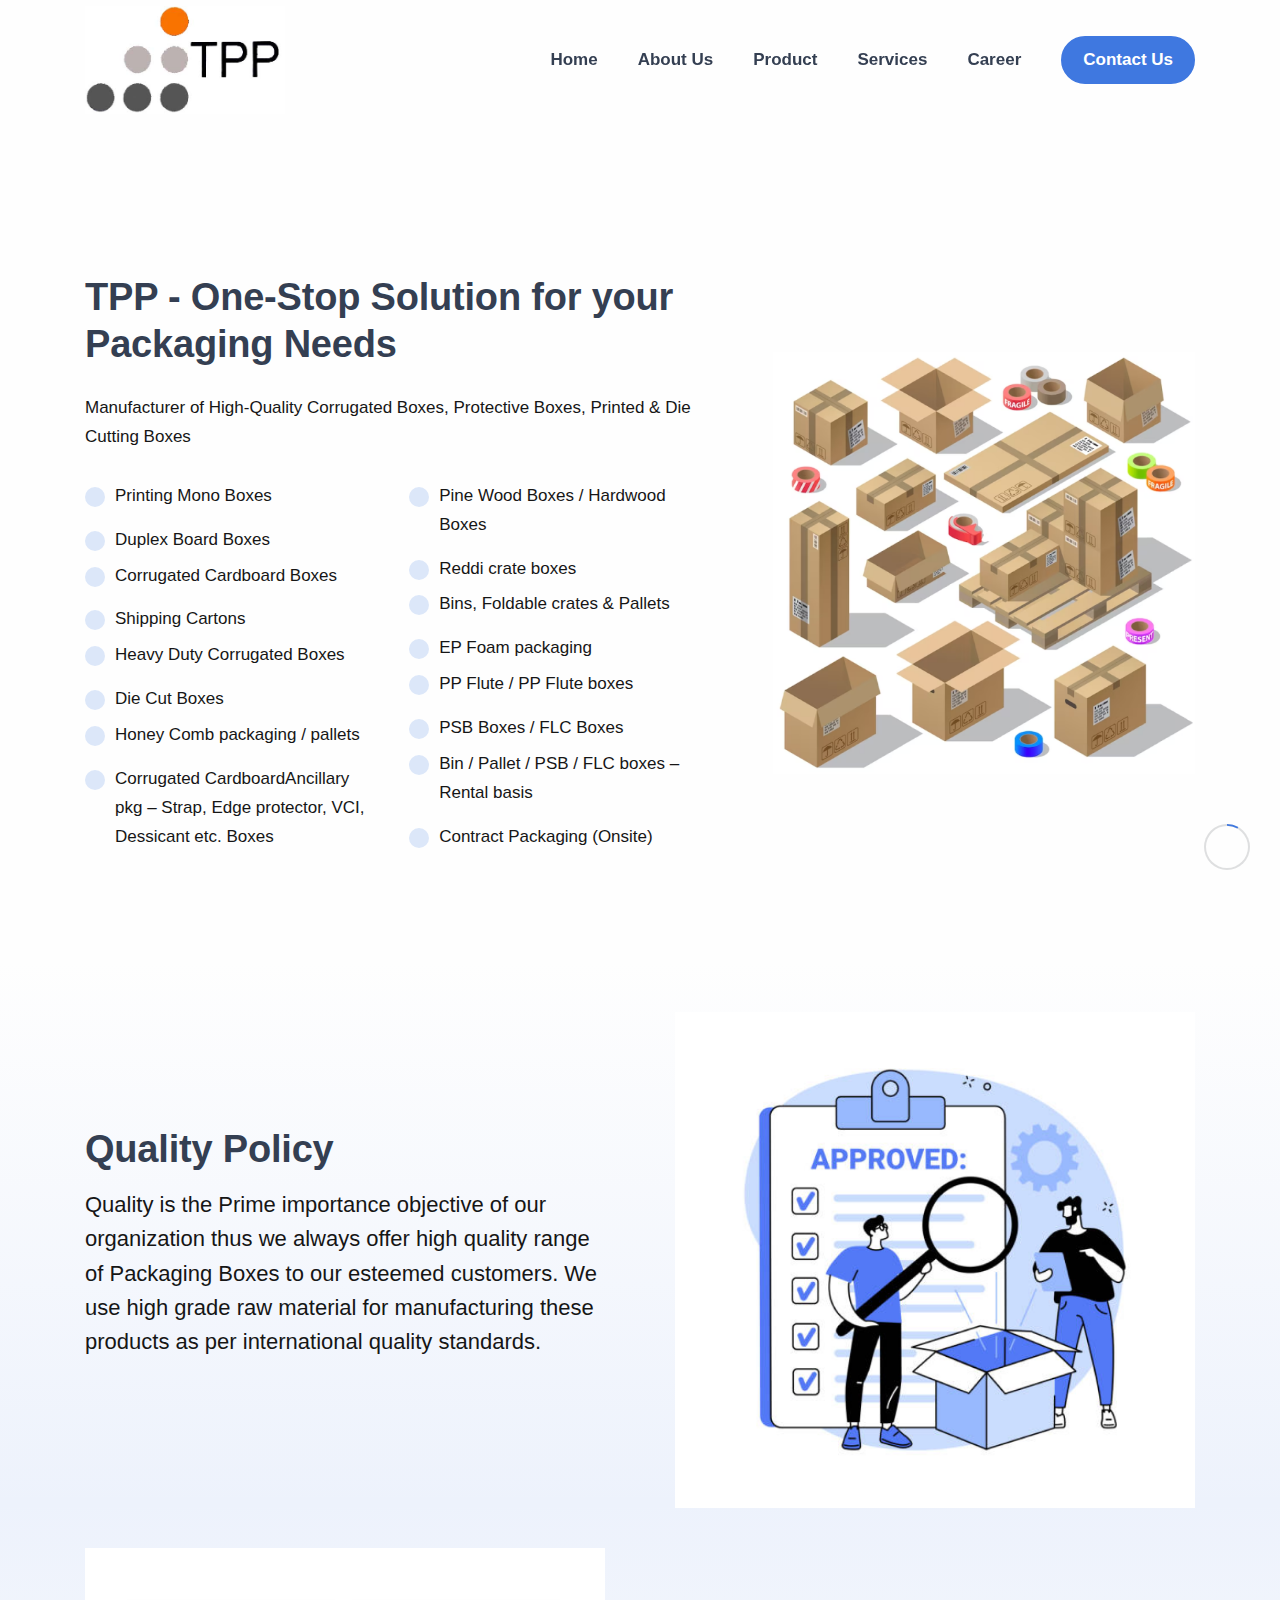
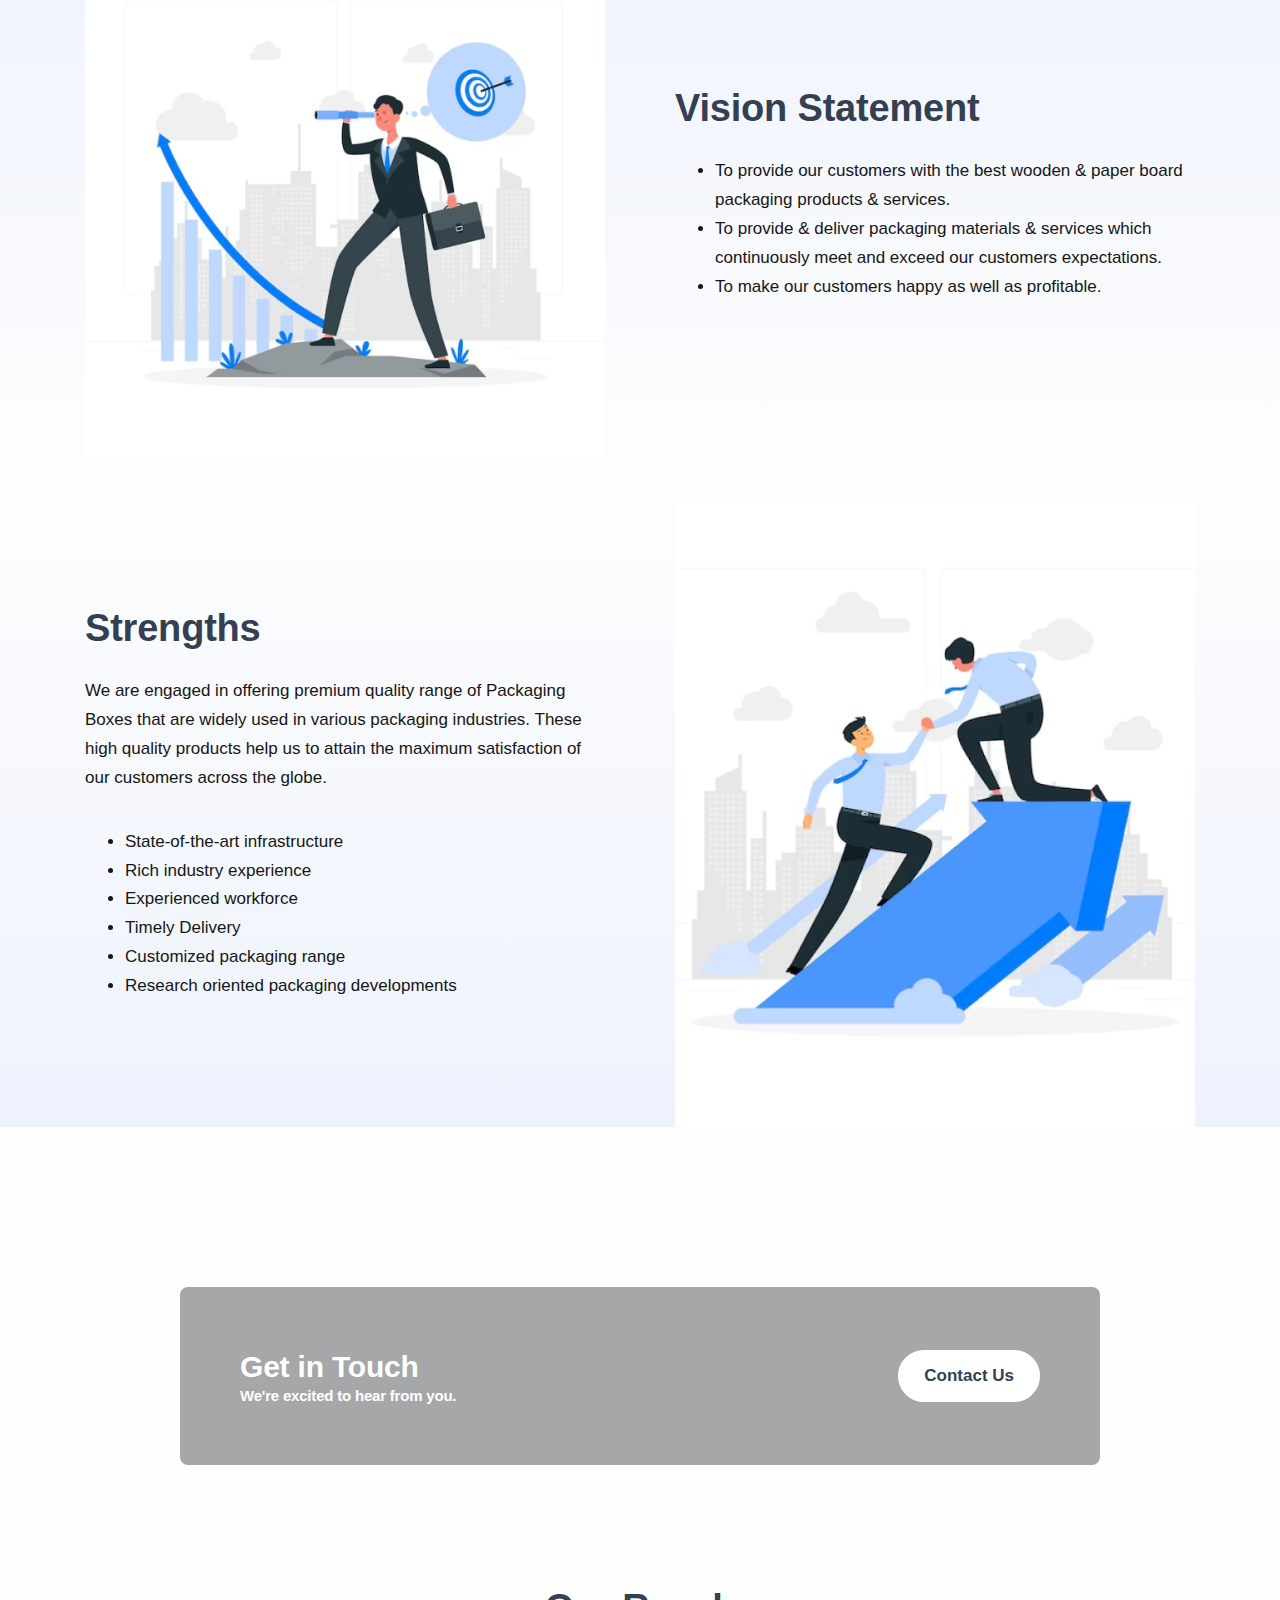
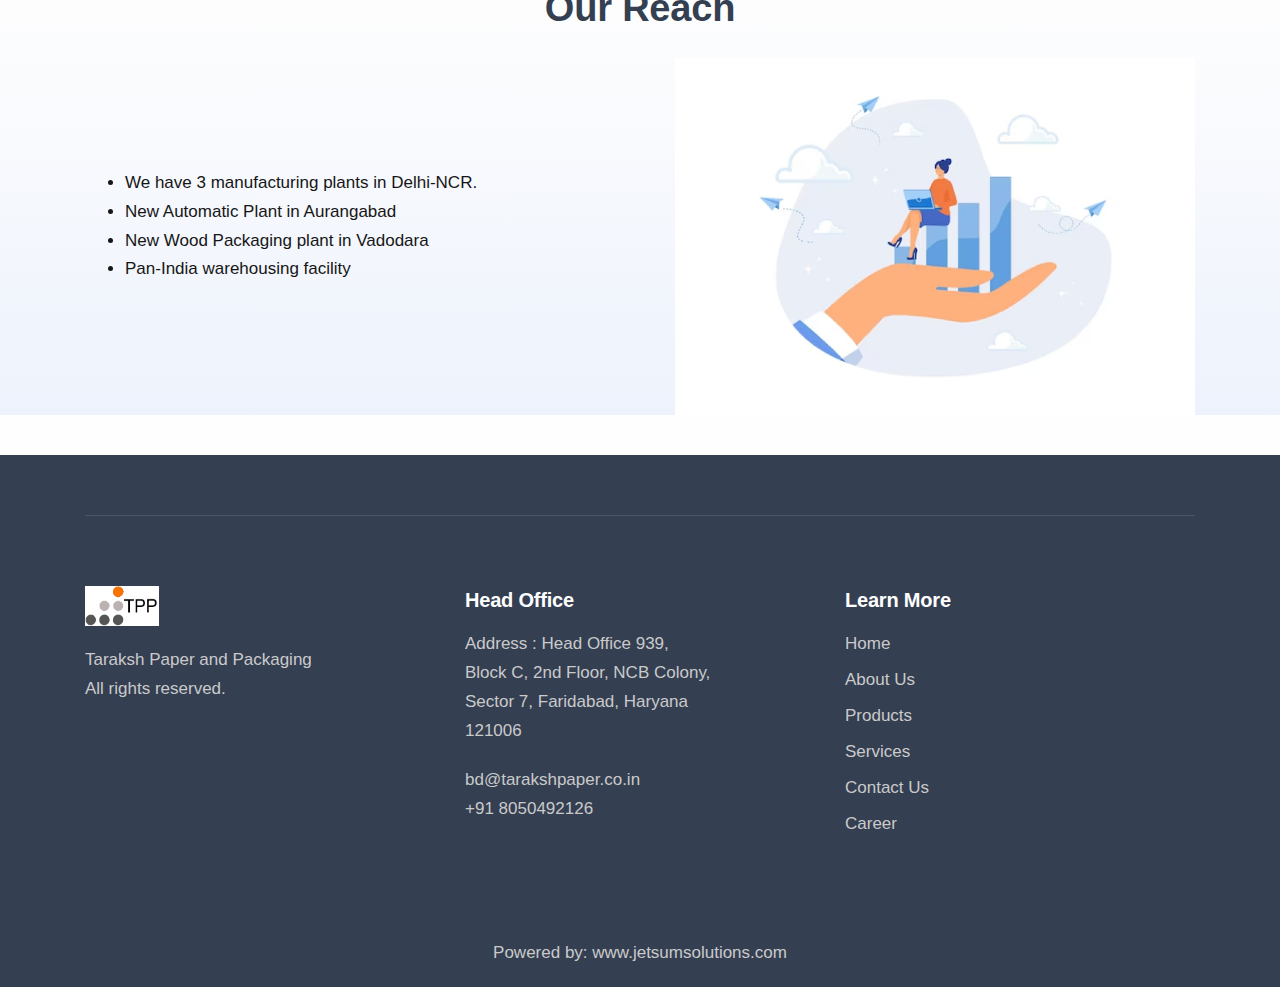
==== commit ab5c451d: "Update about.html" ====
--- a/about.html
+++ b/about.html
@@ -596,7 +596,7 @@
               <h4 class="widget-title text-white mb-3">Head Office</h4>
               <address class="pe-xl-15 pe-xxl-17">
                 Address : Head Office  939, Block C, 2nd Floor, NCB Colony, Sector 7, Faridabad, Haryana 121006</address>
-              <a href="mailto:admin@tarakshpaper.co.in">admin@tarakshpaper.co.in</a><br> +91 9711220786
+              <a href="mailto:bd@tarakshpaper.co.in">bd@tarakshpaper.co.in</a><br> +91 8050492126
            
             </div>
             <!-- /.widget -->
@@ -639,4 +639,4 @@
   
   
   </body>
-</html>  +</html>  
